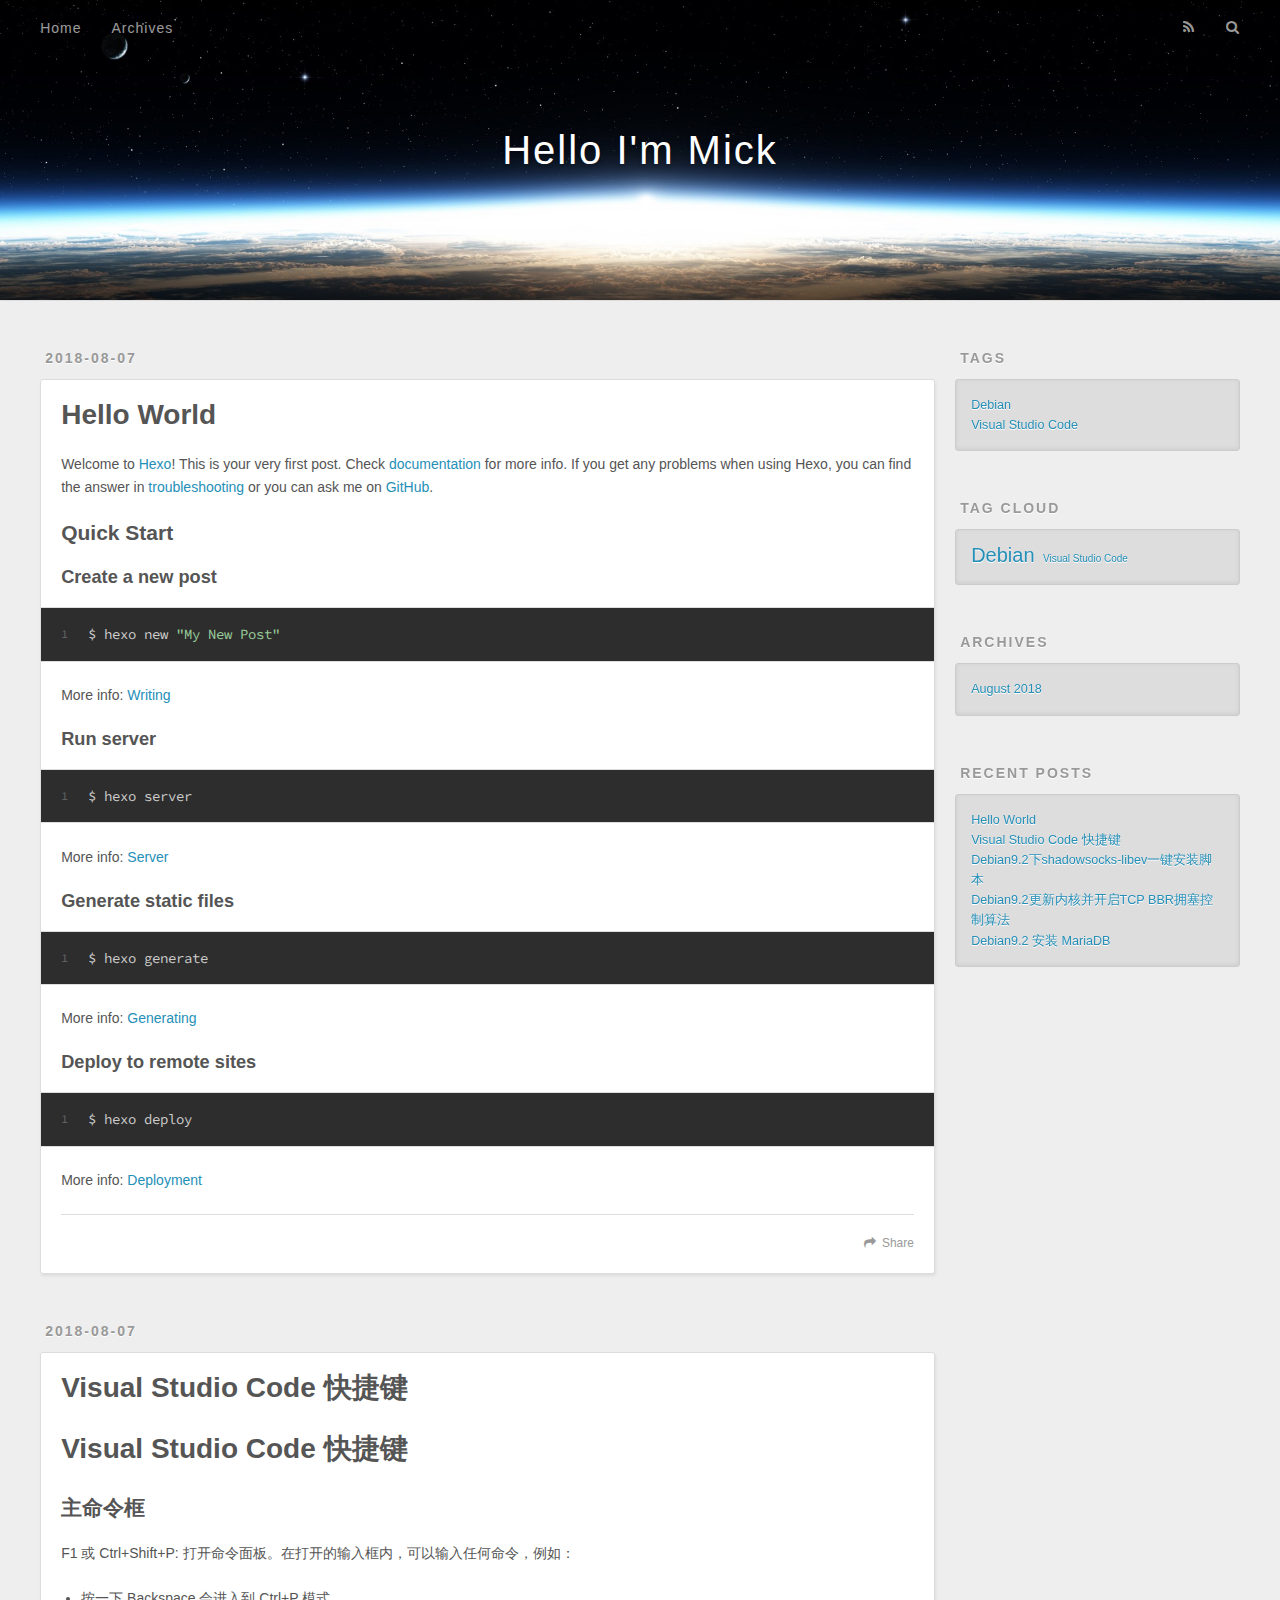
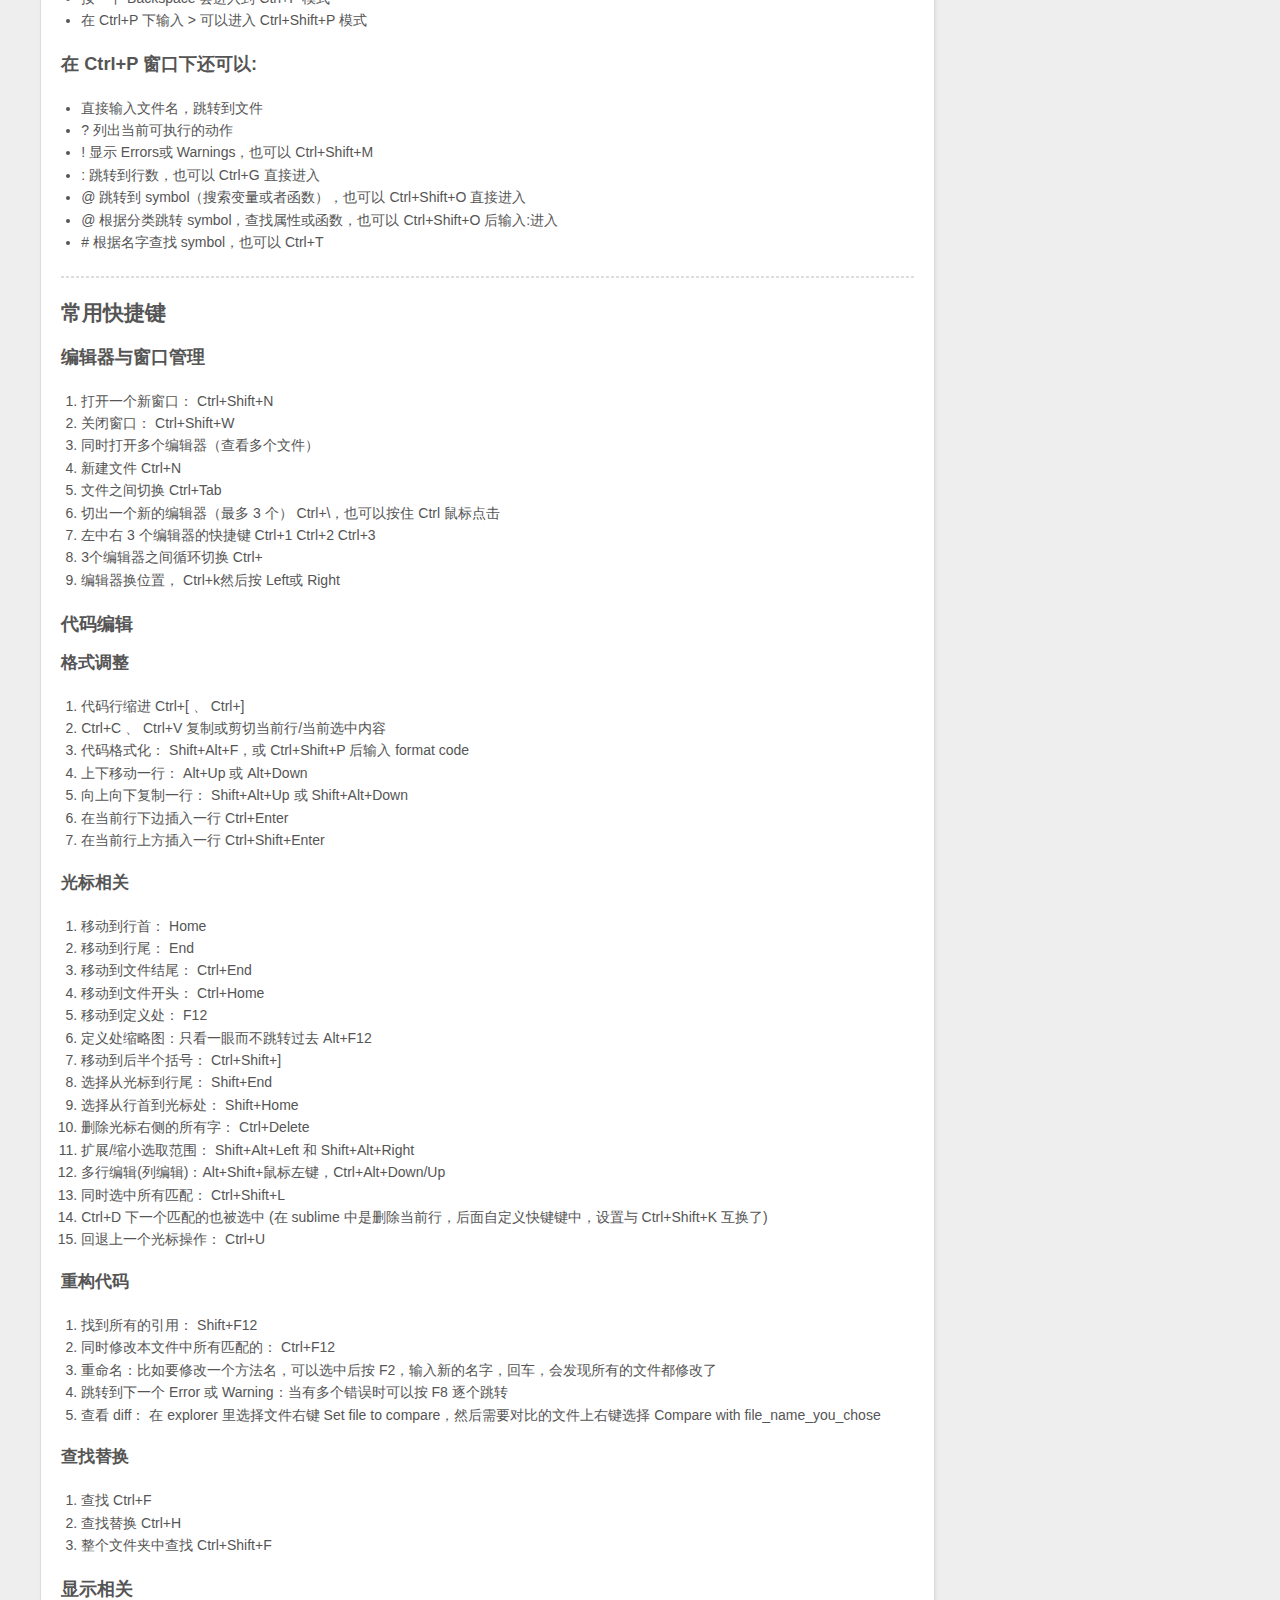
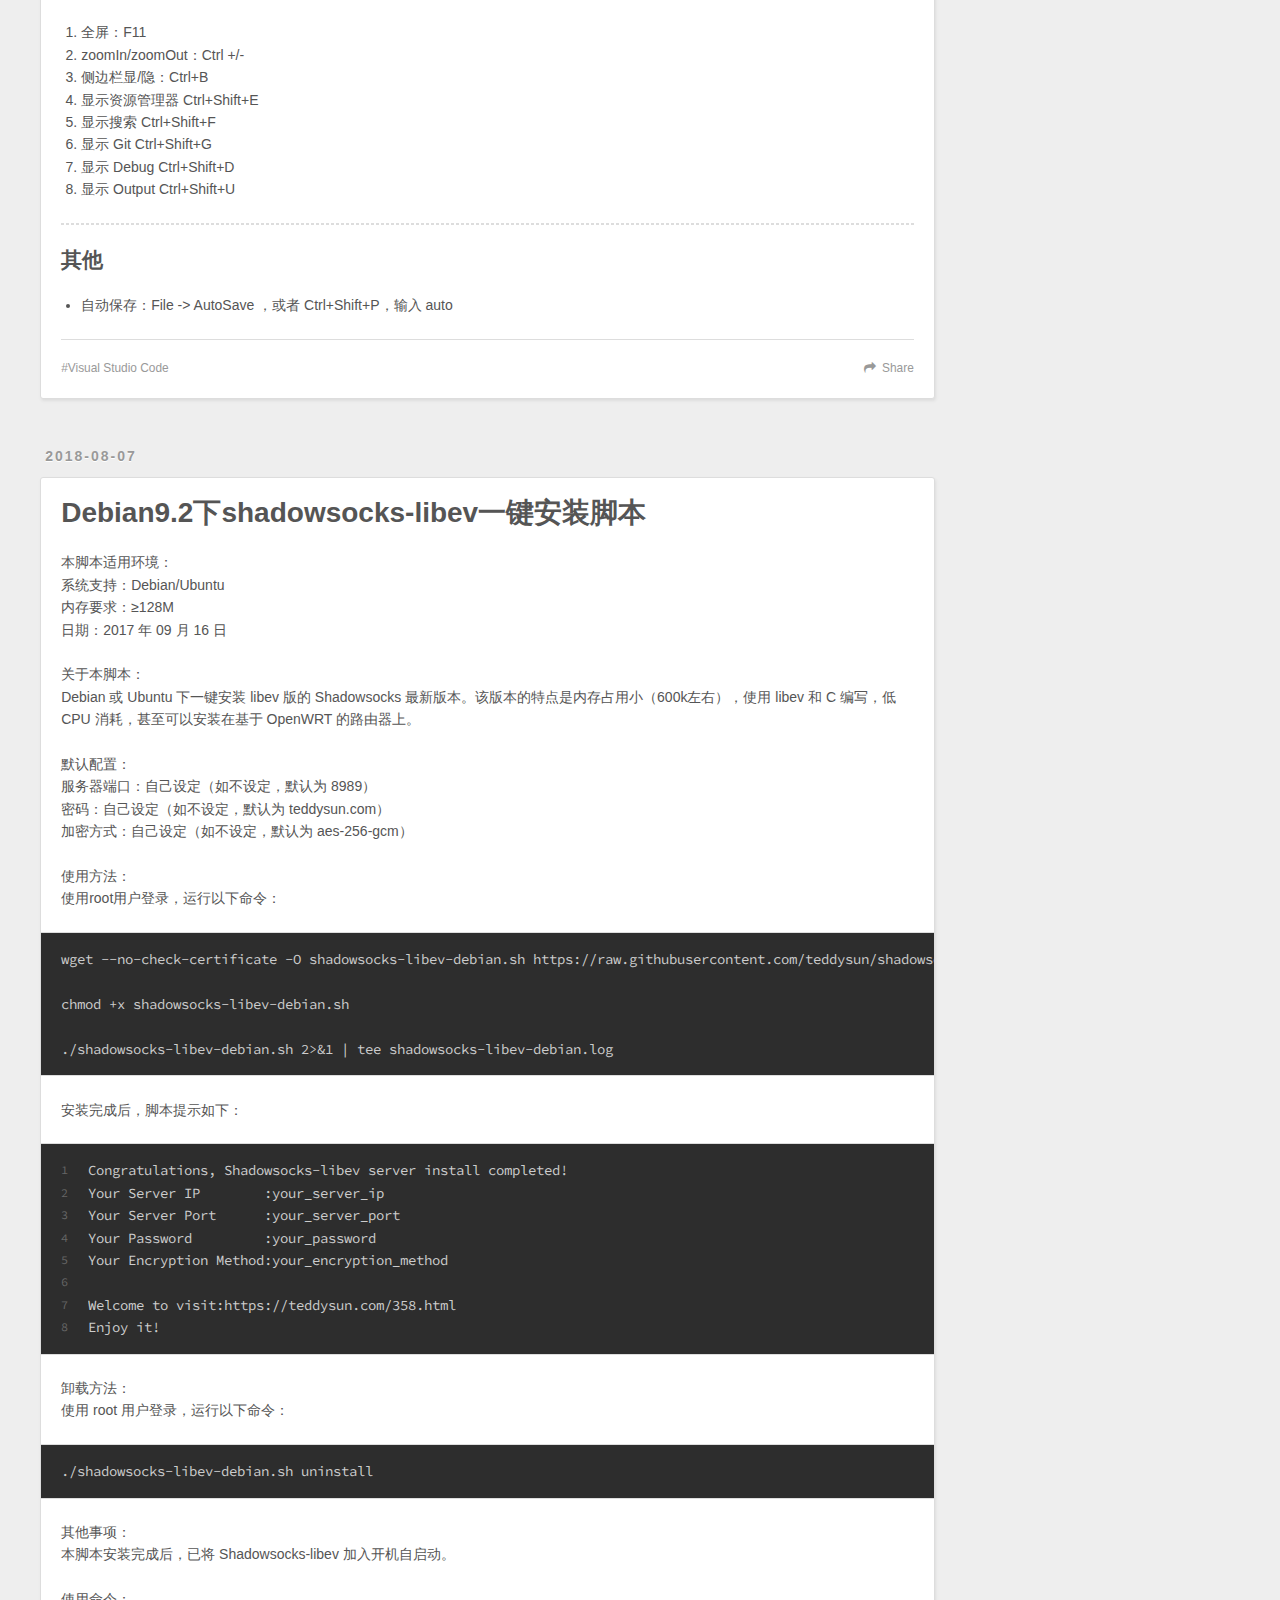
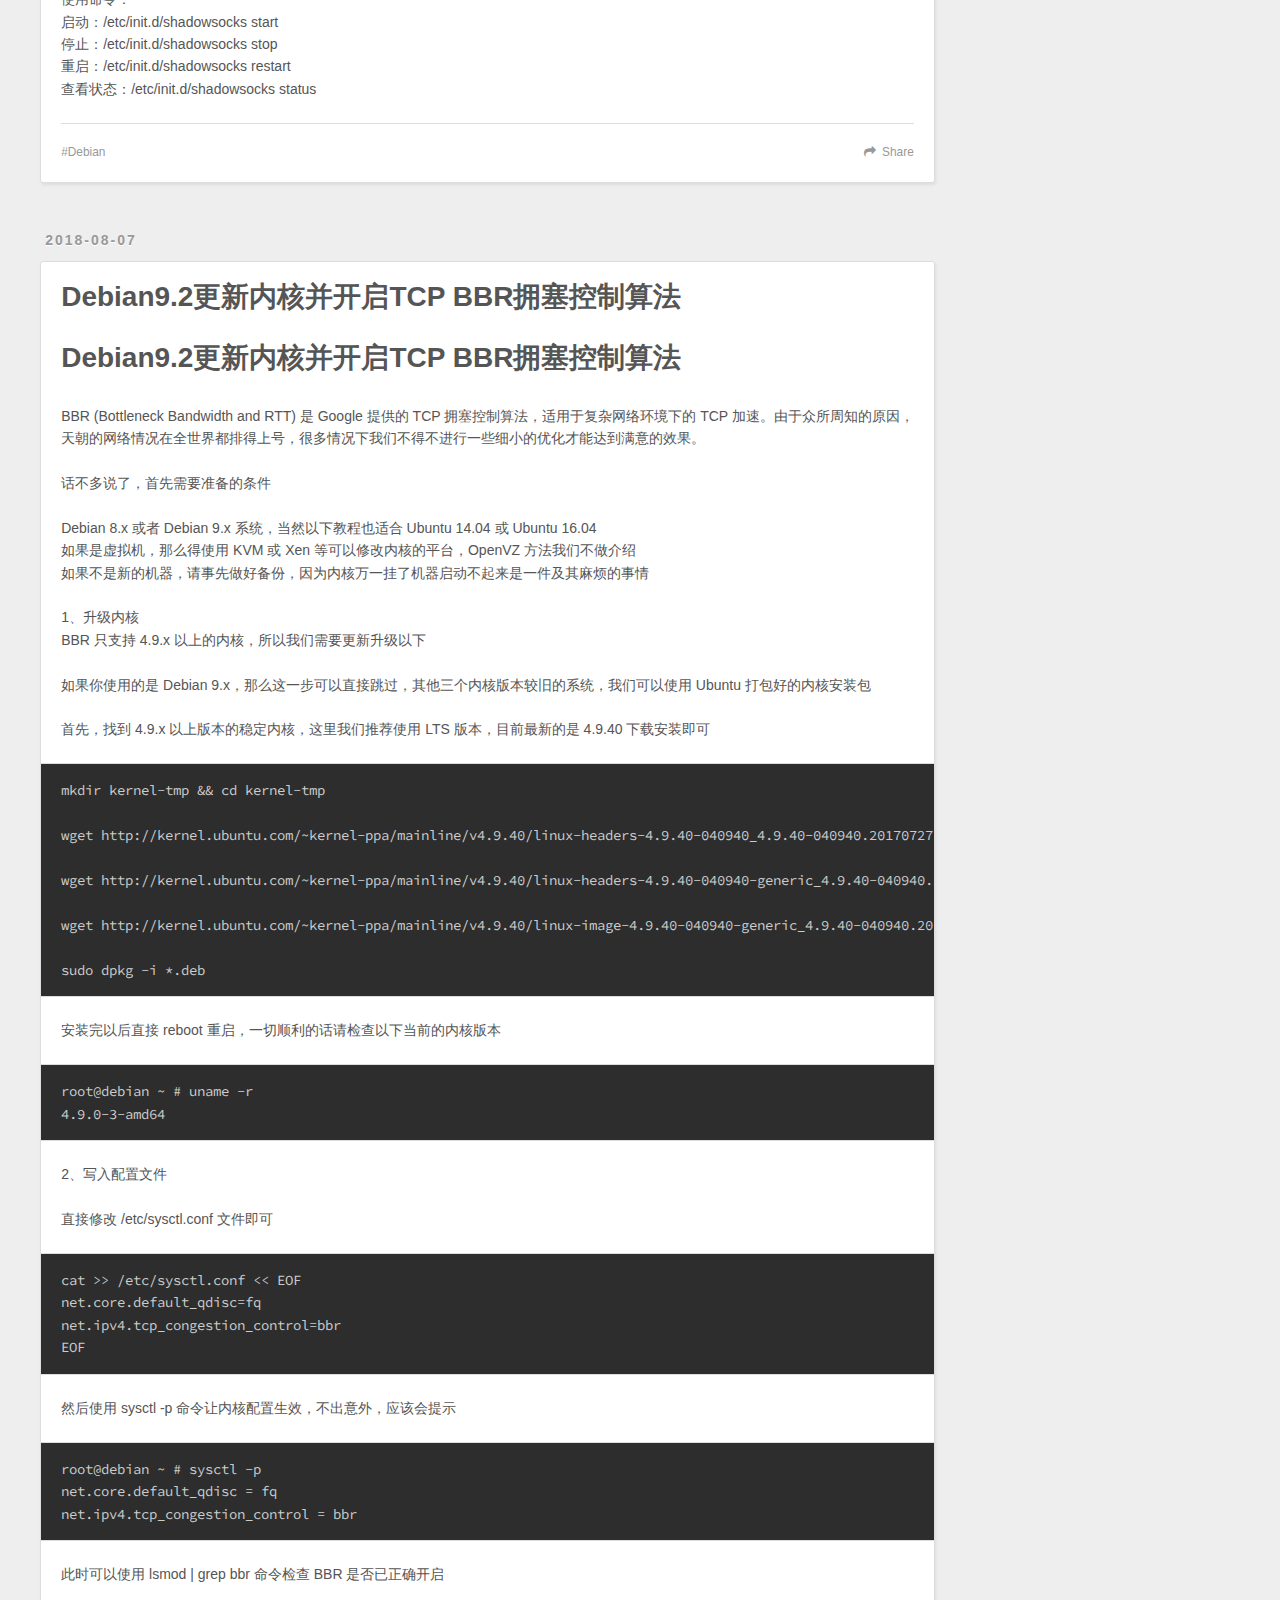
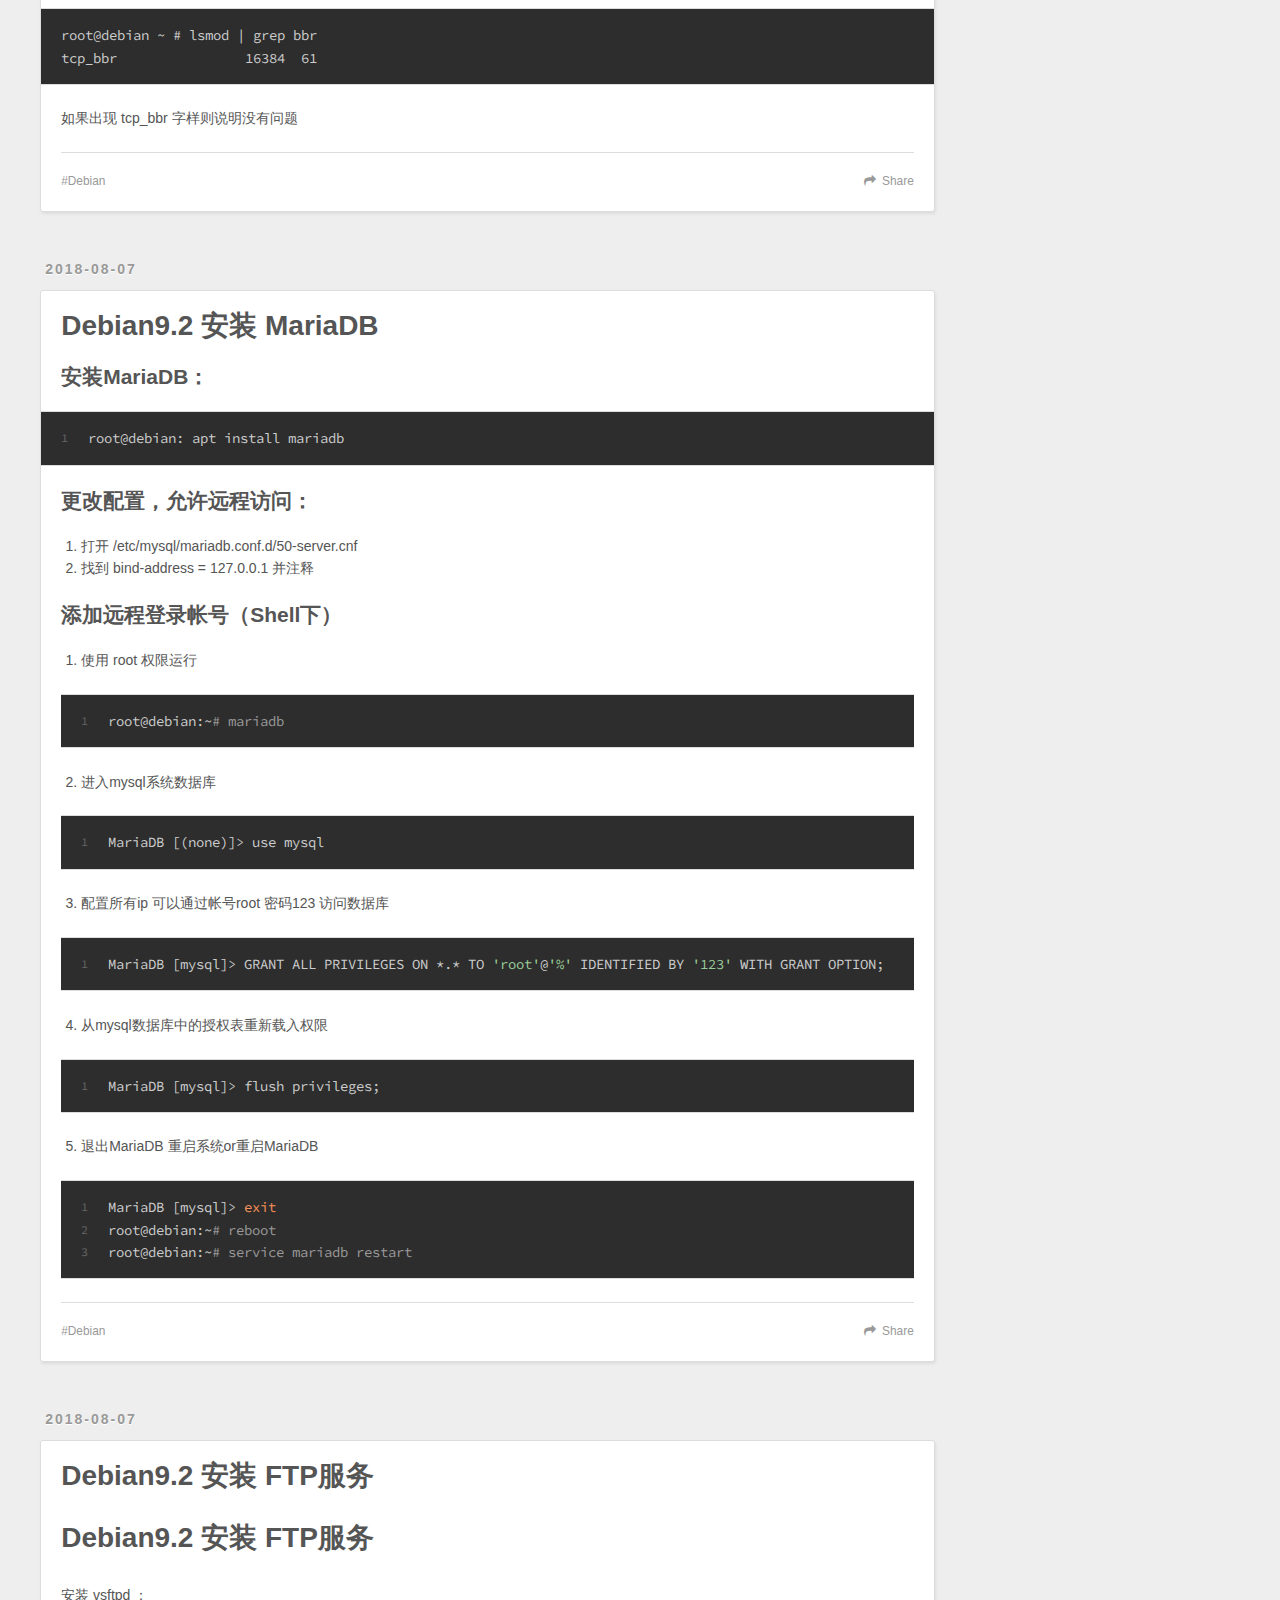
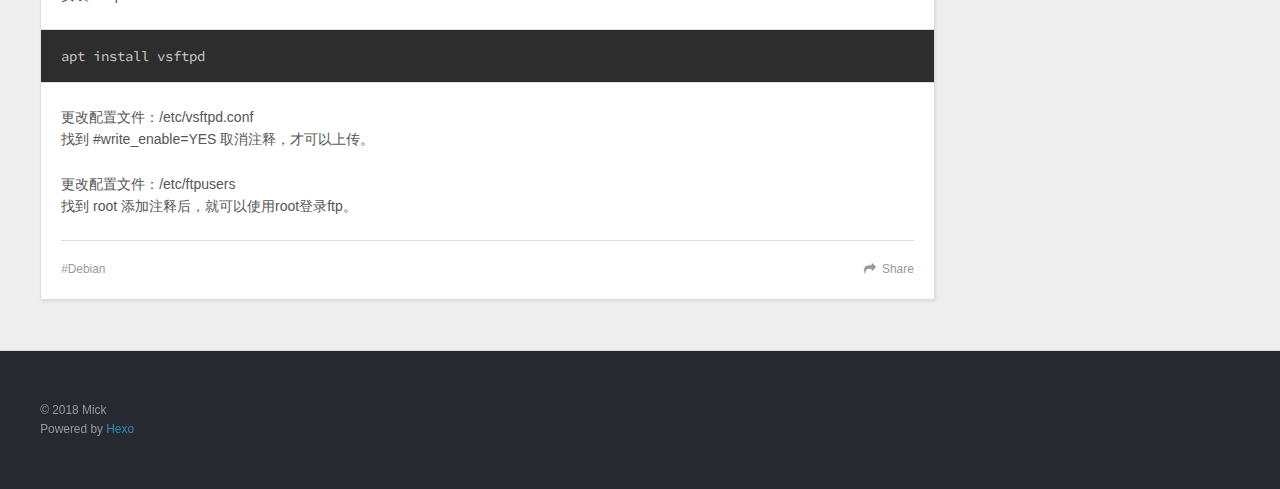
==== index.html @ a0a9a5d2 "Site updated: 2018-08-07 22:03:08" ====
<!DOCTYPE html>
<html>
<head>
  <meta charset="utf-8">
  
  <title>Hello I&#39;m Mick</title>
  <meta name="viewport" content="width=device-width, initial-scale=1, maximum-scale=1">
  <meta property="og:type" content="website">
<meta property="og:title" content="Hello I&#39;m Mick">
<meta property="og:url" content="http://yoursite.com/index.html">
<meta property="og:site_name" content="Hello I&#39;m Mick">
<meta property="og:locale" content="default">
<meta name="twitter:card" content="summary">
<meta name="twitter:title" content="Hello I&#39;m Mick">
  
    <link rel="alternate" href="/atom.xml" title="Hello I&#39;m Mick" type="application/atom+xml">
  
  
    <link rel="icon" href="/favicon.png">
  
  
    <link href="//fonts.googleapis.com/css?family=Source+Code+Pro" rel="stylesheet" type="text/css">
  
  <link rel="stylesheet" href="/css/style.css">
  

</head>

<body>
  <div id="container">
    <div id="wrap">
      <header id="header">
  <div id="banner"></div>
  <div id="header-outer" class="outer">
    <div id="header-title" class="inner">
      <h1 id="logo-wrap">
        <a href="/" id="logo">Hello I&#39;m Mick</a>
      </h1>
      
    </div>
    <div id="header-inner" class="inner">
      <nav id="main-nav">
        <a id="main-nav-toggle" class="nav-icon"></a>
        
          <a class="main-nav-link" href="/">Home</a>
        
          <a class="main-nav-link" href="/archives">Archives</a>
        
      </nav>
      <nav id="sub-nav">
        
          <a id="nav-rss-link" class="nav-icon" href="/atom.xml" title="RSS Feed"></a>
        
        <a id="nav-search-btn" class="nav-icon" title="Search"></a>
      </nav>
      <div id="search-form-wrap">
        <form action="//google.com/search" method="get" accept-charset="UTF-8" class="search-form"><input type="search" name="q" class="search-form-input" placeholder="Search"><button type="submit" class="search-form-submit">&#xF002;</button><input type="hidden" name="sitesearch" value="http://yoursite.com"></form>
      </div>
    </div>
  </div>
</header>
      <div class="outer">
        <section id="main">
  
    <article id="post-hello-world" class="article article-type-post" itemscope itemprop="blogPost">
  <div class="article-meta">
    <a href="/2018/08/07/hello-world/" class="article-date">
  <time datetime="2018-08-07T12:58:47.757Z" itemprop="datePublished">2018-08-07</time>
</a>
    
  </div>
  <div class="article-inner">
    
    
      <header class="article-header">
        
  
    <h1 itemprop="name">
      <a class="article-title" href="/2018/08/07/hello-world/">Hello World</a>
    </h1>
  

      </header>
    
    <div class="article-entry" itemprop="articleBody">
      
        <p>Welcome to <a href="https://hexo.io/" target="_blank" rel="noopener">Hexo</a>! This is your very first post. Check <a href="https://hexo.io/docs/" target="_blank" rel="noopener">documentation</a> for more info. If you get any problems when using Hexo, you can find the answer in <a href="https://hexo.io/docs/troubleshooting.html" target="_blank" rel="noopener">troubleshooting</a> or you can ask me on <a href="https://github.com/hexojs/hexo/issues" target="_blank" rel="noopener">GitHub</a>.</p>
<h2 id="Quick-Start"><a href="#Quick-Start" class="headerlink" title="Quick Start"></a>Quick Start</h2><h3 id="Create-a-new-post"><a href="#Create-a-new-post" class="headerlink" title="Create a new post"></a>Create a new post</h3><figure class="highlight bash"><table><tr><td class="gutter"><pre><span class="line">1</span><br></pre></td><td class="code"><pre><span class="line">$ hexo new <span class="string">"My New Post"</span></span><br></pre></td></tr></table></figure>
<p>More info: <a href="https://hexo.io/docs/writing.html" target="_blank" rel="noopener">Writing</a></p>
<h3 id="Run-server"><a href="#Run-server" class="headerlink" title="Run server"></a>Run server</h3><figure class="highlight bash"><table><tr><td class="gutter"><pre><span class="line">1</span><br></pre></td><td class="code"><pre><span class="line">$ hexo server</span><br></pre></td></tr></table></figure>
<p>More info: <a href="https://hexo.io/docs/server.html" target="_blank" rel="noopener">Server</a></p>
<h3 id="Generate-static-files"><a href="#Generate-static-files" class="headerlink" title="Generate static files"></a>Generate static files</h3><figure class="highlight bash"><table><tr><td class="gutter"><pre><span class="line">1</span><br></pre></td><td class="code"><pre><span class="line">$ hexo generate</span><br></pre></td></tr></table></figure>
<p>More info: <a href="https://hexo.io/docs/generating.html" target="_blank" rel="noopener">Generating</a></p>
<h3 id="Deploy-to-remote-sites"><a href="#Deploy-to-remote-sites" class="headerlink" title="Deploy to remote sites"></a>Deploy to remote sites</h3><figure class="highlight bash"><table><tr><td class="gutter"><pre><span class="line">1</span><br></pre></td><td class="code"><pre><span class="line">$ hexo deploy</span><br></pre></td></tr></table></figure>
<p>More info: <a href="https://hexo.io/docs/deployment.html" target="_blank" rel="noopener">Deployment</a></p>

      
    </div>
    <footer class="article-footer">
      <a data-url="http://yoursite.com/2018/08/07/hello-world/" data-id="cjkjqob4a0000i4hbagsqkv3a" class="article-share-link">Share</a>
      
      
    </footer>
  </div>
  
</article>


  
    <article id="post-VsCode快捷键" class="article article-type-post" itemscope itemprop="blogPost">
  <div class="article-meta">
    <a href="/2018/08/07/VsCode快捷键/" class="article-date">
  <time datetime="2018-08-07T12:15:24.054Z" itemprop="datePublished">2018-08-07</time>
</a>
    
  </div>
  <div class="article-inner">
    
    
      <header class="article-header">
        
  
    <h1 itemprop="name">
      <a class="article-title" href="/2018/08/07/VsCode快捷键/">Visual Studio Code 快捷键</a>
    </h1>
  

      </header>
    
    <div class="article-entry" itemprop="articleBody">
      
        <h1 id="Visual-Studio-Code-快捷键"><a href="#Visual-Studio-Code-快捷键" class="headerlink" title="Visual Studio Code 快捷键"></a>Visual Studio Code 快捷键</h1><h2 id="主命令框"><a href="#主命令框" class="headerlink" title="主命令框"></a>主命令框</h2><p>F1 或 Ctrl+Shift+P: 打开命令面板。在打开的输入框内，可以输入任何命令，例如：</p>
<ul>
<li>按一下 Backspace 会进入到 Ctrl+P 模式</li>
<li>在 Ctrl+P 下输入 &gt; 可以进入 Ctrl+Shift+P 模式</li>
</ul>
<h3 id="在-Ctrl-P-窗口下还可以"><a href="#在-Ctrl-P-窗口下还可以" class="headerlink" title="在 Ctrl+P 窗口下还可以:"></a>在 Ctrl+P 窗口下还可以:</h3><ul>
<li>直接输入文件名，跳转到文件</li>
<li>? 列出当前可执行的动作</li>
<li>! 显示 Errors或 Warnings，也可以 Ctrl+Shift+M</li>
<li>: 跳转到行数，也可以 Ctrl+G 直接进入</li>
<li>@ 跳转到 symbol（搜索变量或者函数），也可以 Ctrl+Shift+O 直接进入</li>
<li>@ 根据分类跳转 symbol，查找属性或函数，也可以 Ctrl+Shift+O 后输入:进入</li>
<li># 根据名字查找 symbol，也可以 Ctrl+T</li>
</ul>
<hr>
<h2 id="常用快捷键"><a href="#常用快捷键" class="headerlink" title="常用快捷键"></a>常用快捷键</h2><h3 id="编辑器与窗口管理"><a href="#编辑器与窗口管理" class="headerlink" title="编辑器与窗口管理"></a>编辑器与窗口管理</h3><ol>
<li>打开一个新窗口： Ctrl+Shift+N</li>
<li>关闭窗口： Ctrl+Shift+W</li>
<li>同时打开多个编辑器（查看多个文件）</li>
<li>新建文件 Ctrl+N</li>
<li>文件之间切换 Ctrl+Tab</li>
<li>切出一个新的编辑器（最多 3 个） Ctrl+\，也可以按住 Ctrl 鼠标点击</li>
<li>左中右 3 个编辑器的快捷键 Ctrl+1 Ctrl+2 Ctrl+3</li>
<li>3个编辑器之间循环切换 Ctrl+</li>
<li>编辑器换位置， Ctrl+k然后按 Left或 Right</li>
</ol>
<h3 id="代码编辑"><a href="#代码编辑" class="headerlink" title="代码编辑"></a>代码编辑</h3><h4 id="格式调整"><a href="#格式调整" class="headerlink" title="格式调整"></a>格式调整</h4><ol>
<li>代码行缩进 Ctrl+[ 、 Ctrl+]</li>
<li>Ctrl+C 、 Ctrl+V 复制或剪切当前行/当前选中内容</li>
<li>代码格式化： Shift+Alt+F，或 Ctrl+Shift+P 后输入 format code</li>
<li>上下移动一行： Alt+Up 或 Alt+Down</li>
<li>向上向下复制一行： Shift+Alt+Up 或 Shift+Alt+Down</li>
<li>在当前行下边插入一行 Ctrl+Enter</li>
<li>在当前行上方插入一行 Ctrl+Shift+Enter</li>
</ol>
<h4 id="光标相关"><a href="#光标相关" class="headerlink" title="光标相关"></a>光标相关</h4><ol>
<li>移动到行首： Home</li>
<li>移动到行尾： End</li>
<li>移动到文件结尾： Ctrl+End</li>
<li>移动到文件开头： Ctrl+Home</li>
<li>移动到定义处： F12</li>
<li>定义处缩略图：只看一眼而不跳转过去 Alt+F12</li>
<li>移动到后半个括号： Ctrl+Shift+]</li>
<li>选择从光标到行尾： Shift+End</li>
<li>选择从行首到光标处： Shift+Home</li>
<li>删除光标右侧的所有字： Ctrl+Delete</li>
<li>扩展/缩小选取范围： Shift+Alt+Left 和 Shift+Alt+Right</li>
<li>多行编辑(列编辑)：Alt+Shift+鼠标左键，Ctrl+Alt+Down/Up</li>
<li>同时选中所有匹配： Ctrl+Shift+L</li>
<li>Ctrl+D 下一个匹配的也被选中 (在 sublime 中是删除当前行，后面自定义快键键中，设置与 Ctrl+Shift+K 互换了)</li>
<li>回退上一个光标操作： Ctrl+U</li>
</ol>
<h4 id="重构代码"><a href="#重构代码" class="headerlink" title="重构代码"></a>重构代码</h4><ol>
<li>找到所有的引用： Shift+F12</li>
<li>同时修改本文件中所有匹配的： Ctrl+F12</li>
<li>重命名：比如要修改一个方法名，可以选中后按 F2，输入新的名字，回车，会发现所有的文件都修改了</li>
<li>跳转到下一个 Error 或 Warning：当有多个错误时可以按 F8 逐个跳转</li>
<li>查看 diff： 在 explorer 里选择文件右键 Set file to compare，然后需要对比的文件上右键选择 Compare with file_name_you_chose</li>
</ol>
<h4 id="查找替换"><a href="#查找替换" class="headerlink" title="查找替换"></a>查找替换</h4><ol>
<li>查找 Ctrl+F</li>
<li>查找替换 Ctrl+H</li>
<li>整个文件夹中查找 Ctrl+Shift+F</li>
</ol>
<h3 id="显示相关"><a href="#显示相关" class="headerlink" title="显示相关"></a>显示相关</h3><ol>
<li>全屏：F11</li>
<li>zoomIn/zoomOut：Ctrl +/-</li>
<li>侧边栏显/隐：Ctrl+B</li>
<li>显示资源管理器 Ctrl+Shift+E</li>
<li>显示搜索 Ctrl+Shift+F</li>
<li>显示 Git Ctrl+Shift+G</li>
<li>显示 Debug Ctrl+Shift+D</li>
<li>显示 Output Ctrl+Shift+U</li>
</ol>
<hr>
<h2 id="其他"><a href="#其他" class="headerlink" title="其他"></a>其他</h2><ul>
<li>自动保存：File -&gt; AutoSave ，或者 Ctrl+Shift+P，输入 auto</li>
</ul>

      
    </div>
    <footer class="article-footer">
      <a data-url="http://yoursite.com/2018/08/07/VsCode快捷键/" data-id="cjkjr12at0006w8hbyylfmfjt" class="article-share-link">Share</a>
      
      
  <ul class="article-tag-list"><li class="article-tag-list-item"><a class="article-tag-list-link" href="/tags/Visual-Studio-Code/">Visual Studio Code</a></li></ul>

    </footer>
  </div>
  
</article>


  
    <article id="post-Debian9.2下shadowsocks-libev一键安装脚本" class="article article-type-post" itemscope itemprop="blogPost">
  <div class="article-meta">
    <a href="/2018/08/07/Debian9.2下shadowsocks-libev一键安装脚本/" class="article-date">
  <time datetime="2018-08-07T12:15:24.049Z" itemprop="datePublished">2018-08-07</time>
</a>
    
  </div>
  <div class="article-inner">
    
    
      <header class="article-header">
        
  
    <h1 itemprop="name">
      <a class="article-title" href="/2018/08/07/Debian9.2下shadowsocks-libev一键安装脚本/">Debian9.2下shadowsocks-libev一键安装脚本</a>
    </h1>
  

      </header>
    
    <div class="article-entry" itemprop="articleBody">
      
        <p>本脚本适用环境：<br>系统支持：Debian/Ubuntu<br>内存要求：≥128M<br>日期：2017 年 09 月 16 日</p>
<p>关于本脚本：<br>Debian 或 Ubuntu 下一键安装 libev 版的 Shadowsocks 最新版本。该版本的特点是内存占用小（600k左右），使用 libev 和 C 编写，低 CPU 消耗，甚至可以安装在基于 OpenWRT 的路由器上。</p>
<p>默认配置：<br>服务器端口：自己设定（如不设定，默认为 8989）<br>密码：自己设定（如不设定，默认为 teddysun.com）<br>加密方式：自己设定（如不设定，默认为 aes-256-gcm）</p>
<p>使用方法：<br>使用root用户登录，运行以下命令：</p>
<pre><code>wget --no-check-certificate -O shadowsocks-libev-debian.sh https://raw.githubusercontent.com/teddysun/shadowsocks_install/master/shadowsocks-libev-debian.sh

chmod +x shadowsocks-libev-debian.sh

./shadowsocks-libev-debian.sh 2&gt;&amp;1 | tee shadowsocks-libev-debian.log
</code></pre><p>安装完成后，脚本提示如下：<br><figure class="highlight plain"><table><tr><td class="gutter"><pre><span class="line">1</span><br><span class="line">2</span><br><span class="line">3</span><br><span class="line">4</span><br><span class="line">5</span><br><span class="line">6</span><br><span class="line">7</span><br><span class="line">8</span><br></pre></td><td class="code"><pre><span class="line">Congratulations, Shadowsocks-libev server install completed!</span><br><span class="line">Your Server IP        :your_server_ip</span><br><span class="line">Your Server Port      :your_server_port</span><br><span class="line">Your Password         :your_password</span><br><span class="line">Your Encryption Method:your_encryption_method</span><br><span class="line"></span><br><span class="line">Welcome to visit:https://teddysun.com/358.html</span><br><span class="line">Enjoy it!</span><br></pre></td></tr></table></figure></p>
<p>卸载方法：<br>使用 root 用户登录，运行以下命令：</p>
<pre><code>./shadowsocks-libev-debian.sh uninstall
</code></pre><p>其他事项：<br>本脚本安装完成后，已将 Shadowsocks-libev 加入开机自启动。</p>
<p>使用命令：<br>启动：/etc/init.d/shadowsocks start<br>停止：/etc/init.d/shadowsocks stop<br>重启：/etc/init.d/shadowsocks restart<br>查看状态：/etc/init.d/shadowsocks status</p>

      
    </div>
    <footer class="article-footer">
      <a data-url="http://yoursite.com/2018/08/07/Debian9.2下shadowsocks-libev一键安装脚本/" data-id="cjkjr12ak0003w8hb2k1i2zhe" class="article-share-link">Share</a>
      
      
  <ul class="article-tag-list"><li class="article-tag-list-item"><a class="article-tag-list-link" href="/tags/Debian/">Debian</a></li></ul>

    </footer>
  </div>
  
</article>


  
    <article id="post-Debian9.2更新内核并开启TCP BBR拥塞控制算法" class="article article-type-post" itemscope itemprop="blogPost">
  <div class="article-meta">
    <a href="/2018/08/07/Debian9.2更新内核并开启TCP BBR拥塞控制算法/" class="article-date">
  <time datetime="2018-08-07T12:15:24.045Z" itemprop="datePublished">2018-08-07</time>
</a>
    
  </div>
  <div class="article-inner">
    
    
      <header class="article-header">
        
  
    <h1 itemprop="name">
      <a class="article-title" href="/2018/08/07/Debian9.2更新内核并开启TCP BBR拥塞控制算法/">Debian9.2更新内核并开启TCP BBR拥塞控制算法</a>
    </h1>
  

      </header>
    
    <div class="article-entry" itemprop="articleBody">
      
        <h1 id="Debian9-2更新内核并开启TCP-BBR拥塞控制算法"><a href="#Debian9-2更新内核并开启TCP-BBR拥塞控制算法" class="headerlink" title="Debian9.2更新内核并开启TCP BBR拥塞控制算法"></a>Debian9.2更新内核并开启TCP BBR拥塞控制算法</h1><p>BBR (Bottleneck Bandwidth and RTT) 是 Google 提供的 TCP 拥塞控制算法，适用于复杂网络环境下的 TCP 加速。由于众所周知的原因，天朝的网络情况在全世界都排得上号，很多情况下我们不得不进行一些细小的优化才能达到满意的效果。</p>
<p>话不多说了，首先需要准备的条件</p>
<p>Debian 8.x 或者 Debian 9.x 系统，当然以下教程也适合 Ubuntu 14.04 或 Ubuntu 16.04<br>如果是虚拟机，那么得使用 KVM 或 Xen 等可以修改内核的平台，OpenVZ 方法我们不做介绍<br>如果不是新的机器，请事先做好备份，因为内核万一挂了机器启动不起来是一件及其麻烦的事情</p>
<p>1、升级内核<br>BBR 只支持 4.9.x 以上的内核，所以我们需要更新升级以下</p>
<p>如果你使用的是 Debian 9.x，那么这一步可以直接跳过，其他三个内核版本较旧的系统，我们可以使用 Ubuntu 打包好的内核安装包</p>
<p>首先，找到 4.9.x 以上版本的稳定内核，这里我们推荐使用 LTS 版本，目前最新的是 4.9.40 下载安装即可</p>
<pre><code>mkdir kernel-tmp &amp;&amp; cd kernel-tmp

wget http://kernel.ubuntu.com/~kernel-ppa/mainline/v4.9.40/linux-headers-4.9.40-040940_4.9.40-040940.201707271932_all.deb

wget http://kernel.ubuntu.com/~kernel-ppa/mainline/v4.9.40/linux-headers-4.9.40-040940-generic_4.9.40-040940.201707271932_amd64.deb

wget http://kernel.ubuntu.com/~kernel-ppa/mainline/v4.9.40/linux-image-4.9.40-040940-generic_4.9.40-040940.201707271932_amd64.deb

sudo dpkg -i *.deb
</code></pre><p>安装完以后直接 reboot 重启，一切顺利的话请检查以下当前的内核版本</p>
<pre><code>root@debian ~ # uname -r
4.9.0-3-amd64
</code></pre><p>2、写入配置文件</p>
<p>直接修改 /etc/sysctl.conf 文件即可</p>
<pre><code>cat &gt;&gt; /etc/sysctl.conf &lt;&lt; EOF
net.core.default_qdisc=fq
net.ipv4.tcp_congestion_control=bbr
EOF
</code></pre><p>然后使用 sysctl -p 命令让内核配置生效，不出意外，应该会提示</p>
<pre><code>root@debian ~ # sysctl -p
net.core.default_qdisc = fq
net.ipv4.tcp_congestion_control = bbr
</code></pre><p>此时可以使用 lsmod | grep bbr 命令检查 BBR 是否已正确开启</p>
<pre><code>root@debian ~ # lsmod | grep bbr
tcp_bbr                16384  61
</code></pre><p>如果出现 tcp_bbr 字样则说明没有问题</p>

      
    </div>
    <footer class="article-footer">
      <a data-url="http://yoursite.com/2018/08/07/Debian9.2更新内核并开启TCP BBR拥塞控制算法/" data-id="cjkjr12ar0005w8hbxsnm3tf0" class="article-share-link">Share</a>
      
      
  <ul class="article-tag-list"><li class="article-tag-list-item"><a class="article-tag-list-link" href="/tags/Debian/">Debian</a></li></ul>

    </footer>
  </div>
  
</article>


  
    <article id="post-Debian9.2安装MariaDB" class="article article-type-post" itemscope itemprop="blogPost">
  <div class="article-meta">
    <a href="/2018/08/07/Debian9.2安装MariaDB/" class="article-date">
  <time datetime="2018-08-07T12:15:24.030Z" itemprop="datePublished">2018-08-07</time>
</a>
    
  </div>
  <div class="article-inner">
    
    
      <header class="article-header">
        
  
    <h1 itemprop="name">
      <a class="article-title" href="/2018/08/07/Debian9.2安装MariaDB/">Debian9.2 安装 MariaDB</a>
    </h1>
  

      </header>
    
    <div class="article-entry" itemprop="articleBody">
      
        <h2 id="安装MariaDB："><a href="#安装MariaDB：" class="headerlink" title="安装MariaDB："></a>安装MariaDB：</h2><figure class="highlight bash"><table><tr><td class="gutter"><pre><span class="line">1</span><br></pre></td><td class="code"><pre><span class="line">root@debian: apt install mariadb</span><br></pre></td></tr></table></figure>
<h2 id="更改配置，允许远程访问："><a href="#更改配置，允许远程访问：" class="headerlink" title="更改配置，允许远程访问："></a>更改配置，允许远程访问：</h2><ol>
<li>打开 /etc/mysql/mariadb.conf.d/50-server.cnf</li>
<li>找到 bind-address = 127.0.0.1 并注释</li>
</ol>
<h2 id="添加远程登录帐号（Shell下）"><a href="#添加远程登录帐号（Shell下）" class="headerlink" title="添加远程登录帐号（Shell下）"></a>添加远程登录帐号（Shell下）</h2><ol>
<li><p>使用 root 权限运行</p>
<figure class="highlight bash"><table><tr><td class="gutter"><pre><span class="line">1</span><br></pre></td><td class="code"><pre><span class="line">root@debian:~<span class="comment"># mariadb</span></span><br></pre></td></tr></table></figure>
</li>
<li><p>进入mysql系统数据库</p>
<figure class="highlight bash"><table><tr><td class="gutter"><pre><span class="line">1</span><br></pre></td><td class="code"><pre><span class="line">MariaDB [(none)]&gt; use mysql</span><br></pre></td></tr></table></figure>
</li>
<li><p>配置所有ip 可以通过帐号root 密码123 访问数据库  </p>
<figure class="highlight bash"><table><tr><td class="gutter"><pre><span class="line">1</span><br></pre></td><td class="code"><pre><span class="line">MariaDB [mysql]&gt; GRANT ALL PRIVILEGES ON *.* TO <span class="string">'root'</span>@<span class="string">'%'</span> IDENTIFIED BY <span class="string">'123'</span> WITH GRANT OPTION;</span><br></pre></td></tr></table></figure>
</li>
<li><p>从mysql数据库中的授权表重新载入权限  </p>
<figure class="highlight bash"><table><tr><td class="gutter"><pre><span class="line">1</span><br></pre></td><td class="code"><pre><span class="line">MariaDB [mysql]&gt; flush privileges;</span><br></pre></td></tr></table></figure>
</li>
<li><p>退出MariaDB 重启系统or重启MariaDB</p>
<figure class="highlight bash"><table><tr><td class="gutter"><pre><span class="line">1</span><br><span class="line">2</span><br><span class="line">3</span><br></pre></td><td class="code"><pre><span class="line">MariaDB [mysql]&gt; <span class="built_in">exit</span></span><br><span class="line">root@debian:~<span class="comment"># reboot</span></span><br><span class="line">root@debian:~<span class="comment"># service mariadb restart</span></span><br></pre></td></tr></table></figure>
</li>
</ol>

      
    </div>
    <footer class="article-footer">
      <a data-url="http://yoursite.com/2018/08/07/Debian9.2安装MariaDB/" data-id="cjkjr12b1000aw8hbl68caaic" class="article-share-link">Share</a>
      
      
  <ul class="article-tag-list"><li class="article-tag-list-item"><a class="article-tag-list-link" href="/tags/Debian/">Debian</a></li></ul>

    </footer>
  </div>
  
</article>


  
    <article id="post-Debian9.2安装FTP服务" class="article article-type-post" itemscope itemprop="blogPost">
  <div class="article-meta">
    <a href="/2018/08/07/Debian9.2安装FTP服务/" class="article-date">
  <time datetime="2018-08-07T12:15:24.005Z" itemprop="datePublished">2018-08-07</time>
</a>
    
  </div>
  <div class="article-inner">
    
    
      <header class="article-header">
        
  
    <h1 itemprop="name">
      <a class="article-title" href="/2018/08/07/Debian9.2安装FTP服务/">Debian9.2 安装 FTP服务</a>
    </h1>
  

      </header>
    
    <div class="article-entry" itemprop="articleBody">
      
        <h1 id="Debian9-2-安装-FTP服务"><a href="#Debian9-2-安装-FTP服务" class="headerlink" title="Debian9.2 安装 FTP服务"></a>Debian9.2 安装 FTP服务</h1><p>安装 vsftpd ：</p>
<pre><code>apt install vsftpd
</code></pre><p>更改配置文件：/etc/vsftpd.conf<br>找到 #write_enable=YES 取消注释，才可以上传。</p>
<p>更改配置文件：/etc/ftpusers<br>找到 root 添加注释后，就可以使用root登录ftp。</p>

      
    </div>
    <footer class="article-footer">
      <a data-url="http://yoursite.com/2018/08/07/Debian9.2安装FTP服务/" data-id="cjkjr12a90000w8hbs233yugj" class="article-share-link">Share</a>
      
      
  <ul class="article-tag-list"><li class="article-tag-list-item"><a class="article-tag-list-link" href="/tags/Debian/">Debian</a></li></ul>

    </footer>
  </div>
  
</article>


  

</section>
        
          <aside id="sidebar">
  
    

  
    
  <div class="widget-wrap">
    <h3 class="widget-title">Tags</h3>
    <div class="widget">
      <ul class="tag-list"><li class="tag-list-item"><a class="tag-list-link" href="/tags/Debian/">Debian</a></li><li class="tag-list-item"><a class="tag-list-link" href="/tags/Visual-Studio-Code/">Visual Studio Code</a></li></ul>
    </div>
  </div>


  
    
  <div class="widget-wrap">
    <h3 class="widget-title">Tag Cloud</h3>
    <div class="widget tagcloud">
      <a href="/tags/Debian/" style="font-size: 20px;">Debian</a> <a href="/tags/Visual-Studio-Code/" style="font-size: 10px;">Visual Studio Code</a>
    </div>
  </div>

  
    
  <div class="widget-wrap">
    <h3 class="widget-title">Archives</h3>
    <div class="widget">
      <ul class="archive-list"><li class="archive-list-item"><a class="archive-list-link" href="/archives/2018/08/">August 2018</a></li></ul>
    </div>
  </div>


  
    
  <div class="widget-wrap">
    <h3 class="widget-title">Recent Posts</h3>
    <div class="widget">
      <ul>
        
          <li>
            <a href="/2018/08/07/hello-world/">Hello World</a>
          </li>
        
          <li>
            <a href="/2018/08/07/VsCode快捷键/">Visual Studio Code 快捷键</a>
          </li>
        
          <li>
            <a href="/2018/08/07/Debian9.2下shadowsocks-libev一键安装脚本/">Debian9.2下shadowsocks-libev一键安装脚本</a>
          </li>
        
          <li>
            <a href="/2018/08/07/Debian9.2更新内核并开启TCP BBR拥塞控制算法/">Debian9.2更新内核并开启TCP BBR拥塞控制算法</a>
          </li>
        
          <li>
            <a href="/2018/08/07/Debian9.2安装MariaDB/">Debian9.2 安装 MariaDB</a>
          </li>
        
      </ul>
    </div>
  </div>

  
</aside>
        
      </div>
      <footer id="footer">
  
  <div class="outer">
    <div id="footer-info" class="inner">
      &copy; 2018 Mick<br>
      Powered by <a href="http://hexo.io/" target="_blank">Hexo</a>
    </div>
  </div>
</footer>
    </div>
    <nav id="mobile-nav">
  
    <a href="/" class="mobile-nav-link">Home</a>
  
    <a href="/archives" class="mobile-nav-link">Archives</a>
  
</nav>
    

<script src="//ajax.googleapis.com/ajax/libs/jquery/2.0.3/jquery.min.js"></script>


  <link rel="stylesheet" href="/fancybox/jquery.fancybox.css">
  <script src="/fancybox/jquery.fancybox.pack.js"></script>


<script src="/js/script.js"></script>

  </div>
</body>
</html>
---- css/style.css ----
body {
  width: 100%;
}
body:before,
body:after {
  content: "";
  display: table;
}
body:after {
  clear: both;
}
html,
body,
div,
span,
applet,
object,
iframe,
h1,
h2,
h3,
h4,
h5,
h6,
p,
blockquote,
pre,
a,
abbr,
acronym,
address,
big,
cite,
code,
del,
dfn,
em,
img,
ins,
kbd,
q,
s,
samp,
small,
strike,
strong,
sub,
sup,
tt,
var,
dl,
dt,
dd,
ol,
ul,
li,
fieldset,
form,
label,
legend,
table,
caption,
tbody,
tfoot,
thead,
tr,
th,
td {
  margin: 0;
  padding: 0;
  border: 0;
  outline: 0;
  font-weight: inherit;
  font-style: inherit;
  font-family: inherit;
  font-size: 100%;
  vertical-align: baseline;
}
body {
  line-height: 1;
  color: #000;
  background: #fff;
}
ol,
ul {
  list-style: none;
}
table {
  border-collapse: separate;
  border-spacing: 0;
  vertical-align: middle;
}
caption,
th,
td {
  text-align: left;
  font-weight: normal;
  vertical-align: middle;
}
a img {
  border: none;
}
input,
button {
  margin: 0;
  padding: 0;
}
input::-moz-focus-inner,
button::-moz-focus-inner {
  border: 0;
  padding: 0;
}
@font-face {
  font-family: FontAwesome;
  font-style: normal;
  font-weight: normal;
  src: url("fonts/fontawesome-webfont.eot?v=#4.0.3");
  src: url("fonts/fontawesome-webfont.eot?#iefix&v=#4.0.3") format("embedded-opentype"), url("fonts/fontawesome-webfont.woff?v=#4.0.3") format("woff"), url("fonts/fontawesome-webfont.ttf?v=#4.0.3") format("truetype"), url("fonts/fontawesome-webfont.svg#fontawesomeregular?v=#4.0.3") format("svg");
}
html,
body,
#container {
  height: 100%;
}
body {
  background: #eee;
  font: 14px "Helvetica Neue", Helvetica, Arial, sans-serif;
  -webkit-text-size-adjust: 100%;
}
.outer {
  max-width: 1220px;
  margin: 0 auto;
  padding: 0 20px;
}
.outer:before,
.outer:after {
  content: "";
  display: table;
}
.outer:after {
  clear: both;
}
.inner {
  display: inline;
  float: left;
  width: 98.33333333333333%;
  margin: 0 0.833333333333333%;
}
.left,
.alignleft {
  float: left;
}
.right,
.alignright {
  float: right;
}
.clear {
  clear: both;
}
#container {
  position: relative;
}
.mobile-nav-on {
  overflow: hidden;
}
#wrap {
  height: 100%;
  width: 100%;
  position: absolute;
  top: 0;
  left: 0;
  -webkit-transition: 0.2s ease-out;
  -moz-transition: 0.2s ease-out;
  -ms-transition: 0.2s ease-out;
  transition: 0.2s ease-out;
  z-index: 1;
  background: #eee;
}
.mobile-nav-on #wrap {
  left: 280px;
}
@media screen and (min-width: 768px) {
  #main {
    display: inline;
    float: left;
    width: 73.33333333333333%;
    margin: 0 0.833333333333333%;
  }
}
.article-date,
.article-category-link,
.archive-year,
.widget-title {
  text-decoration: none;
  text-transform: uppercase;
  letter-spacing: 2px;
  color: #999;
  margin-bottom: 1em;
  margin-left: 5px;
  line-height: 1em;
  text-shadow: 0 1px #fff;
  font-weight: bold;
}
.article-inner,
.archive-article-inner {
  background: #fff;
  -webkit-box-shadow: 1px 2px 3px #ddd;
  box-shadow: 1px 2px 3px #ddd;
  border: 1px solid #ddd;
  border-radius: 3px;
}
.article-entry h1,
.widget h1 {
  font-size: 2em;
}
.article-entry h2,
.widget h2 {
  font-size: 1.5em;
}
.article-entry h3,
.widget h3 {
  font-size: 1.3em;
}
.article-entry h4,
.widget h4 {
  font-size: 1.2em;
}
.article-entry h5,
.widget h5 {
  font-size: 1em;
}
.article-entry h6,
.widget h6 {
  font-size: 1em;
  color: #999;
}
.article-entry hr,
.widget hr {
  border: 1px dashed #ddd;
}
.article-entry strong,
.widget strong {
  font-weight: bold;
}
.article-entry em,
.widget em,
.article-entry cite,
.widget cite {
  font-style: italic;
}
.article-entry sup,
.widget sup,
.article-entry sub,
.widget sub {
  font-size: 0.75em;
  line-height: 0;
  position: relative;
  vertical-align: baseline;
}
.article-entry sup,
.widget sup {
  top: -0.5em;
}
.article-entry sub,
.widget sub {
  bottom: -0.2em;
}
.article-entry small,
.widget small {
  font-size: 0.85em;
}
.article-entry acronym,
.widget acronym,
.article-entry abbr,
.widget abbr {
  border-bottom: 1px dotted;
}
.article-entry ul,
.widget ul,
.article-entry ol,
.widget ol,
.article-entry dl,
.widget dl {
  margin: 0 20px;
  line-height: 1.6em;
}
.article-entry ul ul,
.widget ul ul,
.article-entry ol ul,
.widget ol ul,
.article-entry ul ol,
.widget ul ol,
.article-entry ol ol,
.widget ol ol {
  margin-top: 0;
  margin-bottom: 0;
}
.article-entry ul,
.widget ul {
  list-style: disc;
}
.article-entry ol,
.widget ol {
  list-style: decimal;
}
.article-entry dt,
.widget dt {
  font-weight: bold;
}
#header {
  height: 300px;
  position: relative;
  border-bottom: 1px solid #ddd;
}
#header:before,
#header:after {
  content: "";
  position: absolute;
  left: 0;
  right: 0;
  height: 40px;
}
#header:before {
  top: 0;
  background: -webkit-linear-gradient(rgba(0,0,0,0.2), transparent);
  background: -moz-linear-gradient(rgba(0,0,0,0.2), transparent);
  background: -ms-linear-gradient(rgba(0,0,0,0.2), transparent);
  background: linear-gradient(rgba(0,0,0,0.2), transparent);
}
#header:after {
  bottom: 0;
  background: -webkit-linear-gradient(transparent, rgba(0,0,0,0.2));
  background: -moz-linear-gradient(transparent, rgba(0,0,0,0.2));
  background: -ms-linear-gradient(transparent, rgba(0,0,0,0.2));
  background: linear-gradient(transparent, rgba(0,0,0,0.2));
}
#header-outer {
  height: 100%;
  position: relative;
}
#header-inner {
  position: relative;
  overflow: hidden;
}
#banner {
  position: absolute;
  top: 0;
  left: 0;
  width: 100%;
  height: 100%;
  background: url("images/banner.jpg") center #000;
  -webkit-background-size: cover;
  -moz-background-size: cover;
  background-size: cover;
  z-index: -1;
}
#header-title {
  text-align: center;
  height: 40px;
  position: absolute;
  top: 50%;
  left: 0;
  margin-top: -20px;
}
#logo,
#subtitle {
  text-decoration: none;
  color: #fff;
  font-weight: 300;
  text-shadow: 0 1px 4px rgba(0,0,0,0.3);
}
#logo {
  font-size: 40px;
  line-height: 40px;
  letter-spacing: 2px;
}
#subtitle {
  font-size: 16px;
  line-height: 16px;
  letter-spacing: 1px;
}
#subtitle-wrap {
  margin-top: 16px;
}
#main-nav {
  float: left;
  margin-left: -15px;
}
.nav-icon,
.main-nav-link {
  float: left;
  color: #fff;
  opacity: 0.6;
  text-decoration: none;
  text-shadow: 0 1px rgba(0,0,0,0.2);
  -webkit-transition: opacity 0.2s;
  -moz-transition: opacity 0.2s;
  -ms-transition: opacity 0.2s;
  transition: opacity 0.2s;
  display: block;
  padding: 20px 15px;
}
.nav-icon:hover,
.main-nav-link:hover {
  opacity: 1;
}
.nav-icon {
  font-family: FontAwesome;
  text-align: center;
  font-size: 14px;
  width: 14px;
  height: 14px;
  padding: 20px 15px;
  position: relative;
  cursor: pointer;
}
.main-nav-link {
  font-weight: 300;
  letter-spacing: 1px;
}
@media screen and (max-width: 479px) {
  .main-nav-link {
    display: none;
  }
}
#main-nav-toggle {
  display: none;
}
#main-nav-toggle:before {
  content: "\f0c9";
}
@media screen and (max-width: 479px) {
  #main-nav-toggle {
    display: block;
  }
}
#sub-nav {
  float: right;
  margin-right: -15px;
}
#nav-rss-link:before {
  content: "\f09e";
}
#nav-search-btn:before {
  content: "\f002";
}
#search-form-wrap {
  position: absolute;
  top: 15px;
  width: 150px;
  height: 30px;
  right: -150px;
  opacity: 0;
  -webkit-transition: 0.2s ease-out;
  -moz-transition: 0.2s ease-out;
  -ms-transition: 0.2s ease-out;
  transition: 0.2s ease-out;
}
#search-form-wrap.on {
  opacity: 1;
  right: 0;
}
@media screen and (max-width: 479px) {
  #search-form-wrap {
    width: 100%;
    right: -100%;
  }
}
.search-form {
  position: absolute;
  top: 0;
  left: 0;
  right: 0;
  background: #fff;
  padding: 5px 15px;
  border-radius: 15px;
  -webkit-box-shadow: 0 0 10px rgba(0,0,0,0.3);
  box-shadow: 0 0 10px rgba(0,0,0,0.3);
}
.search-form-input {
  border: none;
  background: none;
  color: #555;
  width: 100%;
  font: 13px "Helvetica Neue", Helvetica, Arial, sans-serif;
  outline: none;
}
.search-form-input::-webkit-search-results-decoration,
.search-form-input::-webkit-search-cancel-button {
  -webkit-appearance: none;
}
.search-form-submit {
  position: absolute;
  top: 50%;
  right: 10px;
  margin-top: -7px;
  font: 13px FontAwesome;
  border: none;
  background: none;
  color: #bbb;
  cursor: pointer;
}
.search-form-submit:hover,
.search-form-submit:focus {
  color: #777;
}
.article {
  margin: 50px 0;
}
.article-inner {
  overflow: hidden;
}
.article-meta:before,
.article-meta:after {
  content: "";
  display: table;
}
.article-meta:after {
  clear: both;
}
.article-date {
  float: left;
}
.article-category {
  float: left;
  line-height: 1em;
  color: #ccc;
  text-shadow: 0 1px #fff;
  margin-left: 8px;
}
.article-category:before {
  content: "\2022";
}
.article-category-link {
  margin: 0 12px 1em;
}
.article-header {
  padding: 20px 20px 0;
}
.article-title {
  text-decoration: none;
  font-size: 2em;
  font-weight: bold;
  color: #555;
  line-height: 1.1em;
  -webkit-transition: color 0.2s;
  -moz-transition: color 0.2s;
  -ms-transition: color 0.2s;
  transition: color 0.2s;
}
a.article-title:hover {
  color: #258fb8;
}
.article-entry {
  color: #555;
  padding: 0 20px;
}
.article-entry:before,
.article-entry:after {
  content: "";
  display: table;
}
.article-entry:after {
  clear: both;
}
.article-entry p,
.article-entry table {
  line-height: 1.6em;
  margin: 1.6em 0;
}
.article-entry h1,
.article-entry h2,
.article-entry h3,
.article-entry h4,
.article-entry h5,
.article-entry h6 {
  font-weight: bold;
}
.article-entry h1,
.article-entry h2,
.article-entry h3,
.article-entry h4,
.article-entry h5,
.article-entry h6 {
  line-height: 1.1em;
  margin: 1.1em 0;
}
.article-entry a {
  color: #258fb8;
  text-decoration: none;
}
.article-entry a:hover {
  text-decoration: underline;
}
.article-entry ul,
.article-entry ol,
.article-entry dl {
  margin-top: 1.6em;
  margin-bottom: 1.6em;
}
.article-entry img,
.article-entry video {
  max-width: 100%;
  height: auto;
  display: block;
  margin: auto;
}
.article-entry iframe {
  border: none;
}
.article-entry table {
  width: 100%;
  border-collapse: collapse;
  border-spacing: 0;
}
.article-entry th {
  font-weight: bold;
  border-bottom: 3px solid #ddd;
  padding-bottom: 0.5em;
}
.article-entry td {
  border-bottom: 1px solid #ddd;
  padding: 10px 0;
}
.article-entry blockquote {
  font-family: Georgia, "Times New Roman", serif;
  font-size: 1.4em;
  margin: 1.6em 20px;
  text-align: center;
}
.article-entry blockquote footer {
  font-size: 14px;
  margin: 1.6em 0;
  font-family: "Helvetica Neue", Helvetica, Arial, sans-serif;
}
.article-entry blockquote footer cite:before {
  content: "—";
  padding: 0 0.5em;
}
.article-entry .pullquote {
  text-align: left;
  width: 45%;
  margin: 0;
}
.article-entry .pullquote.left {
  margin-left: 0.5em;
  margin-right: 1em;
}
.article-entry .pullquote.right {
  margin-right: 0.5em;
  margin-left: 1em;
}
.article-entry .caption {
  color: #999;
  display: block;
  font-size: 0.9em;
  margin-top: 0.5em;
  position: relative;
  text-align: center;
}
.article-entry .video-container {
  position: relative;
  padding-top: 56.25%;
  height: 0;
  overflow: hidden;
}
.article-entry .video-container iframe,
.article-entry .video-container object,
.article-entry .video-container embed {
  position: absolute;
  top: 0;
  left: 0;
  width: 100%;
  height: 100%;
  margin-top: 0;
}
.article-more-link a {
  display: inline-block;
  line-height: 1em;
  padding: 6px 15px;
  border-radius: 15px;
  background: #eee;
  color: #999;
  text-shadow: 0 1px #fff;
  text-decoration: none;
}
.article-more-link a:hover {
  background: #258fb8;
  color: #fff;
  text-decoration: none;
  text-shadow: 0 1px #1e7293;
}
.article-footer {
  font-size: 0.85em;
  line-height: 1.6em;
  border-top: 1px solid #ddd;
  padding-top: 1.6em;
  margin: 0 20px 20px;
}
.article-footer:before,
.article-footer:after {
  content: "";
  display: table;
}
.article-footer:after {
  clear: both;
}
.article-footer a {
  color: #999;
  text-decoration: none;
}
.article-footer a:hover {
  color: #555;
}
.article-tag-list-item {
  float: left;
  margin-right: 10px;
}
.article-tag-list-link:before {
  content: "#";
}
.article-comment-link {
  float: right;
}
.article-comment-link:before {
  content: "\f075";
  font-family: FontAwesome;
  padding-right: 8px;
}
.article-share-link {
  cursor: pointer;
  float: right;
  margin-left: 20px;
}
.article-share-link:before {
  content: "\f064";
  font-family: FontAwesome;
  padding-right: 6px;
}
#article-nav {
  position: relative;
}
#article-nav:before,
#article-nav:after {
  content: "";
  display: table;
}
#article-nav:after {
  clear: both;
}
@media screen and (min-width: 768px) {
  #article-nav {
    margin: 50px 0;
  }
  #article-nav:before {
    width: 8px;
    height: 8px;
    position: absolute;
    top: 50%;
    left: 50%;
    margin-top: -4px;
    margin-left: -4px;
    content: "";
    border-radius: 50%;
    background: #ddd;
    -webkit-box-shadow: 0 1px 2px #fff;
    box-shadow: 0 1px 2px #fff;
  }
}
.article-nav-link-wrap {
  text-decoration: none;
  text-shadow: 0 1px #fff;
  color: #999;
  -webkit-box-sizing: border-box;
  -moz-box-sizing: border-box;
  box-sizing: border-box;
  margin-top: 50px;
  text-align: center;
  display: block;
}
.article-nav-link-wrap:hover {
  color: #555;
}
@media screen and (min-width: 768px) {
  .article-nav-link-wrap {
    width: 50%;
    margin-top: 0;
  }
}
@media screen and (min-width: 768px) {
  #article-nav-newer {
    float: left;
    text-align: right;
    padding-right: 20px;
  }
}
@media screen and (min-width: 768px) {
  #article-nav-older {
    float: right;
    text-align: left;
    padding-left: 20px;
  }
}
.article-nav-caption {
  text-transform: uppercase;
  letter-spacing: 2px;
  color: #ddd;
  line-height: 1em;
  font-weight: bold;
}
#article-nav-newer .article-nav-caption {
  margin-right: -2px;
}
.article-nav-title {
  font-size: 0.85em;
  line-height: 1.6em;
  margin-top: 0.5em;
}
.article-share-box {
  position: absolute;
  display: none;
  background: #fff;
  -webkit-box-shadow: 1px 2px 10px rgba(0,0,0,0.2);
  box-shadow: 1px 2px 10px rgba(0,0,0,0.2);
  border-radius: 3px;
  margin-left: -145px;
  overflow: hidden;
  z-index: 1;
}
.article-share-box.on {
  display: block;
}
.article-share-input {
  width: 100%;
  background: none;
  -webkit-box-sizing: border-box;
  -moz-box-sizing: border-box;
  box-sizing: border-box;
  font: 14px "Helvetica Neue", Helvetica, Arial, sans-serif;
  padding: 0 15px;
  color: #555;
  outline: none;
  border: 1px solid #ddd;
  border-radius: 3px 3px 0 0;
  height: 36px;
  line-height: 36px;
}
.article-share-links {
  background: #eee;
}
.article-share-links:before,
.article-share-links:after {
  content: "";
  display: table;
}
.article-share-links:after {
  clear: both;
}
.article-share-twitter,
.article-share-facebook,
.article-share-pinterest,
.article-share-google {
  width: 50px;
  height: 36px;
  display: block;
  float: left;
  position: relative;
  color: #999;
  text-shadow: 0 1px #fff;
}
.article-share-twitter:before,
.article-share-facebook:before,
.article-share-pinterest:before,
.article-share-google:before {
  font-size: 20px;
  font-family: FontAwesome;
  width: 20px;
  height: 20px;
  position: absolute;
  top: 50%;
  left: 50%;
  margin-top: -10px;
  margin-left: -10px;
  text-align: center;
}
.article-share-twitter:hover,
.article-share-facebook:hover,
.article-share-pinterest:hover,
.article-share-google:hover {
  color: #fff;
}
.article-share-twitter:before {
  content: "\f099";
}
.article-share-twitter:hover {
  background: #00aced;
  text-shadow: 0 1px #008abe;
}
.article-share-facebook:before {
  content: "\f09a";
}
.article-share-facebook:hover {
  background: #3b5998;
  text-shadow: 0 1px #2f477a;
}
.article-share-pinterest:before {
  content: "\f0d2";
}
.article-share-pinterest:hover {
  background: #cb2027;
  text-shadow: 0 1px #a21a1f;
}
.article-share-google:before {
  content: "\f0d5";
}
.article-share-google:hover {
  background: #dd4b39;
  text-shadow: 0 1px #be3221;
}
.article-gallery {
  background: #000;
  position: relative;
}
.article-gallery-photos {
  position: relative;
  overflow: hidden;
}
.article-gallery-img {
  display: none;
  max-width: 100%;
}
.article-gallery-img:first-child {
  display: block;
}
.article-gallery-img.loaded {
  position: absolute;
  display: block;
}
.article-gallery-img img {
  display: block;
  max-width: 100%;
  margin: 0 auto;
}
#comments {
  background: #fff;
  -webkit-box-shadow: 1px 2px 3px #ddd;
  box-shadow: 1px 2px 3px #ddd;
  padding: 20px;
  border: 1px solid #ddd;
  border-radius: 3px;
  margin: 50px 0;
}
#comments a {
  color: #258fb8;
}
.archives-wrap {
  margin: 50px 0;
}
.archives:before,
.archives:after {
  content: "";
  display: table;
}
.archives:after {
  clear: both;
}
.archive-year-wrap {
  margin-bottom: 1em;
}
.archives {
  -webkit-column-gap: 10px;
  -moz-column-gap: 10px;
  column-gap: 10px;
}
@media screen and (min-width: 480px) and (max-width: 767px) {
  .archives {
    -webkit-column-count: 2;
    -moz-column-count: 2;
    column-count: 2;
  }
}
@media screen and (min-width: 768px) {
  .archives {
    -webkit-column-count: 3;
    -moz-column-count: 3;
    column-count: 3;
  }
}
.archive-article {
  -webkit-column-break-inside: avoid;
  page-break-inside: avoid;
  overflow: hidden;
  break-inside: avoid-column;
}
.archive-article-inner {
  padding: 10px;
  margin-bottom: 15px;
}
.archive-article-title {
  text-decoration: none;
  font-weight: bold;
  color: #555;
  -webkit-transition: color 0.2s;
  -moz-transition: color 0.2s;
  -ms-transition: color 0.2s;
  transition: color 0.2s;
  line-height: 1.6em;
}
.archive-article-title:hover {
  color: #258fb8;
}
.archive-article-footer {
  margin-top: 1em;
}
.archive-article-date {
  color: #999;
  text-decoration: none;
  font-size: 0.85em;
  line-height: 1em;
  margin-bottom: 0.5em;
  display: block;
}
#page-nav {
  margin: 50px auto;
  background: #fff;
  -webkit-box-shadow: 1px 2px 3px #ddd;
  box-shadow: 1px 2px 3px #ddd;
  border: 1px solid #ddd;
  border-radius: 3px;
  text-align: center;
  color: #999;
  overflow: hidden;
}
#page-nav:before,
#page-nav:after {
  content: "";
  display: table;
}
#page-nav:after {
  clear: both;
}
#page-nav a,
#page-nav span {
  padding: 10px 20px;
  line-height: 1;
  height: 2ex;
}
#page-nav a {
  color: #999;
  text-decoration: none;
}
#page-nav a:hover {
  background: #999;
  color: #fff;
}
#page-nav .prev {
  float: left;
}
#page-nav .next {
  float: right;
}
#page-nav .page-number {
  display: inline-block;
}
@media screen and (max-width: 479px) {
  #page-nav .page-number {
    display: none;
  }
}
#page-nav .current {
  color: #555;
  font-weight: bold;
}
#page-nav .space {
  color: #ddd;
}
#footer {
  background: #262a30;
  padding: 50px 0;
  border-top: 1px solid #ddd;
  color: #999;
}
#footer a {
  color: #258fb8;
  text-decoration: none;
}
#footer a:hover {
  text-decoration: underline;
}
#footer-info {
  line-height: 1.6em;
  font-size: 0.85em;
}
.article-entry pre,
.article-entry .highlight {
  background: #2d2d2d;
  margin: 0 -20px;
  padding: 15px 20px;
  border-style: solid;
  border-color: #ddd;
  border-width: 1px 0;
  overflow: auto;
  color: #ccc;
  line-height: 22.400000000000002px;
}
.article-entry .highlight .gutter pre,
.article-entry .gist .gist-file .gist-data .line-numbers {
  color: #666;
  font-size: 0.85em;
}
.article-entry pre,
.article-entry code {
  font-family: "Source Code Pro", Consolas, Monaco, Menlo, Consolas, monospace;
}
.article-entry code {
  background: #eee;
  text-shadow: 0 1px #fff;
  padding: 0 0.3em;
}
.article-entry pre code {
  background: none;
  text-shadow: none;
  padding: 0;
}
.article-entry .highlight pre {
  border: none;
  margin: 0;
  padding: 0;
}
.article-entry .highlight table {
  margin: 0;
  width: auto;
}
.article-entry .highlight td {
  border: none;
  padding: 0;
}
.article-entry .highlight figcaption {
  font-size: 0.85em;
  color: #999;
  line-height: 1em;
  margin-bottom: 1em;
}
.article-entry .highlight figcaption:before,
.article-entry .highlight figcaption:after {
  content: "";
  display: table;
}
.article-entry .highlight figcaption:after {
  clear: both;
}
.article-entry .highlight figcaption a {
  float: right;
}
.article-entry .highlight .gutter pre {
  text-align: right;
  padding-right: 20px;
}
.article-entry .highlight .line {
  height: 22.400000000000002px;
}
.article-entry .highlight .line.marked {
  background: #515151;
}
.article-entry .gist {
  margin: 0 -20px;
  border-style: solid;
  border-color: #ddd;
  border-width: 1px 0;
  background: #2d2d2d;
  padding: 15px 20px 15px 0;
}
.article-entry .gist .gist-file {
  border: none;
  font-family: "Source Code Pro", Consolas, Monaco, Menlo, Consolas, monospace;
  margin: 0;
}
.article-entry .gist .gist-file .gist-data {
  background: none;
  border: none;
}
.article-entry .gist .gist-file .gist-data .line-numbers {
  background: none;
  border: none;
  padding: 0 20px 0 0;
}
.article-entry .gist .gist-file .gist-data .line-data {
  padding: 0 !important;
}
.article-entry .gist .gist-file .highlight {
  margin: 0;
  padding: 0;
  border: none;
}
.article-entry .gist .gist-file .gist-meta {
  background: #2d2d2d;
  color: #999;
  font: 0.85em "Helvetica Neue", Helvetica, Arial, sans-serif;
  text-shadow: 0 0;
  padding: 0;
  margin-top: 1em;
  margin-left: 20px;
}
.article-entry .gist .gist-file .gist-meta a {
  color: #258fb8;
  font-weight: normal;
}
.article-entry .gist .gist-file .gist-meta a:hover {
  text-decoration: underline;
}
pre .comment,
pre .title {
  color: #999;
}
pre .variable,
pre .attribute,
pre .tag,
pre .regexp,
pre .ruby .constant,
pre .xml .tag .title,
pre .xml .pi,
pre .xml .doctype,
pre .html .doctype,
pre .css .id,
pre .css .class,
pre .css .pseudo {
  color: #f2777a;
}
pre .number,
pre .preprocessor,
pre .built_in,
pre .literal,
pre .params,
pre .constant {
  color: #f99157;
}
pre .class,
pre .ruby .class .title,
pre .css .rules .attribute {
  color: #9c9;
}
pre .string,
pre .value,
pre .inheritance,
pre .header,
pre .ruby .symbol,
pre .xml .cdata {
  color: #9c9;
}
pre .css .hexcolor {
  color: #6cc;
}
pre .function,
pre .python .decorator,
pre .python .title,
pre .ruby .function .title,
pre .ruby .title .keyword,
pre .perl .sub,
pre .javascript .title,
pre .coffeescript .title {
  color: #69c;
}
pre .keyword,
pre .javascript .function {
  color: #c9c;
}
@media screen and (max-width: 479px) {
  #mobile-nav {
    position: absolute;
    top: 0;
    left: 0;
    width: 280px;
    height: 100%;
    background: #191919;
    border-right: 1px solid #fff;
  }
}
@media screen and (max-width: 479px) {
  .mobile-nav-link {
    display: block;
    color: #999;
    text-decoration: none;
    padding: 15px 20px;
    font-weight: bold;
  }
  .mobile-nav-link:hover {
    color: #fff;
  }
}
@media screen and (min-width: 768px) {
  #sidebar {
    display: inline;
    float: left;
    width: 23.333333333333332%;
    margin: 0 0.833333333333333%;
  }
}
.widget-wrap {
  margin: 50px 0;
}
.widget {
  color: #777;
  text-shadow: 0 1px #fff;
  background: #ddd;
  -webkit-box-shadow: 0 -1px 4px #ccc inset;
  box-shadow: 0 -1px 4px #ccc inset;
  border: 1px solid #ccc;
  padding: 15px;
  border-radius: 3px;
}
.widget a {
  color: #258fb8;
  text-decoration: none;
}
.widget a:hover {
  text-decoration: underline;
}
.widget ul ul,
.widget ol ul,
.widget dl ul,
.widget ul ol,
.widget ol ol,
.widget dl ol,
.widget ul dl,
.widget ol dl,
.widget dl dl {
  margin-left: 15px;
  list-style: disc;
}
.widget {
  line-height: 1.6em;
  word-wrap: break-word;
  font-size: 0.9em;
}
.widget ul,
.widget ol {
  list-style: none;
  margin: 0;
}
.widget ul ul,
.widget ol ul,
.widget ul ol,
.widget ol ol {
  margin: 0 20px;
}
.widget ul ul,
.widget ol ul {
  list-style: disc;
}
.widget ul ol,
.widget ol ol {
  list-style: decimal;
}
.category-list-count,
.tag-list-count,
.archive-list-count {
  padding-left: 5px;
  color: #999;
  font-size: 0.85em;
}
.category-list-count:before,
.tag-list-count:before,
.archive-list-count:before {
  content: "(";
}
.category-list-count:after,
.tag-list-count:after,
.archive-list-count:after {
  content: ")";
}
.tagcloud a {
  margin-right: 5px;
  display: inline-block;
}
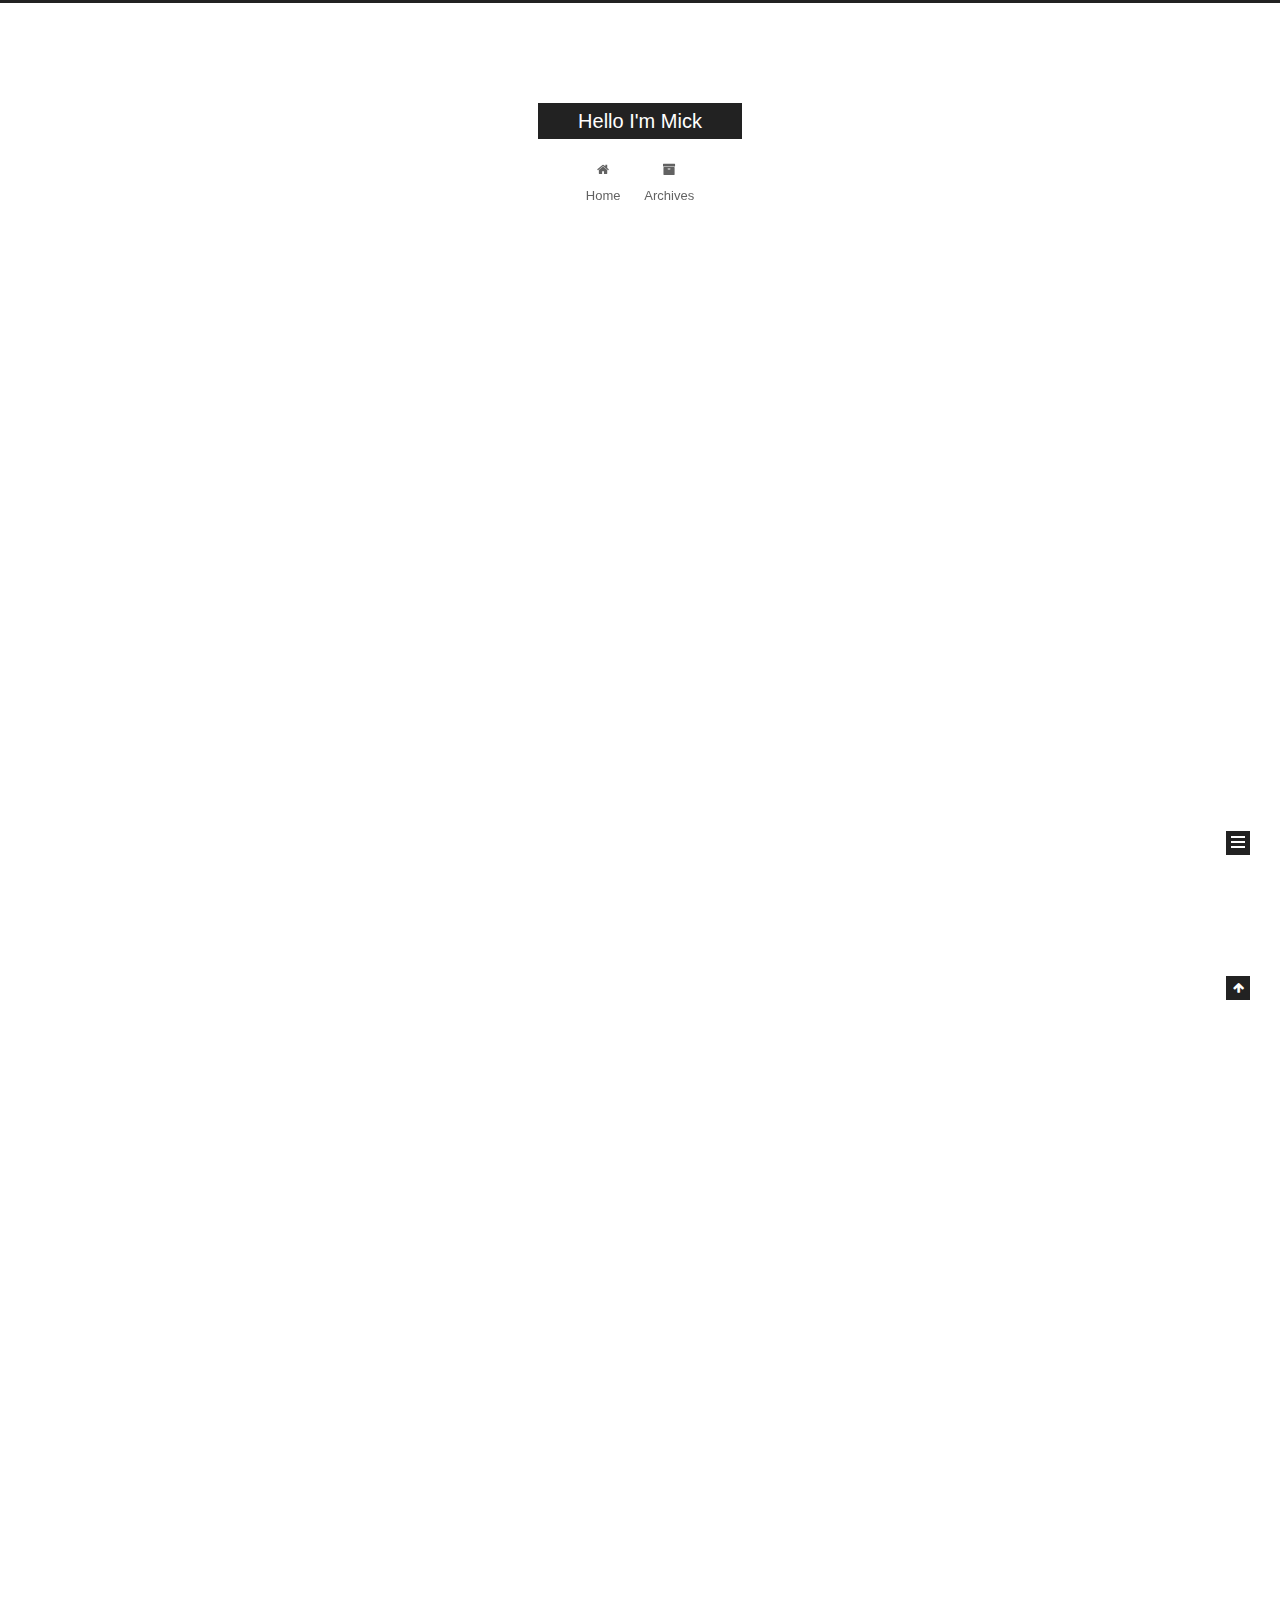
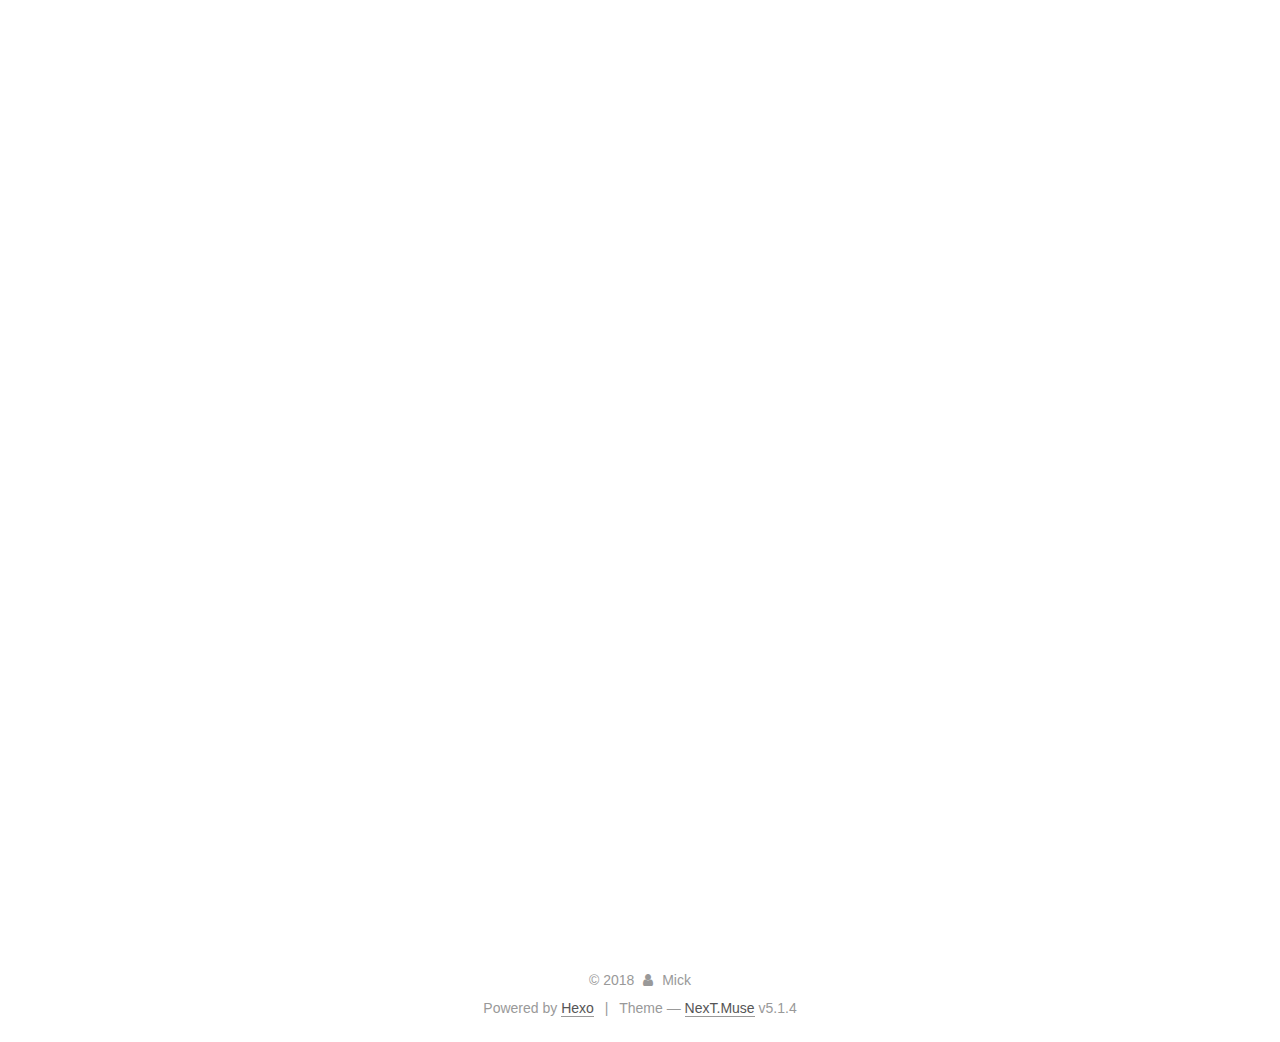
==== commit 2e6dd1e6: "Site updated: 2018-08-07 23:29:52" ====
--- a/index.html
+++ b/index.html
@@ -1,90 +1,306 @@
 <!DOCTYPE html>
-<html>
+
+
+
+  
+
+
+<html class="theme-next muse use-motion" lang="">
 <head>
-  <meta charset="utf-8">
-  
-  <title>Hello I&#39;m Mick</title>
-  <meta name="viewport" content="width=device-width, initial-scale=1, maximum-scale=1">
-  <meta property="og:type" content="website">
+  <meta charset="UTF-8"/>
+<meta http-equiv="X-UA-Compatible" content="IE=edge" />
+<meta name="viewport" content="width=device-width, initial-scale=1, maximum-scale=1"/>
+<meta name="theme-color" content="#222">
+
+
+
+
+
+
+
+
+
+<meta http-equiv="Cache-Control" content="no-transform" />
+<meta http-equiv="Cache-Control" content="no-siteapp" />
+
+
+
+
+
+
+
+
+
+
+
+
+
+
+
+
+  
+  
+  <link href="/lib/fancybox/source/jquery.fancybox.css?v=2.1.5" rel="stylesheet" type="text/css" />
+
+
+
+
+
+
+
+<link href="/lib/font-awesome/css/font-awesome.min.css?v=4.6.2" rel="stylesheet" type="text/css" />
+
+<link href="/css/main.css?v=5.1.4" rel="stylesheet" type="text/css" />
+
+
+  <link rel="apple-touch-icon" sizes="180x180" href="/images/apple-touch-icon-next.png?v=5.1.4">
+
+
+  <link rel="icon" type="image/png" sizes="32x32" href="/images/favicon-32x32-next.png?v=5.1.4">
+
+
+  <link rel="icon" type="image/png" sizes="16x16" href="/images/favicon-16x16-next.png?v=5.1.4">
+
+
+  <link rel="mask-icon" href="/images/logo.svg?v=5.1.4" color="#222">
+
+
+
+
+
+  <meta name="keywords" content="Hexo, NexT" />
+
+
+
+
+
+
+
+
+
+
+<meta property="og:type" content="website">
 <meta property="og:title" content="Hello I&#39;m Mick">
 <meta property="og:url" content="http://yoursite.com/index.html">
 <meta property="og:site_name" content="Hello I&#39;m Mick">
 <meta property="og:locale" content="default">
 <meta name="twitter:card" content="summary">
 <meta name="twitter:title" content="Hello I&#39;m Mick">
-  
-    <link rel="alternate" href="/atom.xml" title="Hello I&#39;m Mick" type="application/atom+xml">
-  
-  
-    <link rel="icon" href="/favicon.png">
-  
-  
-    <link href="//fonts.googleapis.com/css?family=Source+Code+Pro" rel="stylesheet" type="text/css">
-  
-  <link rel="stylesheet" href="/css/style.css">
-  
+
+
+
+<script type="text/javascript" id="hexo.configurations">
+  var NexT = window.NexT || {};
+  var CONFIG = {
+    root: '/',
+    scheme: 'Muse',
+    version: '5.1.4',
+    sidebar: {"position":"left","display":"post","offset":12,"b2t":false,"scrollpercent":false,"onmobile":false},
+    fancybox: true,
+    tabs: true,
+    motion: {"enable":true,"async":false,"transition":{"post_block":"fadeIn","post_header":"slideDownIn","post_body":"slideDownIn","coll_header":"slideLeftIn","sidebar":"slideUpIn"}},
+    duoshuo: {
+      userId: '0',
+      author: 'Author'
+    },
+    algolia: {
+      applicationID: '',
+      apiKey: '',
+      indexName: '',
+      hits: {"per_page":10},
+      labels: {"input_placeholder":"Search for Posts","hits_empty":"We didn't find any results for the search: ${query}","hits_stats":"${hits} results found in ${time} ms"}
+    }
+  };
+</script>
+
+
+
+  <link rel="canonical" href="http://yoursite.com/"/>
+
+
+
+
+
+  <title>Hello I'm Mick</title>
+  
+
+
+
+
+
+
+
 
 </head>
 
-<body>
-  <div id="container">
-    <div id="wrap">
-      <header id="header">
-  <div id="banner"></div>
-  <div id="header-outer" class="outer">
-    <div id="header-title" class="inner">
-      <h1 id="logo-wrap">
-        <a href="/" id="logo">Hello I&#39;m Mick</a>
-      </h1>
-      
+<body itemscope itemtype="http://schema.org/WebPage" lang="default">
+
+  
+  
+    
+  
+
+  <div class="container sidebar-position-left 
+  page-home">
+    <div class="headband"></div>
+
+    <header id="header" class="header" itemscope itemtype="http://schema.org/WPHeader">
+      <div class="header-inner"><div class="site-brand-wrapper">
+  <div class="site-meta ">
+    
+
+    <div class="custom-logo-site-title">
+      <a href="/"  class="brand" rel="start">
+        <span class="logo-line-before"><i></i></span>
+        <span class="site-title">Hello I'm Mick</span>
+        <span class="logo-line-after"><i></i></span>
+      </a>
     </div>
-    <div id="header-inner" class="inner">
-      <nav id="main-nav">
-        <a id="main-nav-toggle" class="nav-icon"></a>
-        
-          <a class="main-nav-link" href="/">Home</a>
-        
-          <a class="main-nav-link" href="/archives">Archives</a>
-        
-      </nav>
-      <nav id="sub-nav">
-        
-          <a id="nav-rss-link" class="nav-icon" href="/atom.xml" title="RSS Feed"></a>
-        
-        <a id="nav-search-btn" class="nav-icon" title="Search"></a>
-      </nav>
-      <div id="search-form-wrap">
-        <form action="//google.com/search" method="get" accept-charset="UTF-8" class="search-form"><input type="search" name="q" class="search-form-input" placeholder="Search"><button type="submit" class="search-form-submit">&#xF002;</button><input type="hidden" name="sitesearch" value="http://yoursite.com"></form>
-      </div>
-    </div>
+      
+        <p class="site-subtitle"></p>
+      
   </div>
-</header>
-      <div class="outer">
-        <section id="main">
-  
-    <article id="post-hello-world" class="article article-type-post" itemscope itemprop="blogPost">
-  <div class="article-meta">
-    <a href="/2018/08/07/hello-world/" class="article-date">
-  <time datetime="2018-08-07T12:58:47.757Z" itemprop="datePublished">2018-08-07</time>
-</a>
-    
+
+  <div class="site-nav-toggle">
+    <button>
+      <span class="btn-bar"></span>
+      <span class="btn-bar"></span>
+      <span class="btn-bar"></span>
+    </button>
   </div>
-  <div class="article-inner">
-    
-    
-      <header class="article-header">
-        
-  
-    <h1 itemprop="name">
-      <a class="article-title" href="/2018/08/07/hello-world/">Hello World</a>
-    </h1>
-  
-
+</div>
+
+<nav class="site-nav">
+  
+
+  
+    <ul id="menu" class="menu">
+      
+        
+        <li class="menu-item menu-item-home">
+          <a href="/" rel="section">
+            
+              <i class="menu-item-icon fa fa-fw fa-home"></i> <br />
+            
+            Home
+          </a>
+        </li>
+      
+        
+        <li class="menu-item menu-item-archives">
+          <a href="/archives/" rel="section">
+            
+              <i class="menu-item-icon fa fa-fw fa-archive"></i> <br />
+            
+            Archives
+          </a>
+        </li>
+      
+
+      
+    </ul>
+  
+
+  
+</nav>
+
+
+
+ </div>
+    </header>
+
+    <main id="main" class="main">
+      <div class="main-inner">
+        <div class="content-wrap">
+          <div id="content" class="content">
+            
+  <section id="posts" class="posts-expand">
+    
+      
+
+  
+
+  
+  
+  
+
+  <article class="post post-type-normal" itemscope itemtype="http://schema.org/Article">
+  
+  
+  
+  <div class="post-block">
+    <link itemprop="mainEntityOfPage" href="http://yoursite.com/2018/08/07/hello-world/">
+
+    <span hidden itemprop="author" itemscope itemtype="http://schema.org/Person">
+      <meta itemprop="name" content="Mick">
+      <meta itemprop="description" content="">
+      <meta itemprop="image" content="/images/avatar.gif">
+    </span>
+
+    <span hidden itemprop="publisher" itemscope itemtype="http://schema.org/Organization">
+      <meta itemprop="name" content="Hello I'm Mick">
+    </span>
+
+    
+      <header class="post-header">
+
+        
+        
+          <h1 class="post-title" itemprop="name headline">
+                
+                <a class="post-title-link" href="/2018/08/07/hello-world/" itemprop="url">Hello World</a></h1>
+        
+
+        <div class="post-meta">
+          <span class="post-time">
+            
+              <span class="post-meta-item-icon">
+                <i class="fa fa-calendar-o"></i>
+              </span>
+              
+                <span class="post-meta-item-text">Posted on</span>
+              
+              <time title="Post created" itemprop="dateCreated datePublished" datetime="2018-08-07T20:58:47+08:00">
+                2018-08-07
+              </time>
+            
+
+            
+
+            
+          </span>
+
+          
+
+          
+            
+          
+
+          
+          
+
+          
+
+          
+
+          
+
+        </div>
       </header>
     
-    <div class="article-entry" itemprop="articleBody">
-      
-        <p>Welcome to <a href="https://hexo.io/" target="_blank" rel="noopener">Hexo</a>! This is your very first post. Check <a href="https://hexo.io/docs/" target="_blank" rel="noopener">documentation</a> for more info. If you get any problems when using Hexo, you can find the answer in <a href="https://hexo.io/docs/troubleshooting.html" target="_blank" rel="noopener">troubleshooting</a> or you can ask me on <a href="https://github.com/hexojs/hexo/issues" target="_blank" rel="noopener">GitHub</a>.</p>
+
+    
+    
+    
+    <div class="post-body" itemprop="articleBody">
+
+      
+      
+
+      
+        
+          
+            <p>Welcome to <a href="https://hexo.io/" target="_blank" rel="noopener">Hexo</a>! This is your very first post. Check <a href="https://hexo.io/docs/" target="_blank" rel="noopener">documentation</a> for more info. If you get any problems when using Hexo, you can find the answer in <a href="https://hexo.io/docs/troubleshooting.html" target="_blank" rel="noopener">troubleshooting</a> or you can ask me on <a href="https://github.com/hexojs/hexo/issues" target="_blank" rel="noopener">GitHub</a>.</p>
 <h2 id="Quick-Start"><a href="#Quick-Start" class="headerlink" title="Quick Start"></a>Quick Start</h2><h3 id="Create-a-new-post"><a href="#Create-a-new-post" class="headerlink" title="Create a new post"></a>Create a new post</h3><figure class="highlight bash"><table><tr><td class="gutter"><pre><span class="line">1</span><br></pre></td><td class="code"><pre><span class="line">$ hexo new <span class="string">"My New Post"</span></span><br></pre></td></tr></table></figure>
 <p>More info: <a href="https://hexo.io/docs/writing.html" target="_blank" rel="noopener">Writing</a></p>
 <h3 id="Run-server"><a href="#Run-server" class="headerlink" title="Run server"></a>Run server</h3><figure class="highlight bash"><table><tr><td class="gutter"><pre><span class="line">1</span><br></pre></td><td class="code"><pre><span class="line">$ hexo server</span><br></pre></td></tr></table></figure>
@@ -94,42 +310,125 @@
 <h3 id="Deploy-to-remote-sites"><a href="#Deploy-to-remote-sites" class="headerlink" title="Deploy to remote sites"></a>Deploy to remote sites</h3><figure class="highlight bash"><table><tr><td class="gutter"><pre><span class="line">1</span><br></pre></td><td class="code"><pre><span class="line">$ hexo deploy</span><br></pre></td></tr></table></figure>
 <p>More info: <a href="https://hexo.io/docs/deployment.html" target="_blank" rel="noopener">Deployment</a></p>
 
+          
+        
       
     </div>
-    <footer class="article-footer">
-      <a data-url="http://yoursite.com/2018/08/07/hello-world/" data-id="cjkjqob4a0000i4hbagsqkv3a" class="article-share-link">Share</a>
-      
+    
+    
+    
+
+    
+
+    
+
+    
+
+    <footer class="post-footer">
+      
+
+      
+
+      
+
+      
+      
+        <div class="post-eof"></div>
       
     </footer>
   </div>
   
-</article>
-
-
-  
-    <article id="post-VsCode快捷键" class="article article-type-post" itemscope itemprop="blogPost">
-  <div class="article-meta">
-    <a href="/2018/08/07/VsCode快捷键/" class="article-date">
-  <time datetime="2018-08-07T12:15:24.054Z" itemprop="datePublished">2018-08-07</time>
-</a>
-    
-  </div>
-  <div class="article-inner">
-    
-    
-      <header class="article-header">
-        
-  
-    <h1 itemprop="name">
-      <a class="article-title" href="/2018/08/07/VsCode快捷键/">Visual Studio Code 快捷键</a>
-    </h1>
-  
-
+  
+  
+  </article>
+
+
+    
+      
+
+  
+
+  
+  
+  
+
+  <article class="post post-type-normal" itemscope itemtype="http://schema.org/Article">
+  
+  
+  
+  <div class="post-block">
+    <link itemprop="mainEntityOfPage" href="http://yoursite.com/2018/08/07/VsCode快捷键/">
+
+    <span hidden itemprop="author" itemscope itemtype="http://schema.org/Person">
+      <meta itemprop="name" content="Mick">
+      <meta itemprop="description" content="">
+      <meta itemprop="image" content="/images/avatar.gif">
+    </span>
+
+    <span hidden itemprop="publisher" itemscope itemtype="http://schema.org/Organization">
+      <meta itemprop="name" content="Hello I'm Mick">
+    </span>
+
+    
+      <header class="post-header">
+
+        
+        
+          <h1 class="post-title" itemprop="name headline">
+                
+                <a class="post-title-link" href="/2018/08/07/VsCode快捷键/" itemprop="url">Visual Studio Code 快捷键</a></h1>
+        
+
+        <div class="post-meta">
+          <span class="post-time">
+            
+              <span class="post-meta-item-icon">
+                <i class="fa fa-calendar-o"></i>
+              </span>
+              
+                <span class="post-meta-item-text">Posted on</span>
+              
+              <time title="Post created" itemprop="dateCreated datePublished" datetime="2018-08-07T20:15:24+08:00">
+                2018-08-07
+              </time>
+            
+
+            
+
+            
+          </span>
+
+          
+
+          
+            
+          
+
+          
+          
+
+          
+
+          
+
+          
+
+        </div>
       </header>
     
-    <div class="article-entry" itemprop="articleBody">
-      
-        <h1 id="Visual-Studio-Code-快捷键"><a href="#Visual-Studio-Code-快捷键" class="headerlink" title="Visual Studio Code 快捷键"></a>Visual Studio Code 快捷键</h1><h2 id="主命令框"><a href="#主命令框" class="headerlink" title="主命令框"></a>主命令框</h2><p>F1 或 Ctrl+Shift+P: 打开命令面板。在打开的输入框内，可以输入任何命令，例如：</p>
+
+    
+    
+    
+    <div class="post-body" itemprop="articleBody">
+
+      
+      
+
+      
+        
+          
+            <h1 id="Visual-Studio-Code-快捷键"><a href="#Visual-Studio-Code-快捷键" class="headerlink" title="Visual Studio Code 快捷键"></a>Visual Studio Code 快捷键</h1><h2 id="主命令框"><a href="#主命令框" class="headerlink" title="主命令框"></a>主命令框</h2><p>F1 或 Ctrl+Shift+P: 打开命令面板。在打开的输入框内，可以输入任何命令，例如：</p>
 <ul>
 <li>按一下 Backspace 会进入到 Ctrl+P 模式</li>
 <li>在 Ctrl+P 下输入 &gt; 可以进入 Ctrl+Shift+P 模式</li>
@@ -208,44 +507,125 @@
 <li>自动保存：File -&gt; AutoSave ，或者 Ctrl+Shift+P，输入 auto</li>
 </ul>
 
+          
+        
       
     </div>
-    <footer class="article-footer">
-      <a data-url="http://yoursite.com/2018/08/07/VsCode快捷键/" data-id="cjkjr12at0006w8hbyylfmfjt" class="article-share-link">Share</a>
-      
-      
-  <ul class="article-tag-list"><li class="article-tag-list-item"><a class="article-tag-list-link" href="/tags/Visual-Studio-Code/">Visual Studio Code</a></li></ul>
-
+    
+    
+    
+
+    
+
+    
+
+    
+
+    <footer class="post-footer">
+      
+
+      
+
+      
+
+      
+      
+        <div class="post-eof"></div>
+      
     </footer>
   </div>
   
-</article>
-
-
-  
-    <article id="post-Debian9.2下shadowsocks-libev一键安装脚本" class="article article-type-post" itemscope itemprop="blogPost">
-  <div class="article-meta">
-    <a href="/2018/08/07/Debian9.2下shadowsocks-libev一键安装脚本/" class="article-date">
-  <time datetime="2018-08-07T12:15:24.049Z" itemprop="datePublished">2018-08-07</time>
-</a>
-    
-  </div>
-  <div class="article-inner">
-    
-    
-      <header class="article-header">
-        
-  
-    <h1 itemprop="name">
-      <a class="article-title" href="/2018/08/07/Debian9.2下shadowsocks-libev一键安装脚本/">Debian9.2下shadowsocks-libev一键安装脚本</a>
-    </h1>
-  
-
+  
+  
+  </article>
+
+
+    
+      
+
+  
+
+  
+  
+  
+
+  <article class="post post-type-normal" itemscope itemtype="http://schema.org/Article">
+  
+  
+  
+  <div class="post-block">
+    <link itemprop="mainEntityOfPage" href="http://yoursite.com/2018/08/07/Debian9.2下shadowsocks-libev一键安装脚本/">
+
+    <span hidden itemprop="author" itemscope itemtype="http://schema.org/Person">
+      <meta itemprop="name" content="Mick">
+      <meta itemprop="description" content="">
+      <meta itemprop="image" content="/images/avatar.gif">
+    </span>
+
+    <span hidden itemprop="publisher" itemscope itemtype="http://schema.org/Organization">
+      <meta itemprop="name" content="Hello I'm Mick">
+    </span>
+
+    
+      <header class="post-header">
+
+        
+        
+          <h1 class="post-title" itemprop="name headline">
+                
+                <a class="post-title-link" href="/2018/08/07/Debian9.2下shadowsocks-libev一键安装脚本/" itemprop="url">Debian9.2下shadowsocks-libev一键安装脚本</a></h1>
+        
+
+        <div class="post-meta">
+          <span class="post-time">
+            
+              <span class="post-meta-item-icon">
+                <i class="fa fa-calendar-o"></i>
+              </span>
+              
+                <span class="post-meta-item-text">Posted on</span>
+              
+              <time title="Post created" itemprop="dateCreated datePublished" datetime="2018-08-07T20:15:24+08:00">
+                2018-08-07
+              </time>
+            
+
+            
+
+            
+          </span>
+
+          
+
+          
+            
+          
+
+          
+          
+
+          
+
+          
+
+          
+
+        </div>
       </header>
     
-    <div class="article-entry" itemprop="articleBody">
-      
-        <p>本脚本适用环境：<br>系统支持：Debian/Ubuntu<br>内存要求：≥128M<br>日期：2017 年 09 月 16 日</p>
+
+    
+    
+    
+    <div class="post-body" itemprop="articleBody">
+
+      
+      
+
+      
+        
+          
+            <p>本脚本适用环境：<br>系统支持：Debian/Ubuntu<br>内存要求：≥128M<br>日期：2017 年 09 月 16 日</p>
 <p>关于本脚本：<br>Debian 或 Ubuntu 下一键安装 libev 版的 Shadowsocks 最新版本。该版本的特点是内存占用小（600k左右），使用 libev 和 C 编写，低 CPU 消耗，甚至可以安装在基于 OpenWRT 的路由器上。</p>
 <p>默认配置：<br>服务器端口：自己设定（如不设定，默认为 8989）<br>密码：自己设定（如不设定，默认为 teddysun.com）<br>加密方式：自己设定（如不设定，默认为 aes-256-gcm）</p>
 <p>使用方法：<br>使用root用户登录，运行以下命令：</p>
@@ -260,44 +640,125 @@
 </code></pre><p>其他事项：<br>本脚本安装完成后，已将 Shadowsocks-libev 加入开机自启动。</p>
 <p>使用命令：<br>启动：/etc/init.d/shadowsocks start<br>停止：/etc/init.d/shadowsocks stop<br>重启：/etc/init.d/shadowsocks restart<br>查看状态：/etc/init.d/shadowsocks status</p>
 
+          
+        
       
     </div>
-    <footer class="article-footer">
-      <a data-url="http://yoursite.com/2018/08/07/Debian9.2下shadowsocks-libev一键安装脚本/" data-id="cjkjr12ak0003w8hb2k1i2zhe" class="article-share-link">Share</a>
-      
-      
-  <ul class="article-tag-list"><li class="article-tag-list-item"><a class="article-tag-list-link" href="/tags/Debian/">Debian</a></li></ul>
-
+    
+    
+    
+
+    
+
+    
+
+    
+
+    <footer class="post-footer">
+      
+
+      
+
+      
+
+      
+      
+        <div class="post-eof"></div>
+      
     </footer>
   </div>
   
-</article>
-
-
-  
-    <article id="post-Debian9.2更新内核并开启TCP BBR拥塞控制算法" class="article article-type-post" itemscope itemprop="blogPost">
-  <div class="article-meta">
-    <a href="/2018/08/07/Debian9.2更新内核并开启TCP BBR拥塞控制算法/" class="article-date">
-  <time datetime="2018-08-07T12:15:24.045Z" itemprop="datePublished">2018-08-07</time>
-</a>
-    
-  </div>
-  <div class="article-inner">
-    
-    
-      <header class="article-header">
-        
-  
-    <h1 itemprop="name">
-      <a class="article-title" href="/2018/08/07/Debian9.2更新内核并开启TCP BBR拥塞控制算法/">Debian9.2更新内核并开启TCP BBR拥塞控制算法</a>
-    </h1>
-  
-
+  
+  
+  </article>
+
+
+    
+      
+
+  
+
+  
+  
+  
+
+  <article class="post post-type-normal" itemscope itemtype="http://schema.org/Article">
+  
+  
+  
+  <div class="post-block">
+    <link itemprop="mainEntityOfPage" href="http://yoursite.com/2018/08/07/Debian9.2更新内核并开启TCP BBR拥塞控制算法/">
+
+    <span hidden itemprop="author" itemscope itemtype="http://schema.org/Person">
+      <meta itemprop="name" content="Mick">
+      <meta itemprop="description" content="">
+      <meta itemprop="image" content="/images/avatar.gif">
+    </span>
+
+    <span hidden itemprop="publisher" itemscope itemtype="http://schema.org/Organization">
+      <meta itemprop="name" content="Hello I'm Mick">
+    </span>
+
+    
+      <header class="post-header">
+
+        
+        
+          <h1 class="post-title" itemprop="name headline">
+                
+                <a class="post-title-link" href="/2018/08/07/Debian9.2更新内核并开启TCP BBR拥塞控制算法/" itemprop="url">Debian9.2更新内核并开启TCP BBR拥塞控制算法</a></h1>
+        
+
+        <div class="post-meta">
+          <span class="post-time">
+            
+              <span class="post-meta-item-icon">
+                <i class="fa fa-calendar-o"></i>
+              </span>
+              
+                <span class="post-meta-item-text">Posted on</span>
+              
+              <time title="Post created" itemprop="dateCreated datePublished" datetime="2018-08-07T20:15:24+08:00">
+                2018-08-07
+              </time>
+            
+
+            
+
+            
+          </span>
+
+          
+
+          
+            
+          
+
+          
+          
+
+          
+
+          
+
+          
+
+        </div>
       </header>
     
-    <div class="article-entry" itemprop="articleBody">
-      
-        <h1 id="Debian9-2更新内核并开启TCP-BBR拥塞控制算法"><a href="#Debian9-2更新内核并开启TCP-BBR拥塞控制算法" class="headerlink" title="Debian9.2更新内核并开启TCP BBR拥塞控制算法"></a>Debian9.2更新内核并开启TCP BBR拥塞控制算法</h1><p>BBR (Bottleneck Bandwidth and RTT) 是 Google 提供的 TCP 拥塞控制算法，适用于复杂网络环境下的 TCP 加速。由于众所周知的原因，天朝的网络情况在全世界都排得上号，很多情况下我们不得不进行一些细小的优化才能达到满意的效果。</p>
+
+    
+    
+    
+    <div class="post-body" itemprop="articleBody">
+
+      
+      
+
+      
+        
+          
+            <h1 id="Debian9-2更新内核并开启TCP-BBR拥塞控制算法"><a href="#Debian9-2更新内核并开启TCP-BBR拥塞控制算法" class="headerlink" title="Debian9.2更新内核并开启TCP BBR拥塞控制算法"></a>Debian9.2更新内核并开启TCP BBR拥塞控制算法</h1><p>BBR (Bottleneck Bandwidth and RTT) 是 Google 提供的 TCP 拥塞控制算法，适用于复杂网络环境下的 TCP 加速。由于众所周知的原因，天朝的网络情况在全世界都排得上号，很多情况下我们不得不进行一些细小的优化才能达到满意的效果。</p>
 <p>话不多说了，首先需要准备的条件</p>
 <p>Debian 8.x 或者 Debian 9.x 系统，当然以下教程也适合 Ubuntu 14.04 或 Ubuntu 16.04<br>如果是虚拟机，那么得使用 KVM 或 Xen 等可以修改内核的平台，OpenVZ 方法我们不做介绍<br>如果不是新的机器，请事先做好备份，因为内核万一挂了机器启动不起来是一件及其麻烦的事情</p>
 <p>1、升级内核<br>BBR 只支持 4.9.x 以上的内核，所以我们需要更新升级以下</p>
@@ -330,44 +791,125 @@
 tcp_bbr                16384  61
 </code></pre><p>如果出现 tcp_bbr 字样则说明没有问题</p>
 
+          
+        
       
     </div>
-    <footer class="article-footer">
-      <a data-url="http://yoursite.com/2018/08/07/Debian9.2更新内核并开启TCP BBR拥塞控制算法/" data-id="cjkjr12ar0005w8hbxsnm3tf0" class="article-share-link">Share</a>
-      
-      
-  <ul class="article-tag-list"><li class="article-tag-list-item"><a class="article-tag-list-link" href="/tags/Debian/">Debian</a></li></ul>
-
+    
+    
+    
+
+    
+
+    
+
+    
+
+    <footer class="post-footer">
+      
+
+      
+
+      
+
+      
+      
+        <div class="post-eof"></div>
+      
     </footer>
   </div>
   
-</article>
-
-
-  
-    <article id="post-Debian9.2安装MariaDB" class="article article-type-post" itemscope itemprop="blogPost">
-  <div class="article-meta">
-    <a href="/2018/08/07/Debian9.2安装MariaDB/" class="article-date">
-  <time datetime="2018-08-07T12:15:24.030Z" itemprop="datePublished">2018-08-07</time>
-</a>
-    
-  </div>
-  <div class="article-inner">
-    
-    
-      <header class="article-header">
-        
-  
-    <h1 itemprop="name">
-      <a class="article-title" href="/2018/08/07/Debian9.2安装MariaDB/">Debian9.2 安装 MariaDB</a>
-    </h1>
-  
-
+  
+  
+  </article>
+
+
+    
+      
+
+  
+
+  
+  
+  
+
+  <article class="post post-type-normal" itemscope itemtype="http://schema.org/Article">
+  
+  
+  
+  <div class="post-block">
+    <link itemprop="mainEntityOfPage" href="http://yoursite.com/2018/08/07/Debian9.2安装MariaDB/">
+
+    <span hidden itemprop="author" itemscope itemtype="http://schema.org/Person">
+      <meta itemprop="name" content="Mick">
+      <meta itemprop="description" content="">
+      <meta itemprop="image" content="/images/avatar.gif">
+    </span>
+
+    <span hidden itemprop="publisher" itemscope itemtype="http://schema.org/Organization">
+      <meta itemprop="name" content="Hello I'm Mick">
+    </span>
+
+    
+      <header class="post-header">
+
+        
+        
+          <h1 class="post-title" itemprop="name headline">
+                
+                <a class="post-title-link" href="/2018/08/07/Debian9.2安装MariaDB/" itemprop="url">Debian9.2 安装 MariaDB</a></h1>
+        
+
+        <div class="post-meta">
+          <span class="post-time">
+            
+              <span class="post-meta-item-icon">
+                <i class="fa fa-calendar-o"></i>
+              </span>
+              
+                <span class="post-meta-item-text">Posted on</span>
+              
+              <time title="Post created" itemprop="dateCreated datePublished" datetime="2018-08-07T20:15:24+08:00">
+                2018-08-07
+              </time>
+            
+
+            
+
+            
+          </span>
+
+          
+
+          
+            
+          
+
+          
+          
+
+          
+
+          
+
+          
+
+        </div>
       </header>
     
-    <div class="article-entry" itemprop="articleBody">
-      
-        <h2 id="安装MariaDB："><a href="#安装MariaDB：" class="headerlink" title="安装MariaDB："></a>安装MariaDB：</h2><figure class="highlight bash"><table><tr><td class="gutter"><pre><span class="line">1</span><br></pre></td><td class="code"><pre><span class="line">root@debian: apt install mariadb</span><br></pre></td></tr></table></figure>
+
+    
+    
+    
+    <div class="post-body" itemprop="articleBody">
+
+      
+      
+
+      
+        
+          
+            <h2 id="安装MariaDB："><a href="#安装MariaDB：" class="headerlink" title="安装MariaDB："></a>安装MariaDB：</h2><figure class="highlight bash"><table><tr><td class="gutter"><pre><span class="line">1</span><br></pre></td><td class="code"><pre><span class="line">root@debian: apt install mariadb</span><br></pre></td></tr></table></figure>
 <h2 id="更改配置，允许远程访问："><a href="#更改配置，允许远程访问：" class="headerlink" title="更改配置，允许远程访问："></a>更改配置，允许远程访问：</h2><ol>
 <li>打开 /etc/mysql/mariadb.conf.d/50-server.cnf</li>
 <li>找到 bind-address = 127.0.0.1 并注释</li>
@@ -390,162 +932,439 @@
 </li>
 </ol>
 
+          
+        
       
     </div>
-    <footer class="article-footer">
-      <a data-url="http://yoursite.com/2018/08/07/Debian9.2安装MariaDB/" data-id="cjkjr12b1000aw8hbl68caaic" class="article-share-link">Share</a>
-      
-      
-  <ul class="article-tag-list"><li class="article-tag-list-item"><a class="article-tag-list-link" href="/tags/Debian/">Debian</a></li></ul>
-
+    
+    
+    
+
+    
+
+    
+
+    
+
+    <footer class="post-footer">
+      
+
+      
+
+      
+
+      
+      
+        <div class="post-eof"></div>
+      
     </footer>
   </div>
   
-</article>
-
-
-  
-    <article id="post-Debian9.2安装FTP服务" class="article article-type-post" itemscope itemprop="blogPost">
-  <div class="article-meta">
-    <a href="/2018/08/07/Debian9.2安装FTP服务/" class="article-date">
-  <time datetime="2018-08-07T12:15:24.005Z" itemprop="datePublished">2018-08-07</time>
-</a>
-    
-  </div>
-  <div class="article-inner">
-    
-    
-      <header class="article-header">
-        
-  
-    <h1 itemprop="name">
-      <a class="article-title" href="/2018/08/07/Debian9.2安装FTP服务/">Debian9.2 安装 FTP服务</a>
-    </h1>
-  
-
+  
+  
+  </article>
+
+
+    
+      
+
+  
+
+  
+  
+  
+
+  <article class="post post-type-normal" itemscope itemtype="http://schema.org/Article">
+  
+  
+  
+  <div class="post-block">
+    <link itemprop="mainEntityOfPage" href="http://yoursite.com/2018/08/07/Debian9.2安装FTP服务/">
+
+    <span hidden itemprop="author" itemscope itemtype="http://schema.org/Person">
+      <meta itemprop="name" content="Mick">
+      <meta itemprop="description" content="">
+      <meta itemprop="image" content="/images/avatar.gif">
+    </span>
+
+    <span hidden itemprop="publisher" itemscope itemtype="http://schema.org/Organization">
+      <meta itemprop="name" content="Hello I'm Mick">
+    </span>
+
+    
+      <header class="post-header">
+
+        
+        
+          <h1 class="post-title" itemprop="name headline">
+                
+                <a class="post-title-link" href="/2018/08/07/Debian9.2安装FTP服务/" itemprop="url">Debian9.2 安装 FTP服务</a></h1>
+        
+
+        <div class="post-meta">
+          <span class="post-time">
+            
+              <span class="post-meta-item-icon">
+                <i class="fa fa-calendar-o"></i>
+              </span>
+              
+                <span class="post-meta-item-text">Posted on</span>
+              
+              <time title="Post created" itemprop="dateCreated datePublished" datetime="2018-08-07T20:15:24+08:00">
+                2018-08-07
+              </time>
+            
+
+            
+
+            
+          </span>
+
+          
+
+          
+            
+          
+
+          
+          
+
+          
+
+          
+
+          
+
+        </div>
       </header>
     
-    <div class="article-entry" itemprop="articleBody">
-      
-        <h1 id="Debian9-2-安装-FTP服务"><a href="#Debian9-2-安装-FTP服务" class="headerlink" title="Debian9.2 安装 FTP服务"></a>Debian9.2 安装 FTP服务</h1><p>安装 vsftpd ：</p>
+
+    
+    
+    
+    <div class="post-body" itemprop="articleBody">
+
+      
+      
+
+      
+        
+          
+            <h1 id="Debian9-2-安装-FTP服务"><a href="#Debian9-2-安装-FTP服务" class="headerlink" title="Debian9.2 安装 FTP服务"></a>Debian9.2 安装 FTP服务</h1><p>安装 vsftpd ：</p>
 <pre><code>apt install vsftpd
 </code></pre><p>更改配置文件：/etc/vsftpd.conf<br>找到 #write_enable=YES 取消注释，才可以上传。</p>
 <p>更改配置文件：/etc/ftpusers<br>找到 root 添加注释后，就可以使用root登录ftp。</p>
 
+          
+        
       
     </div>
-    <footer class="article-footer">
-      <a data-url="http://yoursite.com/2018/08/07/Debian9.2安装FTP服务/" data-id="cjkjr12a90000w8hbs233yugj" class="article-share-link">Share</a>
-      
-      
-  <ul class="article-tag-list"><li class="article-tag-list-item"><a class="article-tag-list-link" href="/tags/Debian/">Debian</a></li></ul>
-
+    
+    
+    
+
+    
+
+    
+
+    
+
+    <footer class="post-footer">
+      
+
+      
+
+      
+
+      
+      
+        <div class="post-eof"></div>
+      
     </footer>
   </div>
   
-</article>
-
-
-  
-
-</section>
-        
-          <aside id="sidebar">
-  
-    
-
-  
-    
-  <div class="widget-wrap">
-    <h3 class="widget-title">Tags</h3>
-    <div class="widget">
-      <ul class="tag-list"><li class="tag-list-item"><a class="tag-list-link" href="/tags/Debian/">Debian</a></li><li class="tag-list-item"><a class="tag-list-link" href="/tags/Visual-Studio-Code/">Visual Studio Code</a></li></ul>
+  
+  
+  </article>
+
+
+    
+  </section>
+
+  
+
+
+          </div>
+          
+
+
+          
+
+        </div>
+        
+          
+  
+  <div class="sidebar-toggle">
+    <div class="sidebar-toggle-line-wrap">
+      <span class="sidebar-toggle-line sidebar-toggle-line-first"></span>
+      <span class="sidebar-toggle-line sidebar-toggle-line-middle"></span>
+      <span class="sidebar-toggle-line sidebar-toggle-line-last"></span>
     </div>
   </div>
 
-
-  
-    
-  <div class="widget-wrap">
-    <h3 class="widget-title">Tag Cloud</h3>
-    <div class="widget tagcloud">
-      <a href="/tags/Debian/" style="font-size: 20px;">Debian</a> <a href="/tags/Visual-Studio-Code/" style="font-size: 10px;">Visual Studio Code</a>
+  <aside id="sidebar" class="sidebar">
+    
+    <div class="sidebar-inner">
+
+      
+
+      
+
+      <section class="site-overview-wrap sidebar-panel sidebar-panel-active">
+        <div class="site-overview">
+          <div class="site-author motion-element" itemprop="author" itemscope itemtype="http://schema.org/Person">
+            
+              <p class="site-author-name" itemprop="name">Mick</p>
+              <p class="site-description motion-element" itemprop="description"></p>
+          </div>
+
+          <nav class="site-state motion-element">
+
+            
+              <div class="site-state-item site-state-posts">
+              
+                <a href="/archives/">
+              
+                  <span class="site-state-item-count">6</span>
+                  <span class="site-state-item-name">posts</span>
+                </a>
+              </div>
+            
+
+            
+
+            
+              
+              
+              <div class="site-state-item site-state-tags">
+                
+                  <span class="site-state-item-count">2</span>
+                  <span class="site-state-item-name">tags</span>
+                
+              </div>
+            
+
+          </nav>
+
+          
+
+          
+
+          
+          
+
+          
+          
+
+          
+
+        </div>
+      </section>
+
+      
+
+      
+
     </div>
+  </aside>
+
+
+        
+      </div>
+    </main>
+
+    <footer id="footer" class="footer">
+      <div class="footer-inner">
+        <div class="copyright">&copy; <span itemprop="copyrightYear">2018</span>
+  <span class="with-love">
+    <i class="fa fa-user"></i>
+  </span>
+  <span class="author" itemprop="copyrightHolder">Mick</span>
+
+  
+</div>
+
+
+  <div class="powered-by">Powered by <a class="theme-link" target="_blank" href="https://hexo.io">Hexo</a></div>
+
+
+
+  <span class="post-meta-divider">|</span>
+
+
+
+  <div class="theme-info">Theme &mdash; <a class="theme-link" target="_blank" href="https://github.com/iissnan/hexo-theme-next">NexT.Muse</a> v5.1.4</div>
+
+
+
+
+        
+
+
+
+
+
+
+
+        
+      </div>
+    </footer>
+
+    
+      <div class="back-to-top">
+        <i class="fa fa-arrow-up"></i>
+        
+      </div>
+    
+
+    
+
   </div>
 
   
-    
-  <div class="widget-wrap">
-    <h3 class="widget-title">Archives</h3>
-    <div class="widget">
-      <ul class="archive-list"><li class="archive-list-item"><a class="archive-list-link" href="/archives/2018/08/">August 2018</a></li></ul>
-    </div>
-  </div>
-
-
-  
-    
-  <div class="widget-wrap">
-    <h3 class="widget-title">Recent Posts</h3>
-    <div class="widget">
-      <ul>
-        
-          <li>
-            <a href="/2018/08/07/hello-world/">Hello World</a>
-          </li>
-        
-          <li>
-            <a href="/2018/08/07/VsCode快捷键/">Visual Studio Code 快捷键</a>
-          </li>
-        
-          <li>
-            <a href="/2018/08/07/Debian9.2下shadowsocks-libev一键安装脚本/">Debian9.2下shadowsocks-libev一键安装脚本</a>
-          </li>
-        
-          <li>
-            <a href="/2018/08/07/Debian9.2更新内核并开启TCP BBR拥塞控制算法/">Debian9.2更新内核并开启TCP BBR拥塞控制算法</a>
-          </li>
-        
-          <li>
-            <a href="/2018/08/07/Debian9.2安装MariaDB/">Debian9.2 安装 MariaDB</a>
-          </li>
-        
-      </ul>
-    </div>
-  </div>
-
-  
-</aside>
-        
-      </div>
-      <footer id="footer">
-  
-  <div class="outer">
-    <div id="footer-info" class="inner">
-      &copy; 2018 Mick<br>
-      Powered by <a href="http://hexo.io/" target="_blank">Hexo</a>
-    </div>
-  </div>
-</footer>
-    </div>
-    <nav id="mobile-nav">
-  
-    <a href="/" class="mobile-nav-link">Home</a>
-  
-    <a href="/archives" class="mobile-nav-link">Archives</a>
-  
-</nav>
-    
-
-<script src="//ajax.googleapis.com/ajax/libs/jquery/2.0.3/jquery.min.js"></script>
-
-
-  <link rel="stylesheet" href="/fancybox/jquery.fancybox.css">
-  <script src="/fancybox/jquery.fancybox.pack.js"></script>
-
-
-<script src="/js/script.js"></script>
-
-  </div>
+
+<script type="text/javascript">
+  if (Object.prototype.toString.call(window.Promise) !== '[object Function]') {
+    window.Promise = null;
+  }
+</script>
+
+
+
+
+
+
+
+
+
+  
+
+
+
+
+
+
+
+
+
+
+
+
+  
+  
+    <script type="text/javascript" src="/lib/jquery/index.js?v=2.1.3"></script>
+  
+
+  
+  
+    <script type="text/javascript" src="/lib/fastclick/lib/fastclick.min.js?v=1.0.6"></script>
+  
+
+  
+  
+    <script type="text/javascript" src="/lib/jquery_lazyload/jquery.lazyload.js?v=1.9.7"></script>
+  
+
+  
+  
+    <script type="text/javascript" src="/lib/velocity/velocity.min.js?v=1.2.1"></script>
+  
+
+  
+  
+    <script type="text/javascript" src="/lib/velocity/velocity.ui.min.js?v=1.2.1"></script>
+  
+
+  
+  
+    <script type="text/javascript" src="/lib/fancybox/source/jquery.fancybox.pack.js?v=2.1.5"></script>
+  
+
+
+  
+
+
+  <script type="text/javascript" src="/js/src/utils.js?v=5.1.4"></script>
+
+  <script type="text/javascript" src="/js/src/motion.js?v=5.1.4"></script>
+
+
+
+  
+  
+
+  
+
+  
+
+
+  <script type="text/javascript" src="/js/src/bootstrap.js?v=5.1.4"></script>
+
+
+
+  
+
+
+  
+
+
+
+
+	
+
+
+
+
+
+  
+
+
+
+
+
+  
+
+
+
+
+
+
+
+
+
+
+
+
+  
+
+
+
+
+
+  
+
+  
+
+  
+
+  
+  
+
+  
+
+  
+
+  
+
 </body>
-</html>+</html>
--- a/css/main.css
+++ b/css/main.css
@@ -0,0 +1,2662 @@
+/* normalize.css v3.0.2 | MIT License | git.io/normalize */
+html {
+  font-family: sans-serif; /* 1 */
+  -ms-text-size-adjust: 100%; /* 2 */
+  -webkit-text-size-adjust: 100%; /* 2 */
+}
+body {
+  margin: 0;
+}
+article,
+aside,
+details,
+figcaption,
+figure,
+footer,
+header,
+hgroup,
+main,
+menu,
+nav,
+section,
+summary {
+  display: block;
+}
+audio,
+canvas,
+progress,
+video {
+  display: inline-block; /* 1 */
+  vertical-align: baseline; /* 2 */
+}
+audio:not([controls]) {
+  display: none;
+  height: 0;
+}
+[hidden],
+template {
+  display: none;
+}
+a {
+  background-color: transparent;
+}
+a:active,
+a:hover {
+  outline: 0;
+}
+abbr[title] {
+  border-bottom: 1px dotted;
+}
+b,
+strong {
+  font-weight: bold;
+}
+dfn {
+  font-style: italic;
+}
+h1 {
+  font-size: 2em;
+  margin: 0.67em 0;
+}
+mark {
+  background: #ff0;
+  color: #000;
+}
+small {
+  font-size: 80%;
+}
+sub,
+sup {
+  font-size: 75%;
+  line-height: 0;
+  position: relative;
+  vertical-align: baseline;
+}
+sup {
+  top: -0.5em;
+}
+sub {
+  bottom: -0.25em;
+}
+img {
+  border: 0;
+}
+svg:not(:root) {
+  overflow: hidden;
+}
+figure {
+  margin: 1em 40px;
+}
+hr {
+  -moz-box-sizing: content-box;
+  box-sizing: content-box;
+  height: 0;
+}
+pre {
+  overflow: auto;
+}
+code,
+kbd,
+pre,
+samp {
+  font-family: monospace, monospace;
+  font-size: 1em;
+}
+button,
+input,
+optgroup,
+select,
+textarea {
+  color: inherit; /* 1 */
+  font: inherit; /* 2 */
+  margin: 0; /* 3 */
+}
+button {
+  overflow: visible;
+}
+button,
+select {
+  text-transform: none;
+}
+button,
+html input[type="button"],
+input[type="reset"],
+input[type="submit"] {
+  -webkit-appearance: button; /* 2 */
+  cursor: pointer; /* 3 */
+}
+button[disabled],
+html input[disabled] {
+  cursor: default;
+}
+button::-moz-focus-inner,
+input::-moz-focus-inner {
+  border: 0;
+  padding: 0;
+}
+input {
+  line-height: normal;
+}
+input[type="checkbox"],
+input[type="radio"] {
+  box-sizing: border-box; /* 1 */
+  padding: 0; /* 2 */
+}
+input[type="number"]::-webkit-inner-spin-button,
+input[type="number"]::-webkit-outer-spin-button {
+  height: auto;
+}
+input[type="search"] {
+  -webkit-appearance: textfield; /* 1 */
+  -moz-box-sizing: content-box;
+  -webkit-box-sizing: content-box; /* 2 */
+  box-sizing: content-box;
+}
+input[type="search"]::-webkit-search-cancel-button,
+input[type="search"]::-webkit-search-decoration {
+  -webkit-appearance: none;
+}
+fieldset {
+  border: 1px solid #c0c0c0;
+  margin: 0 2px;
+  padding: 0.35em 0.625em 0.75em;
+}
+legend {
+  border: 0; /* 1 */
+  padding: 0; /* 2 */
+}
+textarea {
+  overflow: auto;
+}
+optgroup {
+  font-weight: bold;
+}
+table {
+  border-collapse: collapse;
+  border-spacing: 0;
+}
+td,
+th {
+  padding: 0;
+}
+::selection {
+  background: #262a30;
+  color: #fff;
+}
+body {
+  position: relative;
+  font-family: 'Lato', "PingFang SC", "Microsoft YaHei", sans-serif;
+  font-size: 14px;
+  line-height: 2;
+  color: #555;
+  background: #fff;
+}
+@media (max-width: 767px) {
+  body {
+    padding-right: 0 !important;
+  }
+}
+@media (min-width: 768px) and (max-width: 991px) {
+  body {
+    padding-right: 0 !important;
+  }
+}
+@media (min-width: 1600px) {
+  body {
+    font-size: 16px;
+  }
+}
+h1,
+h2,
+h3,
+h4,
+h5,
+h6 {
+  margin: 0;
+  padding: 0;
+  font-weight: bold;
+  line-height: 1.5;
+  font-family: 'Lato', "PingFang SC", "Microsoft YaHei", sans-serif;
+}
+h2,
+h3,
+h4,
+h5,
+h6 {
+  margin: 20px 0 15px;
+}
+h1 {
+  font-size: 22px;
+}
+@media (max-width: 767px) {
+  h1 {
+    font-size: 18px;
+  }
+}
+h2 {
+  font-size: 20px;
+}
+@media (max-width: 767px) {
+  h2 {
+    font-size: 16px;
+  }
+}
+h3 {
+  font-size: 18px;
+}
+@media (max-width: 767px) {
+  h3 {
+    font-size: 14px;
+  }
+}
+h4 {
+  font-size: 16px;
+}
+@media (max-width: 767px) {
+  h4 {
+    font-size: 12px;
+  }
+}
+h5 {
+  font-size: 14px;
+}
+@media (max-width: 767px) {
+  h5 {
+    font-size: 10px;
+  }
+}
+h6 {
+  font-size: 12px;
+}
+@media (max-width: 767px) {
+  h6 {
+    font-size: 8px;
+  }
+}
+p {
+  margin: 0 0 20px 0;
+}
+a {
+  color: #555;
+  text-decoration: none;
+  outline: none;
+  border-bottom: 1px solid #999;
+  word-wrap: break-word;
+}
+a:hover {
+  color: #222;
+  border-bottom-color: #222;
+}
+blockquote {
+  margin: 0;
+  padding: 0;
+}
+img {
+  display: block;
+  margin: auto;
+  max-width: 100%;
+  height: auto;
+}
+hr {
+  margin: 40px 0;
+  height: 3px;
+  border: none;
+  background-color: #ddd;
+  background-image: repeating-linear-gradient(-45deg, #fff, #fff 4px, transparent 4px, transparent 8px);
+}
+blockquote {
+  padding: 0 15px;
+  color: #666;
+  border-left: 4px solid #ddd;
+}
+blockquote cite::before {
+  content: "-";
+  padding: 0 5px;
+}
+dt {
+  font-weight: 700;
+}
+dd {
+  margin: 0;
+  padding: 0;
+}
+kbd {
+  border: 1px solid #ccc;
+  border-radius: 0.2em;
+  box-shadow: 0.1em 0.1em 0.2em rgba(0,0,0,0.1);
+  background-color: #f9f9f9;
+  font-family: inherit;
+  background-image: -webkit-linear-gradient(top, #eee, #fff, #eee);
+  padding: 0.1em 0.3em;
+  white-space: nowrap;
+}
+.text-left {
+  text-align: left;
+}
+.text-center {
+  text-align: center;
+}
+.text-right {
+  text-align: right;
+}
+.text-justify {
+  text-align: justify;
+}
+.text-nowrap {
+  white-space: nowrap;
+}
+.text-lowercase {
+  text-transform: lowercase;
+}
+.text-uppercase {
+  text-transform: uppercase;
+}
+.text-capitalize {
+  text-transform: capitalize;
+}
+.center-block {
+  display: block;
+  margin-left: auto;
+  margin-right: auto;
+}
+.clearfix:before,
+.clearfix:after {
+  content: " ";
+  display: table;
+}
+.clearfix:after {
+  clear: both;
+}
+.pullquote {
+  width: 45%;
+}
+.pullquote.left {
+  float: left;
+  margin-left: 5px;
+  margin-right: 10px;
+}
+.pullquote.right {
+  float: right;
+  margin-left: 10px;
+  margin-right: 5px;
+}
+.affix.affix.affix {
+  position: fixed;
+}
+.translation {
+  margin-top: -20px;
+  font-size: 14px;
+  color: #999;
+}
+.scrollbar-measure {
+  width: 100px;
+  height: 100px;
+  overflow: scroll;
+  position: absolute;
+  top: -9999px;
+}
+.use-motion .motion-element {
+  opacity: 0;
+}
+table {
+  margin: 20px 0;
+  width: 100%;
+  border-collapse: collapse;
+  border-spacing: 0;
+  border: 1px solid #ddd;
+  font-size: 14px;
+  table-layout: fixed;
+  word-wrap: break-all;
+}
+table>tbody>tr:nth-of-type(odd) {
+  background-color: #f9f9f9;
+}
+table>tbody>tr:hover {
+  background-color: #f5f5f5;
+}
+caption,
+th,
+td {
+  padding: 8px;
+  text-align: left;
+  vertical-align: middle;
+  font-weight: normal;
+}
+th,
+td {
+  border-bottom: 3px solid #ddd;
+  border-right: 1px solid #eee;
+}
+th {
+  padding-bottom: 10px;
+  font-weight: 700;
+}
+td {
+  border-bottom-width: 1px;
+}
+html,
+body {
+  height: 100%;
+}
+.container {
+  position: relative;
+  min-height: 100%;
+}
+.header-inner {
+  margin: 0 auto;
+  padding: 100px 0 70px;
+  width: 700px;
+}
+@media (min-width: 1600px) {
+  .container .header-inner {
+    width: 900px;
+  }
+}
+.main {
+  padding-bottom: 150px;
+}
+.main-inner {
+  margin: 0 auto;
+  width: 700px;
+}
+@media (min-width: 1600px) {
+  .container .main-inner {
+    width: 900px;
+  }
+}
+.footer {
+  position: absolute;
+  left: 0;
+  bottom: 0;
+  width: 100%;
+  min-height: 50px;
+}
+.footer-inner {
+  box-sizing: border-box;
+  margin: 20px auto;
+  width: 700px;
+}
+@media (min-width: 1600px) {
+  .container .footer-inner {
+    width: 900px;
+  }
+}
+pre,
+.highlight {
+  overflow: auto;
+  margin: 20px 0;
+  padding: 0;
+  font-size: 13px;
+  color: #4d4d4c;
+  background: #f7f7f7;
+  line-height: 1.6;
+}
+pre,
+code {
+  font-family: consolas, Menlo, "PingFang SC", "Microsoft YaHei", monospace;
+}
+code {
+  padding: 2px 4px;
+  word-wrap: break-word;
+  color: #555;
+  background: #eee;
+  border-radius: 3px;
+  font-size: 13px;
+}
+pre {
+  padding: 10px;
+}
+pre code {
+  padding: 0;
+  color: #4d4d4c;
+  background: none;
+  text-shadow: none;
+}
+.highlight {
+  border-radius: 1px;
+}
+.highlight pre {
+  border: none;
+  margin: 0;
+  padding: 10px 0;
+}
+.highlight table {
+  margin: 0;
+  width: auto;
+  border: none;
+}
+.highlight td {
+  border: none;
+  padding: 0;
+}
+.highlight figcaption {
+  font-size: 1em;
+  color: #4d4d4c;
+  line-height: 1em;
+  margin-bottom: 1em;
+}
+.highlight figcaption:before,
+.highlight figcaption:after {
+  content: " ";
+  display: table;
+}
+.highlight figcaption:after {
+  clear: both;
+}
+.highlight figcaption a {
+  float: right;
+  color: #4d4d4c;
+}
+.highlight figcaption a:hover {
+  border-bottom-color: #4d4d4c;
+}
+.highlight .gutter pre {
+  padding-left: 10px;
+  padding-right: 10px;
+  color: #869194;
+  text-align: right;
+  background-color: #eff2f3;
+}
+.highlight .code pre {
+  width: 100%;
+  padding-left: 10px;
+  padding-right: 10px;
+  background-color: #f7f7f7;
+}
+.highlight .line {
+  height: 20px;
+}
+.gutter {
+  -webkit-user-select: none;
+  -moz-user-select: none;
+  -ms-user-select: none;
+  user-select: none;
+}
+.gist table {
+  width: auto;
+}
+.gist table td {
+  border: none;
+}
+pre .deletion {
+  background: #fdd;
+}
+pre .addition {
+  background: #dfd;
+}
+pre .meta {
+  color: #8959a8;
+}
+pre .comment {
+  color: #8e908c;
+}
+pre .variable,
+pre .attribute,
+pre .tag,
+pre .regexp,
+pre .ruby .constant,
+pre .xml .tag .title,
+pre .xml .pi,
+pre .xml .doctype,
+pre .html .doctype,
+pre .css .id,
+pre .css .class,
+pre .css .pseudo {
+  color: #c82829;
+}
+pre .number,
+pre .preprocessor,
+pre .built_in,
+pre .literal,
+pre .params,
+pre .constant,
+pre .command {
+  color: #f5871f;
+}
+pre .ruby .class .title,
+pre .css .rules .attribute,
+pre .string,
+pre .value,
+pre .inheritance,
+pre .header,
+pre .ruby .symbol,
+pre .xml .cdata,
+pre .special,
+pre .number,
+pre .formula {
+  color: #718c00;
+}
+pre .title,
+pre .css .hexcolor {
+  color: #3e999f;
+}
+pre .function,
+pre .python .decorator,
+pre .python .title,
+pre .ruby .function .title,
+pre .ruby .title .keyword,
+pre .perl .sub,
+pre .javascript .title,
+pre .coffeescript .title {
+  color: #4271ae;
+}
+pre .keyword,
+pre .javascript .function {
+  color: #8959a8;
+}
+.full-image.full-image.full-image.full-image {
+  border: none;
+  max-width: 100%;
+  width: auto;
+  margin: 20px auto 25px;
+}
+@media (min-width: 992px) {
+  .full-image.full-image.full-image.full-image {
+    max-width: none;
+    width: 110%;
+    margin: 25px -5%;
+  }
+}
+.blockquote-center,
+.page-home .post-type-quote blockquote,
+.page-post-detail .post-type-quote blockquote {
+  position: relative;
+  margin: 40px 0;
+  padding: 0;
+  border-left: none;
+  text-align: center;
+}
+.blockquote-center::before,
+.page-home .post-type-quote blockquote::before,
+.page-post-detail .post-type-quote blockquote::before,
+.blockquote-center::after,
+.page-home .post-type-quote blockquote::after,
+.page-post-detail .post-type-quote blockquote::after {
+  position: absolute;
+  content: ' ';
+  display: block;
+  width: 100%;
+  height: 24px;
+  opacity: 0.2;
+  background-repeat: no-repeat;
+  background-position: 0 -6px;
+  background-size: 22px 22px;
+}
+.blockquote-center::before,
+.page-home .post-type-quote blockquote::before,
+.page-post-detail .post-type-quote blockquote::before {
+  top: -20px;
+  background-image: url("../images/quote-l.svg");
+  border-top: 1px solid #ccc;
+}
+.blockquote-center::after,
+.page-home .post-type-quote blockquote::after,
+.page-post-detail .post-type-quote blockquote::after {
+  bottom: -20px;
+  background-image: url("../images/quote-r.svg");
+  border-bottom: 1px solid #ccc;
+  background-position: 100% 8px;
+}
+.blockquote-center p,
+.page-home .post-type-quote blockquote p,
+.page-post-detail .post-type-quote blockquote p,
+.blockquote-center div,
+.page-home .post-type-quote blockquote div,
+.page-post-detail .post-type-quote blockquote div {
+  text-align: center;
+}
+.post .post-body .group-picture img {
+  box-sizing: border-box;
+  padding: 0 3px;
+  border: none;
+}
+.post .group-picture-row {
+  overflow: hidden;
+  margin-top: 6px;
+}
+.post .group-picture-row:first-child {
+  margin-top: 0;
+}
+.post .group-picture-column {
+  float: left;
+}
+.page-post-detail .post-body .group-picture-column {
+  float: none;
+  margin-top: 10px;
+  width: auto !important;
+}
+.page-post-detail .post-body .group-picture-column img {
+  margin: 0 auto;
+}
+.page-archive .group-picture-container {
+  overflow: hidden;
+}
+.page-archive .group-picture-row {
+  float: left;
+}
+.page-archive .group-picture-row:first-child {
+  margin-top: 6px;
+}
+.page-archive .group-picture-column {
+  max-width: 150px;
+  max-height: 150px;
+}
+.post-body .note {
+  position: relative;
+  padding: 15px;
+  margin-bottom: 20px;
+  border: 1px solid #eee;
+  border-left-width: 5px;
+  border-radius: 3px;
+}
+.post-body .note h2,
+.post-body .note h3,
+.post-body .note h4,
+.post-body .note h5,
+.post-body .note h6 {
+  margin-top: 0;
+  margin-bottom: 0;
+  border-bottom: initial;
+  padding-top: 0 !important;
+}
+.post-body .note p:first-child,
+.post-body .note ul:first-child,
+.post-body .note ol:first-child,
+.post-body .note table:first-child,
+.post-body .note pre:first-child,
+.post-body .note blockquote:first-child {
+  margin-top: 0;
+}
+.post-body .note p:last-child,
+.post-body .note ul:last-child,
+.post-body .note ol:last-child,
+.post-body .note table:last-child,
+.post-body .note pre:last-child,
+.post-body .note blockquote:last-child {
+  margin-bottom: 0;
+}
+.post-body .note.default {
+  border-left-color: #777;
+}
+.post-body .note.default h2,
+.post-body .note.default h3,
+.post-body .note.default h4,
+.post-body .note.default h5,
+.post-body .note.default h6 {
+  color: #777;
+}
+.post-body .note.primary {
+  border-left-color: #6f42c1;
+}
+.post-body .note.primary h2,
+.post-body .note.primary h3,
+.post-body .note.primary h4,
+.post-body .note.primary h5,
+.post-body .note.primary h6 {
+  color: #6f42c1;
+}
+.post-body .note.info {
+  border-left-color: #428bca;
+}
+.post-body .note.info h2,
+.post-body .note.info h3,
+.post-body .note.info h4,
+.post-body .note.info h5,
+.post-body .note.info h6 {
+  color: #428bca;
+}
+.post-body .note.success {
+  border-left-color: #5cb85c;
+}
+.post-body .note.success h2,
+.post-body .note.success h3,
+.post-body .note.success h4,
+.post-body .note.success h5,
+.post-body .note.success h6 {
+  color: #5cb85c;
+}
+.post-body .note.warning {
+  border-left-color: #f0ad4e;
+}
+.post-body .note.warning h2,
+.post-body .note.warning h3,
+.post-body .note.warning h4,
+.post-body .note.warning h5,
+.post-body .note.warning h6 {
+  color: #f0ad4e;
+}
+.post-body .note.danger {
+  border-left-color: #d9534f;
+}
+.post-body .note.danger h2,
+.post-body .note.danger h3,
+.post-body .note.danger h4,
+.post-body .note.danger h5,
+.post-body .note.danger h6 {
+  color: #d9534f;
+}
+.post-body .label {
+  display: inline;
+  padding: 0 2px;
+  white-space: nowrap;
+}
+.post-body .label.default {
+  background-color: #f0f0f0;
+}
+.post-body .label.primary {
+  background-color: #efe6f7;
+}
+.post-body .label.info {
+  background-color: #e5f2f8;
+}
+.post-body .label.success {
+  background-color: #e7f4e9;
+}
+.post-body .label.warning {
+  background-color: #fcf6e1;
+}
+.post-body .label.danger {
+  background-color: #fae8eb;
+}
+.post-body .tabs {
+  position: relative;
+  display: block;
+  margin-bottom: 20px;
+  padding-top: 10px;
+}
+.post-body .tabs ul.nav-tabs {
+  margin: 0;
+  padding: 0;
+  display: flex;
+  margin-bottom: -1px;
+}
+@media (max-width: 413px) {
+  .post-body .tabs ul.nav-tabs {
+    display: block;
+    margin-bottom: 5px;
+  }
+}
+.post-body .tabs ul.nav-tabs li.tab {
+  list-style-type: none !important;
+  margin: 0 0.25em 0 0;
+  border-top: 3px solid transparent;
+  border-left: 1px solid transparent;
+  border-right: 1px solid transparent;
+}
+@media (max-width: 413px) {
+  .post-body .tabs ul.nav-tabs li.tab {
+    margin: initial;
+    border-top: 1px solid transparent;
+    border-left: 3px solid transparent;
+    border-right: 1px solid transparent;
+    border-bottom: 1px solid transparent;
+  }
+}
+.post-body .tabs ul.nav-tabs li.tab a {
+  outline: 0;
+  border-bottom: initial;
+  display: block;
+  line-height: 1.8em;
+  padding: 0.25em 0.75em;
+  transition-duration: 0.2s;
+  transition-timing-function: ease-out;
+  transition-delay: 0s;
+}
+.post-body .tabs ul.nav-tabs li.tab a i {
+  width: 1.285714285714286em;
+}
+.post-body .tabs ul.nav-tabs li.tab.active {
+  border-top: 3px solid #fc6423;
+  border-left: 1px solid #ddd;
+  border-right: 1px solid #ddd;
+  background-color: #fff;
+}
+@media (max-width: 413px) {
+  .post-body .tabs ul.nav-tabs li.tab.active {
+    border-top: 1px solid #ddd;
+    border-left: 3px solid #fc6423;
+    border-right: 1px solid #ddd;
+    border-bottom: 1px solid #ddd;
+  }
+}
+.post-body .tabs ul.nav-tabs li.tab.active a {
+  cursor: default;
+  color: #555;
+}
+.post-body .tabs .tab-content {
+  background-color: #fff;
+}
+.post-body .tabs .tab-content .tab-pane {
+  border: 1px solid #ddd;
+  padding: 20px 20px 0 20px;
+}
+.post-body .tabs .tab-content .tab-pane:not(.active) {
+  display: none !important;
+}
+.post-body .tabs .tab-content .tab-pane.active {
+  display: block !important;
+}
+.btn {
+  display: inline-block;
+  padding: 0 20px;
+  font-size: 14px;
+  color: #fff;
+  background: #222;
+  border: 2px solid #222;
+  text-decoration: none;
+  border-radius: 0;
+  transition-property: background-color;
+  transition-duration: 0.2s;
+  transition-timing-function: ease-in-out;
+  transition-delay: 0s;
+  line-height: 2;
+}
+.btn:hover {
+  border-color: #222;
+  color: #222;
+  background: #fff;
+}
+.btn +.btn {
+  margin: 0 0 8px 8px;
+}
+.btn .fa-fw {
+  width: 1.285714285714286em;
+  text-align: left;
+}
+.btn-bar {
+  display: block;
+  width: 22px;
+  height: 2px;
+  background: #555;
+  border-radius: 1px;
+}
+.btn-bar+.btn-bar {
+  margin-top: 4px;
+}
+.pagination {
+  margin: 120px 0 40px;
+  text-align: center;
+  border-top: 1px solid #eee;
+}
+.page-number-basic,
+.pagination .prev,
+.pagination .next,
+.pagination .page-number,
+.pagination .space {
+  display: inline-block;
+  position: relative;
+  top: -1px;
+  margin: 0 10px;
+  padding: 0 11px;
+}
+@media (max-width: 767px) {
+  .page-number-basic,
+  .pagination .prev,
+  .pagination .next,
+  .pagination .page-number,
+  .pagination .space {
+    margin: 0 5px;
+  }
+}
+.pagination .prev,
+.pagination .next,
+.pagination .page-number {
+  border-bottom: 0;
+  border-top: 1px solid #eee;
+  transition-property: border-color;
+  transition-duration: 0.2s;
+  transition-timing-function: ease-in-out;
+  transition-delay: 0s;
+}
+.pagination .prev:hover,
+.pagination .next:hover,
+.pagination .page-number:hover {
+  border-top-color: #222;
+}
+.pagination .space {
+  padding: 0;
+  margin: 0;
+}
+.pagination .prev {
+  margin-left: 0;
+}
+.pagination .next {
+  margin-right: 0;
+}
+.pagination .page-number.current {
+  color: #fff;
+  background: #ccc;
+  border-top-color: #ccc;
+}
+@media (max-width: 767px) {
+  .pagination {
+    border-top: none;
+  }
+  .pagination .prev,
+  .pagination .next,
+  .pagination .page-number {
+    margin-bottom: 10px;
+    border-top: 0;
+    border-bottom: 1px solid #eee;
+    padding: 0 10px;
+  }
+  .pagination .prev:hover,
+  .pagination .next:hover,
+  .pagination .page-number:hover {
+    border-bottom-color: #222;
+  }
+}
+.comments {
+  margin: 60px 20px 0;
+}
+.tag-cloud {
+  text-align: center;
+}
+.tag-cloud a {
+  display: inline-block;
+  margin: 10px;
+}
+.back-to-top {
+  box-sizing: border-box;
+  position: fixed;
+  bottom: -100px;
+  right: 30px;
+  z-index: 1050;
+  padding: 0 6px;
+  width: 24px;
+  background: #222;
+  font-size: 12px;
+  opacity: 1;
+  color: #fff;
+  cursor: pointer;
+  text-align: center;
+  -webkit-transform: translateZ(0);
+  transition-property: bottom;
+  transition-duration: 0.2s;
+  transition-timing-function: ease-in-out;
+  transition-delay: 0s;
+}
+@media (min-width: 768px) and (max-width: 991px) {
+  .back-to-top {
+    display: none !important;
+  }
+}
+@media (max-width: 767px) {
+  .back-to-top {
+    display: none !important;
+  }
+}
+.back-to-top.back-to-top-on {
+  bottom: 19px;
+}
+.header {
+  background: transparent;
+}
+.header-inner {
+  position: relative;
+}
+.headband {
+  height: 3px;
+  background: #222;
+}
+.site-meta {
+  margin: 0;
+  text-align: center;
+}
+@media (max-width: 767px) {
+  .site-meta {
+    text-align: center;
+  }
+}
+.brand {
+  position: relative;
+  display: inline-block;
+  padding: 0 40px;
+  color: #fff;
+  background: #222;
+  border-bottom: none;
+}
+.brand:hover {
+  color: #fff;
+}
+.logo {
+  display: inline-block;
+  margin-right: 5px;
+  line-height: 36px;
+  vertical-align: top;
+}
+.site-title {
+  display: inline-block;
+  vertical-align: top;
+  line-height: 36px;
+  font-size: 20px;
+  font-weight: normal;
+  font-family: 'Lato', "PingFang SC", "Microsoft YaHei", sans-serif;
+}
+.site-subtitle {
+  margin-top: 10px;
+  font-size: 13px;
+  color: #999;
+}
+.use-motion .brand {
+  opacity: 0;
+}
+.use-motion .logo,
+.use-motion .site-title,
+.use-motion .site-subtitle {
+  opacity: 0;
+  position: relative;
+  top: -10px;
+}
+.site-nav-toggle {
+  display: none;
+  position: absolute;
+  top: 10px;
+  left: 10px;
+}
+@media (max-width: 767px) {
+  .site-nav-toggle {
+    display: block;
+  }
+}
+.site-nav-toggle button {
+  margin-top: 2px;
+  padding: 9px 10px;
+  background: transparent;
+  border: none;
+}
+@media (max-width: 767px) {
+  .site-nav {
+    display: none;
+    margin: 0 -10px;
+    padding: 0 10px;
+    clear: both;
+    border-top: 1px solid #ddd;
+  }
+}
+@media (min-width: 768px) and (max-width: 991px) {
+  .site-nav {
+    display: block !important;
+  }
+}
+@media (min-width: 992px) {
+  .site-nav {
+    display: block !important;
+  }
+}
+.menu {
+  margin-top: 20px;
+  padding-left: 0;
+  text-align: center;
+}
+.menu .menu-item {
+  display: inline-block;
+  margin: 0 10px;
+  list-style: none;
+}
+@media screen and (max-width: 767px) {
+  .menu .menu-item {
+    margin-top: 10px;
+  }
+}
+.menu .menu-item a {
+  display: block;
+  font-size: 13px;
+  line-height: inherit;
+  border-bottom: 1px solid transparent;
+  transition-property: border-color;
+  transition-duration: 0.2s;
+  transition-timing-function: ease-in-out;
+  transition-delay: 0s;
+}
+.menu .menu-item a:hover {
+  border-bottom-color: #222;
+}
+.menu .menu-item .fa {
+  margin-right: 5px;
+}
+.use-motion .menu-item {
+  opacity: 0;
+}
+.post-body {
+  font-family: 'Lato', "PingFang SC", "Microsoft YaHei", sans-serif;
+}
+@media (max-width: 767px) {
+  .post-body {
+    word-break: break-word;
+  }
+}
+.post-body .fancybox img {
+  display: block !important;
+  margin: 0 auto;
+  cursor: pointer;
+  cursor: zoom-in;
+  cursor: -webkit-zoom-in;
+}
+.post-body .image-caption,
+.post-body .figure .caption {
+  margin: -20px auto 15px;
+  text-align: center;
+  font-size: 14px;
+  color: #999;
+  font-weight: bold;
+  line-height: 1;
+}
+.post-sticky-flag {
+  display: inline-block;
+  font-size: 16px;
+  -ms-transform: rotate(30deg);
+  -webkit-transform: rotate(30deg);
+  -moz-transform: rotate(30deg);
+  -ms-transform: rotate(30deg);
+  -o-transform: rotate(30deg);
+  transform: rotate(30deg);
+}
+.use-motion .post-block,
+.use-motion .pagination,
+.use-motion .comments {
+  opacity: 0;
+}
+.use-motion .post-header {
+  opacity: 0;
+}
+.use-motion .post-body {
+  opacity: 0;
+}
+.use-motion .collection-title {
+  opacity: 0;
+}
+.posts-expand {
+  padding-top: 40px;
+}
+@media (max-width: 767px) {
+  .posts-expand {
+    margin: 0 20px;
+  }
+  .post-body pre .gutter pre {
+    padding-right: 10px;
+  }
+  .post-body .highlight {
+    margin-left: 0px;
+    margin-right: 0px;
+    padding: 0;
+  }
+  .post-body .highlight .gutter pre {
+    padding-right: 10px;
+  }
+}
+@media (min-width: 992px) {
+  .posts-expand .post-body {
+    text-align: justify;
+  }
+}
+.posts-expand .post-body h2,
+.posts-expand .post-body h3,
+.posts-expand .post-body h4,
+.posts-expand .post-body h5,
+.posts-expand .post-body h6 {
+  padding-top: 10px;
+}
+.posts-expand .post-body h2 .header-anchor,
+.posts-expand .post-body h3 .header-anchor,
+.posts-expand .post-body h4 .header-anchor,
+.posts-expand .post-body h5 .header-anchor,
+.posts-expand .post-body h6 .header-anchor {
+  float: right;
+  margin-left: 10px;
+  color: #ccc;
+  border-bottom-style: none;
+  visibility: hidden;
+}
+.posts-expand .post-body h2 .header-anchor:hover,
+.posts-expand .post-body h3 .header-anchor:hover,
+.posts-expand .post-body h4 .header-anchor:hover,
+.posts-expand .post-body h5 .header-anchor:hover,
+.posts-expand .post-body h6 .header-anchor:hover {
+  color: inherit;
+}
+.posts-expand .post-body h2:hover .header-anchor,
+.posts-expand .post-body h3:hover .header-anchor,
+.posts-expand .post-body h4:hover .header-anchor,
+.posts-expand .post-body h5:hover .header-anchor,
+.posts-expand .post-body h6:hover .header-anchor {
+  visibility: visible;
+}
+.posts-expand .post-body ul li {
+  list-style: circle;
+}
+.posts-expand .post-body img {
+  box-sizing: border-box;
+  margin: auto;
+  padding: 3px;
+  border: 1px solid #ddd;
+}
+.posts-expand .post-body .fancybox img {
+  margin: 0 auto 25px;
+}
+@media (max-width: 767px) {
+  .posts-collapse {
+    margin: 0 20px;
+  }
+  .posts-collapse .post-title,
+  .posts-collapse .post-meta {
+    display: block;
+    width: auto;
+    text-align: left;
+  }
+}
+.posts-collapse {
+  position: relative;
+  z-index: 1010;
+  margin-left: 55px;
+}
+.posts-collapse::after {
+  content: " ";
+  position: absolute;
+  top: 20px;
+  left: 0;
+  margin-left: -2px;
+  width: 4px;
+  height: 100%;
+  background: #f5f5f5;
+  z-index: -1;
+}
+@media (max-width: 767px) {
+  .posts-collapse {
+    margin: 0 20px;
+  }
+}
+.posts-collapse .collection-title {
+  position: relative;
+  margin: 60px 0;
+}
+.posts-collapse .collection-title h1,
+.posts-collapse .collection-title h2 {
+  margin-left: 20px;
+}
+.posts-collapse .collection-title small {
+  color: #bbb;
+  margin-left: 5px;
+}
+.posts-collapse .collection-title::before {
+  content: " ";
+  position: absolute;
+  left: 0;
+  top: 50%;
+  margin-left: -4px;
+  margin-top: -4px;
+  width: 8px;
+  height: 8px;
+  background: #bbb;
+  border-radius: 50%;
+}
+.posts-collapse .post {
+  margin: 30px 0;
+}
+.posts-collapse .post-header {
+  position: relative;
+  transition-duration: 0.2s;
+  transition-timing-function: ease-in-out;
+  transition-delay: 0s;
+  transition-property: border;
+  border-bottom: 1px dashed #ccc;
+}
+.posts-collapse .post-header::before {
+  content: " ";
+  position: absolute;
+  left: 0;
+  top: 12px;
+  width: 6px;
+  height: 6px;
+  margin-left: -4px;
+  background: #bbb;
+  border-radius: 50%;
+  border: 1px solid #fff;
+  transition-duration: 0.2s;
+  transition-timing-function: ease-in-out;
+  transition-delay: 0s;
+  transition-property: background;
+}
+.posts-collapse .post-header:hover {
+  border-bottom-color: #666;
+}
+.posts-collapse .post-header:hover::before {
+  background: #222;
+}
+.posts-collapse .post-meta {
+  position: absolute;
+  font-size: 12px;
+  left: 20px;
+  top: 5px;
+}
+.posts-collapse .post-comments-count {
+  display: none;
+}
+.posts-collapse .post-title {
+  margin-left: 60px;
+  font-size: 16px;
+  font-weight: normal;
+  line-height: inherit;
+}
+.posts-collapse .post-title::after {
+  margin-left: 3px;
+  opacity: 0.6;
+}
+.posts-collapse .post-title a {
+  color: #666;
+  border-bottom: none;
+}
+.page-home .post-type-quote .post-header,
+.page-post-detail .post-type-quote .post-header,
+.page-home .post-type-quote .post-tags,
+.page-post-detail .post-type-quote .post-tags {
+  display: none;
+}
+.posts-expand .post-title {
+  text-align: center;
+  word-break: break-word;
+  font-weight: 400;
+}
+.posts-expand .post-title-link {
+  display: inline-block;
+  position: relative;
+  color: #555;
+  border-bottom: none;
+  line-height: 1.2;
+  vertical-align: top;
+}
+.posts-expand .post-title-link::before {
+  content: "";
+  position: absolute;
+  width: 100%;
+  height: 2px;
+  bottom: 0;
+  left: 0;
+  background-color: #000;
+  visibility: hidden;
+  -webkit-transform: scaleX(0);
+  -moz-transform: scaleX(0);
+  -ms-transform: scaleX(0);
+  -o-transform: scaleX(0);
+  transform: scaleX(0);
+  transition-duration: 0.2s;
+  transition-timing-function: ease-in-out;
+  transition-delay: 0s;
+}
+.posts-expand .post-title-link:hover::before {
+  visibility: visible;
+  -webkit-transform: scaleX(1);
+  -moz-transform: scaleX(1);
+  -ms-transform: scaleX(1);
+  -o-transform: scaleX(1);
+  transform: scaleX(1);
+}
+.posts-expand .post-title-link .fa {
+  font-size: 16px;
+}
+.posts-expand .post-meta {
+  margin: 3px 0 60px 0;
+  color: #999;
+  font-family: 'Lato', "PingFang SC", "Microsoft YaHei", sans-serif;
+  font-size: 12px;
+  text-align: center;
+}
+.posts-expand .post-meta .post-category-list {
+  display: inline-block;
+  margin: 0;
+  padding: 3px;
+}
+.posts-expand .post-meta .post-category-list-link {
+  color: #999;
+}
+.posts-expand .post-meta .post-description {
+  font-size: 14px;
+  margin-top: 2px;
+}
+.post-meta-divider {
+  margin: 0 0.5em;
+}
+.post-meta-item-icon {
+  margin-right: 3px;
+}
+@media (min-width: 768px) and (max-width: 991px) {
+  .post-meta-item-icon {
+    display: inline-block;
+  }
+}
+@media (max-width: 767px) {
+  .post-meta-item-icon {
+    display: inline-block;
+  }
+}
+@media (min-width: 768px) and (max-width: 991px) {
+  .post-meta-item-text {
+    display: none;
+  }
+}
+@media (max-width: 767px) {
+  .post-meta-item-text {
+    display: none;
+  }
+}
+@media (max-width: 767px) {
+  .posts-expand .post-comments-count {
+    display: none;
+  }
+}
+.post-button {
+  margin-top: 40px;
+}
+.posts-expand .post-tags {
+  margin-top: 40px;
+  text-align: center;
+}
+.posts-expand .post-tags a {
+  display: inline-block;
+  margin-right: 10px;
+  font-size: 13px;
+}
+.post-nav {
+  display: table;
+  margin-top: 15px;
+  width: 100%;
+  border-top: 1px solid #eee;
+}
+.post-nav-divider {
+  display: table-cell;
+  width: 10%;
+}
+.post-nav-item {
+  display: table-cell;
+  padding: 10px 0 0 0;
+  width: 45%;
+  vertical-align: top;
+}
+.post-nav-item a {
+  position: relative;
+  display: block;
+  line-height: 25px;
+  font-size: 14px;
+  color: #555;
+  border-bottom: none;
+}
+.post-nav-item a:hover {
+  color: #222;
+  border-bottom: none;
+}
+.post-nav-item a:active {
+  top: 2px;
+}
+.post-nav-item .fa {
+  position: absolute;
+  top: 8px;
+  left: 0;
+  font-size: 12px;
+}
+.post-nav-next a {
+  padding-left: 15px;
+}
+.post-nav-prev {
+  text-align: right;
+}
+.post-nav-prev a {
+  padding-right: 15px;
+}
+.post-nav-prev .fa {
+  right: 0;
+  left: auto;
+}
+.posts-expand .post-eof {
+  display: block;
+  margin: 80px auto 60px;
+  width: 8%;
+  height: 1px;
+  background: #ccc;
+  text-align: center;
+}
+.post:last-child .post-eof.post-eof.post-eof {
+  display: none;
+}
+.post-gallery {
+  display: table;
+  table-layout: fixed;
+  width: 100%;
+  border-collapse: separate;
+}
+.post-gallery-row {
+  display: table-row;
+}
+.post-gallery .post-gallery-img {
+  display: table-cell;
+  text-align: center;
+  vertical-align: middle;
+  border: none;
+}
+.post-gallery .post-gallery-img img {
+  max-width: 100%;
+  max-height: 100%;
+  border: none;
+}
+.fancybox-close,
+.fancybox-close:hover {
+  border: none;
+}
+.rtl.post-body p,
+.rtl.post-body a,
+.rtl.post-body h1,
+.rtl.post-body h2,
+.rtl.post-body h3,
+.rtl.post-body h4,
+.rtl.post-body h5,
+.rtl.post-body h6,
+.rtl.post-body li,
+.rtl.post-body ul,
+.rtl.post-body ol {
+  direction: rtl;
+  font-family: UKIJ Ekran;
+}
+.rtl.post-title {
+  font-family: UKIJ Ekran;
+}
+.sidebar {
+  position: fixed;
+  right: 0;
+  top: 0;
+  bottom: 0;
+  width: 0;
+  z-index: 1040;
+  box-shadow: inset 0 2px 6px #000;
+  background: #222;
+  -webkit-transform: translateZ(0);
+}
+.sidebar a {
+  color: #999;
+  border-bottom-color: #555;
+}
+.sidebar a:hover {
+  color: #eee;
+}
+@media (min-width: 768px) and (max-width: 991px) {
+  .sidebar {
+    display: none !important;
+  }
+}
+@media (max-width: 767px) {
+  .sidebar {
+    display: none !important;
+  }
+}
+.sidebar-inner {
+  position: relative;
+  padding: 20px 10px;
+  color: #999;
+  text-align: center;
+}
+.site-overview-wrap {
+  overflow: hidden;
+}
+.site-overview {
+  overflow-y: auto;
+  overflow-x: hidden;
+}
+.sidebar-toggle {
+  position: fixed;
+  right: 30px;
+  bottom: 45px;
+  width: 14px;
+  height: 14px;
+  padding: 5px;
+  background: #222;
+  line-height: 0;
+  z-index: 1050;
+  cursor: pointer;
+  -webkit-transform: translateZ(0);
+}
+@media (min-width: 768px) and (max-width: 991px) {
+  .sidebar-toggle {
+    display: none !important;
+  }
+}
+@media (max-width: 767px) {
+  .sidebar-toggle {
+    display: none !important;
+  }
+}
+.sidebar-toggle-line {
+  position: relative;
+  display: inline-block;
+  vertical-align: top;
+  height: 2px;
+  width: 100%;
+  background: #fff;
+  margin-top: 3px;
+}
+.sidebar-toggle-line:first-child {
+  margin-top: 0;
+}
+.site-author-image {
+  display: block;
+  margin: 0 auto;
+  padding: 2px;
+  max-width: 96px;
+  height: auto;
+  border: 2px solid #333;
+}
+.site-author-name {
+  margin: 5px 0 0;
+  text-align: center;
+  color: #f5f5f5;
+  font-weight: normal;
+}
+.site-description {
+  margin-top: 5px;
+  text-align: center;
+  font-size: 14px;
+  color: #999;
+}
+.site-state {
+  overflow: hidden;
+  line-height: 1.4;
+  white-space: nowrap;
+  text-align: center;
+}
+.site-state-item {
+  display: inline-block;
+  padding: 0 15px;
+  border-left: 1px solid #333;
+}
+.site-state-item:first-child {
+  border-left: none;
+}
+.site-state-item a {
+  border-bottom: none;
+}
+.site-state-item-count {
+  display: block;
+  text-align: center;
+  color: inherit;
+  font-weight: 600;
+  font-size: 18px;
+}
+.site-state-item-name {
+  font-size: 13px;
+  color: inherit;
+}
+.feed-link {
+  margin-top: 20px;
+}
+.feed-link a {
+  display: inline-block;
+  padding: 0 15px;
+  color: #fc6423;
+  border: 1px solid #fc6423;
+  border-radius: 4px;
+}
+.feed-link a i {
+  color: #fc6423;
+  font-size: 14px;
+}
+.feed-link a:hover {
+  color: #fff;
+  background: #fc6423;
+}
+.feed-link a:hover i {
+  color: #fff;
+}
+.links-of-author {
+  margin-top: 20px;
+}
+.links-of-author a {
+  display: inline-block;
+  vertical-align: middle;
+  margin-right: 10px;
+  margin-bottom: 10px;
+  border-bottom-color: #555;
+  font-size: 13px;
+}
+.links-of-author a:before {
+  display: inline-block;
+  vertical-align: middle;
+  margin-right: 3px;
+  content: " ";
+  width: 4px;
+  height: 4px;
+  border-radius: 50%;
+  background: #1d0ef0;
+}
+.links-of-blogroll {
+  font-size: 13px;
+}
+.links-of-blogroll-title {
+  margin-top: 20px;
+  font-size: 14px;
+  font-weight: 600;
+}
+.links-of-blogroll-list {
+  margin: 0;
+  padding: 0;
+  list-style: none;
+}
+.links-of-blogroll-item {
+  padding: 2px 10px;
+}
+.links-of-blogroll-item a {
+  max-width: 280px;
+  box-sizing: border-box;
+  display: inline-block;
+  overflow: hidden;
+  white-space: nowrap;
+  text-overflow: ellipsis;
+}
+.sidebar-nav {
+  margin: 0 0 20px;
+  padding-left: 0;
+}
+.sidebar-nav li {
+  display: inline-block;
+  cursor: pointer;
+  border-bottom: 1px solid transparent;
+  font-size: 14px;
+  color: #555;
+}
+.sidebar-nav li:hover {
+  color: #f5f5f5;
+}
+.page-post-detail .sidebar-nav-toc {
+  padding: 0 5px;
+}
+.page-post-detail .sidebar-nav-overview {
+  margin-left: 10px;
+}
+.sidebar-nav .sidebar-nav-active {
+  color: #87daff;
+  border-bottom-color: #87daff;
+}
+.sidebar-nav .sidebar-nav-active:hover {
+  color: #87daff;
+}
+.sidebar-panel {
+  display: none;
+}
+.sidebar-panel-active {
+  display: block;
+}
+.post-toc-empty {
+  font-size: 14px;
+  color: #666;
+}
+.post-toc-wrap {
+  overflow: hidden;
+}
+.post-toc {
+  overflow: auto;
+}
+.post-toc ol {
+  margin: 0;
+  padding: 0 2px 5px 10px;
+  text-align: left;
+  list-style: none;
+  font-size: 14px;
+}
+.post-toc ol > ol {
+  padding-left: 0;
+}
+.post-toc ol a {
+  transition-duration: 0.2s;
+  transition-timing-function: ease-in-out;
+  transition-delay: 0s;
+  transition-property: all;
+  color: #999;
+  border-bottom-color: #555;
+}
+.post-toc ol a:hover {
+  color: #ccc;
+  border-bottom-color: #ccc;
+}
+.post-toc .nav-item {
+  overflow: hidden;
+  text-overflow: ellipsis;
+  text-align: justify;
+  white-space: nowrap;
+  line-height: 1.8;
+}
+.post-toc .nav .nav-child {
+  display: none;
+}
+.post-toc .nav .active > .nav-child {
+  display: block;
+}
+.post-toc .nav .active-current > .nav-child {
+  display: block;
+}
+.post-toc .nav .active-current > .nav-child > .nav-item {
+  display: block;
+}
+.post-toc .nav .active > a {
+  color: #87daff;
+  border-bottom-color: #87daff;
+}
+.post-toc .nav .active-current > a {
+  color: #87daff;
+}
+.post-toc .nav .active-current > a:hover {
+  color: #87daff;
+}
+.footer {
+  font-size: 14px;
+  color: #999;
+}
+.footer img {
+  border: none;
+}
+.footer-inner {
+  text-align: center;
+}
+.with-love {
+  display: inline-block;
+  margin: 0 5px;
+}
+.powered-by,
+.theme-info {
+  display: inline-block;
+}
+.cc-license {
+  margin-top: 10px;
+  text-align: center;
+}
+.cc-license .cc-opacity {
+  opacity: 0.7;
+  border-bottom: none;
+}
+.cc-license .cc-opacity:hover {
+  opacity: 0.9;
+}
+.cc-license img {
+  display: inline-block;
+}
+.theme-next #ds-thread #ds-reset {
+  color: #555;
+}
+.theme-next #ds-thread #ds-reset .ds-replybox {
+  margin-bottom: 30px;
+}
+.theme-next #ds-thread #ds-reset .ds-replybox .ds-avatar,
+.theme-next #ds-reset .ds-avatar img {
+  box-shadow: none;
+}
+.theme-next #ds-thread #ds-reset .ds-textarea-wrapper {
+  border-color: #c7d4e1;
+  background: none;
+  border-top-right-radius: 3px;
+  border-top-left-radius: 3px;
+}
+.theme-next #ds-thread #ds-reset .ds-textarea-wrapper textarea {
+  height: 60px;
+}
+.theme-next #ds-reset .ds-rounded-top {
+  border-radius: 0;
+}
+.theme-next #ds-thread #ds-reset .ds-post-toolbar {
+  box-sizing: border-box;
+  border: 1px solid #c7d4e1;
+  background: #f6f8fa;
+}
+.theme-next #ds-thread #ds-reset .ds-post-options {
+  height: 40px;
+  border: none;
+  background: none;
+}
+.theme-next #ds-thread #ds-reset .ds-toolbar-buttons {
+  top: 11px;
+}
+.theme-next #ds-thread #ds-reset .ds-sync {
+  top: 5px;
+}
+.theme-next #ds-thread #ds-reset .ds-post-button {
+  top: 4px;
+  right: 5px;
+  width: 90px;
+  height: 30px;
+  border: 1px solid #c5ced7;
+  border-radius: 3px;
+  background-image: linear-gradient(#fbfbfc, #f5f7f9);
+  color: #60676d;
+}
+.theme-next #ds-thread #ds-reset .ds-post-button:hover {
+  background-position: 0 -30px;
+  color: #60676d;
+}
+.theme-next #ds-thread #ds-reset .ds-comments-info {
+  padding: 10px 0;
+}
+.theme-next #ds-thread #ds-reset .ds-sort {
+  display: none;
+}
+.theme-next #ds-thread #ds-reset li.ds-tab a.ds-current {
+  border: none;
+  background: #f6f8fa;
+  color: #60676d;
+}
+.theme-next #ds-thread #ds-reset li.ds-tab a.ds-current:hover {
+  background-color: #e9f0f7;
+  color: #60676d;
+}
+.theme-next #ds-thread #ds-reset li.ds-tab a {
+  border-radius: 2px;
+  padding: 5px;
+}
+.theme-next #ds-thread #ds-reset .ds-login-buttons p {
+  color: #999;
+  line-height: 36px;
+}
+.theme-next #ds-thread #ds-reset .ds-login-buttons .ds-service-list li {
+  height: 28px;
+}
+.theme-next #ds-thread #ds-reset .ds-service-list a {
+  background: none;
+  padding: 5px;
+  border: 1px solid;
+  border-radius: 3px;
+  text-align: center;
+}
+.theme-next #ds-thread #ds-reset .ds-service-list a:hover {
+  color: #fff;
+  background: #666;
+}
+.theme-next #ds-thread #ds-reset .ds-service-list .ds-weibo {
+  color: #fc9b00;
+  border-color: #fc9b00;
+}
+.theme-next #ds-thread #ds-reset .ds-service-list .ds-weibo:hover {
+  background: #fc9b00;
+}
+.theme-next #ds-thread #ds-reset .ds-service-list .ds-qq {
+  color: #60a3ec;
+  border-color: #60a3ec;
+}
+.theme-next #ds-thread #ds-reset .ds-service-list .ds-qq:hover {
+  background: #60a3ec;
+}
+.theme-next #ds-thread #ds-reset .ds-service-list .ds-renren {
+  color: #2e7ac4;
+  border-color: #2e7ac4;
+}
+.theme-next #ds-thread #ds-reset .ds-service-list .ds-renren:hover {
+  background: #2e7ac4;
+}
+.theme-next #ds-thread #ds-reset .ds-service-list .ds-douban {
+  color: #37994c;
+  border-color: #37994c;
+}
+.theme-next #ds-thread #ds-reset .ds-service-list .ds-douban:hover {
+  background: #37994c;
+}
+.theme-next #ds-thread #ds-reset .ds-service-list .ds-kaixin {
+  color: #fef20d;
+  border-color: #fef20d;
+}
+.theme-next #ds-thread #ds-reset .ds-service-list .ds-kaixin:hover {
+  background: #fef20d;
+}
+.theme-next #ds-thread #ds-reset .ds-service-list .ds-netease {
+  color: #f00;
+  border-color: #f00;
+}
+.theme-next #ds-thread #ds-reset .ds-service-list .ds-netease:hover {
+  background: #f00;
+}
+.theme-next #ds-thread #ds-reset .ds-service-list .ds-sohu {
+  color: #ffcb05;
+  border-color: #ffcb05;
+}
+.theme-next #ds-thread #ds-reset .ds-service-list .ds-sohu:hover {
+  background: #ffcb05;
+}
+.theme-next #ds-thread #ds-reset .ds-service-list .ds-baidu {
+  color: #2831e0;
+  border-color: #2831e0;
+}
+.theme-next #ds-thread #ds-reset .ds-service-list .ds-baidu:hover {
+  background: #2831e0;
+}
+.theme-next #ds-thread #ds-reset .ds-service-list .ds-google {
+  color: #166bec;
+  border-color: #166bec;
+}
+.theme-next #ds-thread #ds-reset .ds-service-list .ds-google:hover {
+  background: #166bec;
+}
+.theme-next #ds-thread #ds-reset .ds-service-list .ds-weixin {
+  color: #00ce0d;
+  border-color: #00ce0d;
+}
+.theme-next #ds-thread #ds-reset .ds-service-list .ds-weixin:hover {
+  background: #00ce0d;
+}
+.theme-next #ds-thread #ds-reset .ds-service-list .ds-more-services {
+  border: none;
+}
+.theme-next #ds-thread #ds-reset .ds-service-list .ds-more-services:hover {
+  background: none;
+}
+.theme-next #ds-reset .duoshuo-ua-admin {
+  display: inline-block;
+  color: #f00;
+}
+.theme-next #ds-reset .duoshuo-ua-platform,
+.theme-next #ds-reset .duoshuo-ua-browser {
+  color: #ccc;
+}
+.theme-next #ds-reset .duoshuo-ua-platform .fa,
+.theme-next #ds-reset .duoshuo-ua-browser .fa {
+  display: inline-block;
+  margin-right: 3px;
+}
+.theme-next #ds-reset .duoshuo-ua-separator {
+  display: inline-block;
+  margin-left: 5px;
+}
+.theme-next .this_ua {
+  background-color: #ccc !important;
+  border-radius: 4px;
+  padding: 0 5px !important;
+  margin: 1px 1px !important;
+  border: 1px solid #bbb !important;
+  color: #fff;
+  display: inline-block !important;
+}
+.theme-next .this_ua.admin {
+  background-color: #d9534f !important;
+  border-color: #d9534f !important;
+}
+.theme-next .this_ua.platform.iOS,
+.theme-next .this_ua.platform.Mac,
+.theme-next .this_ua.platform.Windows {
+  background-color: #39b3d7 !important;
+  border-color: #46b8da !important;
+}
+.theme-next .this_ua.platform.Linux {
+  background-color: #3a3a3a !important;
+  border-color: #1f1f1f !important;
+}
+.theme-next .this_ua.platform.Android {
+  background-color: #00c47d !important;
+  border-color: #01b171 !important;
+}
+.theme-next .this_ua.browser.Mobile,
+.theme-next .this_ua.browser.Chrome {
+  background-color: #5cb85c !important;
+  border-color: #4cae4c !important;
+}
+.theme-next .this_ua.browser.Firefox {
+  background-color: #f0ad4e !important;
+  border-color: #eea236 !important;
+}
+.theme-next .this_ua.browser.Maxthon,
+.theme-next .this_ua.browser.IE {
+  background-color: #428bca !important;
+  border-color: #357ebd !important;
+}
+.theme-next .this_ua.browser.baidu,
+.theme-next .this_ua.browser.UCBrowser,
+.theme-next .this_ua.browser.Opera {
+  background-color: #d9534f !important;
+  border-color: #d43f3a !important;
+}
+.theme-next .this_ua.browser.Android,
+.theme-next .this_ua.browser.QQBrowser {
+  background-color: #78ace9 !important;
+  border-color: #4cae4c !important;
+}
+.post-spread {
+  margin-top: 20px;
+  text-align: center;
+}
+.jiathis_style {
+  display: inline-block;
+}
+.jiathis_style a {
+  border: none;
+}
+.fa {
+  font-family: FontAwesome !important;
+}
+.post-spread {
+  margin-top: 20px;
+  text-align: center;
+}
+.bdshare-slide-button-box a {
+  border: none;
+}
+.bdsharebuttonbox {
+  display: inline-block;
+}
+.bdsharebuttonbox a {
+  border: none;
+}
+.local-search-pop-overlay {
+  position: fixed;
+  width: 100%;
+  height: 100%;
+  top: 0;
+  left: 0;
+  z-index: 2080;
+  background-color: rgba(0,0,0,0.3);
+}
+.local-search-popup {
+  display: none;
+  position: fixed;
+  top: 10%;
+  left: 50%;
+  margin-left: -350px;
+  width: 700px;
+  height: 80%;
+  padding: 0;
+  background: #fff;
+  color: #333;
+  z-index: 9999;
+  border-radius: 5px;
+}
+@media (max-width: 767px) {
+  .local-search-popup {
+    padding: 0;
+    top: 0;
+    left: 0;
+    margin: 0;
+    width: 100%;
+    height: 100%;
+    border-radius: 0;
+  }
+}
+.local-search-popup ul.search-result-list {
+  padding: 0;
+  margin: 0 5px;
+}
+.local-search-popup p.search-result {
+  border-bottom: 1px dashed #ccc;
+  padding: 5px 0;
+}
+.local-search-popup a.search-result-title {
+  font-weight: bold;
+  font-size: 16px;
+}
+.local-search-popup .search-keyword {
+  border-bottom: 1px dashed #f00;
+  font-weight: bold;
+  color: #f00;
+}
+.local-search-popup .local-search-header {
+  padding: 5px;
+  height: 36px;
+  background: #f5f5f5;
+  border-top-left-radius: 5px;
+  border-top-right-radius: 5px;
+}
+.local-search-popup #local-search-result {
+  overflow: auto;
+  position: relative;
+  padding: 5px 25px;
+  height: calc(100% - 55px);
+}
+.local-search-popup .local-search-input-wrapper {
+  display: inline-block;
+  width: calc(100% - 90px);
+  height: 36px;
+  line-height: 36px;
+  padding: 0 5px;
+}
+.local-search-popup .local-search-input-wrapper input {
+  padding: 8px 0;
+  height: 20px;
+  display: block;
+  width: 100%;
+  outline: none;
+  border: none;
+  background: transparent;
+  vertical-align: middle;
+}
+.local-search-popup .search-icon,
+.local-search-popup .popup-btn-close {
+  display: inline-block;
+  font-size: 18px;
+  color: #999;
+  height: 36px;
+  width: 18px;
+  padding-left: 10px;
+  padding-right: 10px;
+}
+.local-search-popup .search-icon {
+  float: left;
+}
+.local-search-popup .popup-btn-close {
+  border-left: 1px solid #eee;
+  float: right;
+  cursor: pointer;
+}
+.local-search-popup #no-result {
+  position: absolute;
+  left: 50%;
+  top: 50%;
+  -webkit-transform: translate(-50%, -50%);
+  -webkit-transform: translate(-50%, -50%);
+  -moz-transform: translate(-50%, -50%);
+  -ms-transform: translate(-50%, -50%);
+  -o-transform: translate(-50%, -50%);
+  transform: translate(-50%, -50%);
+  color: #ccc;
+}
+.site-uv,
+.site-pv,
+.page-pv {
+  display: inline-block;
+}
+.site-uv .busuanzi-value,
+.site-pv .busuanzi-value,
+.page-pv .busuanzi-value {
+  margin: 0 5px;
+}
+.site-uv {
+  margin-right: 10px;
+}
+.site-uv::after {
+  content: "|";
+  padding-left: 10px;
+}
+.page-archive .archive-page-counter {
+  position: relative;
+  top: 3px;
+  left: 20px;
+}
+@media (max-width: 767px) {
+  .page-archive .archive-page-counter {
+    top: 5px;
+  }
+}
+.page-archive .posts-collapse .archive-move-on {
+  position: absolute;
+  top: 11px;
+  left: 0;
+  margin-left: -6px;
+  width: 10px;
+  height: 10px;
+  opacity: 0.5;
+  background: #555;
+  border: 1px solid #fff;
+  border-radius: 50%;
+}
+.category-all-page .category-all-title {
+  text-align: center;
+}
+.category-all-page .category-all {
+  margin-top: 20px;
+}
+.category-all-page .category-list {
+  margin: 0;
+  padding: 0;
+  list-style: none;
+}
+.category-all-page .category-list-item {
+  margin: 5px 10px;
+}
+.category-all-page .category-list-count {
+  color: #bbb;
+}
+.category-all-page .category-list-count:before {
+  display: inline;
+  content: " (";
+}
+.category-all-page .category-list-count:after {
+  display: inline;
+  content: ") ";
+}
+.category-all-page .category-list-child {
+  padding-left: 10px;
+}
+#schedule ul#event-list {
+  padding-left: 30px;
+}
+#schedule ul#event-list hr {
+  margin: 20px 0 45px 0 !important;
+  background: #222;
+}
+#schedule ul#event-list hr:after {
+  display: inline-block;
+  content: 'NOW';
+  background: #222;
+  color: #fff;
+  font-weight: bold;
+  text-align: right;
+  padding: 0 5px;
+}
+#schedule ul#event-list li.event {
+  margin: 20px 0px;
+  background: #f9f9f9;
+  padding-left: 10px;
+  min-height: 40px;
+}
+#schedule ul#event-list li.event h2.event-summary {
+  margin: 0;
+  padding-bottom: 3px;
+}
+#schedule ul#event-list li.event h2.event-summary:before {
+  display: inline-block;
+  font-family: FontAwesome;
+  font-size: 8px;
+  content: '\f111';
+  vertical-align: middle;
+  margin-right: 25px;
+  color: #bbb;
+}
+#schedule ul#event-list li.event span.event-relative-time {
+  display: inline-block;
+  font-size: 12px;
+  font-weight: 400;
+  padding-left: 12px;
+  color: #bbb;
+}
+#schedule ul#event-list li.event span.event-details {
+  display: block;
+  color: #bbb;
+  margin-left: 56px;
+  padding-top: 3px;
+  padding-bottom: 6px;
+  text-indent: -24px;
+  line-height: 18px;
+}
+#schedule ul#event-list li.event span.event-details:before {
+  text-indent: 0;
+  display: inline-block;
+  width: 14px;
+  font-family: FontAwesome;
+  text-align: center;
+  margin-right: 9px;
+  color: #bbb;
+}
+#schedule ul#event-list li.event span.event-details.event-location:before {
+  content: '\f041';
+}
+#schedule ul#event-list li.event span.event-details.event-duration:before {
+  content: '\f017';
+}
+#schedule ul#event-list li.event-past {
+  background: #fcfcfc;
+}
+#schedule ul#event-list li.event-past > * {
+  opacity: 0.6;
+}
+#schedule ul#event-list li.event-past h2.event-summary {
+  color: #bbb;
+}
+#schedule ul#event-list li.event-past h2.event-summary:before {
+  color: #dfdfdf;
+}
+#schedule ul#event-list li.event-now {
+  background: #222;
+  color: #fff;
+  padding: 15px 0 15px 10px;
+}
+#schedule ul#event-list li.event-now h2.event-summary:before {
+  -webkit-transform: scale(1.2);
+  -moz-transform: scale(1.2);
+  -ms-transform: scale(1.2);
+  -o-transform: scale(1.2);
+  transform: scale(1.2);
+  color: #fff;
+  animation: dot-flash 1s alternate infinite ease-in-out;
+}
+#schedule ul#event-list li.event-now * {
+  color: #fff !important;
+}
+@-moz-keyframes dot-flash {
+  from {
+    opacity: 1;
+    -webkit-transform: scale(1.1);
+    -moz-transform: scale(1.1);
+    -ms-transform: scale(1.1);
+    -o-transform: scale(1.1);
+    transform: scale(1.1);
+  }
+  to {
+    opacity: 0;
+    -webkit-transform: scale(1);
+    -moz-transform: scale(1);
+    -ms-transform: scale(1);
+    -o-transform: scale(1);
+    transform: scale(1);
+  }
+}
+@-webkit-keyframes dot-flash {
+  from {
+    opacity: 1;
+    -webkit-transform: scale(1.1);
+    -moz-transform: scale(1.1);
+    -ms-transform: scale(1.1);
+    -o-transform: scale(1.1);
+    transform: scale(1.1);
+  }
+  to {
+    opacity: 0;
+    -webkit-transform: scale(1);
+    -moz-transform: scale(1);
+    -ms-transform: scale(1);
+    -o-transform: scale(1);
+    transform: scale(1);
+  }
+}
+@-o-keyframes dot-flash {
+  from {
+    opacity: 1;
+    -webkit-transform: scale(1.1);
+    -moz-transform: scale(1.1);
+    -ms-transform: scale(1.1);
+    -o-transform: scale(1.1);
+    transform: scale(1.1);
+  }
+  to {
+    opacity: 0;
+    -webkit-transform: scale(1);
+    -moz-transform: scale(1);
+    -ms-transform: scale(1);
+    -o-transform: scale(1);
+    transform: scale(1);
+  }
+}
+@keyframes dot-flash {
+  from {
+    opacity: 1;
+    -webkit-transform: scale(1.1);
+    -moz-transform: scale(1.1);
+    -ms-transform: scale(1.1);
+    -o-transform: scale(1.1);
+    transform: scale(1.1);
+  }
+  to {
+    opacity: 0;
+    -webkit-transform: scale(1);
+    -moz-transform: scale(1);
+    -ms-transform: scale(1);
+    -o-transform: scale(1);
+    transform: scale(1);
+  }
+}
+.page-post-detail .sidebar-toggle-line {
+  background: #87daff;
+}
+.page-post-detail .comments {
+  overflow: hidden;
+}
+@media (max-width: 767px) {
+  .header-inner,
+  .container .main-inner,
+  .footer-inner {
+    width: auto;
+  }
+}
+embed {
+  display: block;
+  margin: 0px auto 25px auto;
+}
+.custom-logo .site-meta-headline {
+  text-align: center;
+}
+.custom-logo .brand {
+  background: none;
+}
+.custom-logo .site-title {
+  margin: 10px auto 0;
+  font-size: 24px;
+  color: #222;
+}
+.custom-logo .site-title a {
+  border: none;
+}
+.custom-logo-image {
+  margin: 0 auto;
+  padding: 5px;
+  max-width: 150px;
+  background: #fff;
+}
+@media (max-width: 767px) {
+  .site-nav {
+    position: absolute;
+    left: 0;
+    top: 52px;
+    margin: 0;
+    width: 100%;
+    padding: 0;
+    background: #fff;
+    border-bottom: 1px solid #ddd;
+    z-index: 1030;
+  }
+}
+@media (max-width: 767px) {
+  .menu {
+    text-align: left;
+  }
+}
+@media (max-width: 767px) {
+  .menu .menu-item {
+    display: block;
+    margin: 0 10px;
+    vertical-align: top;
+  }
+}
+@media (max-width: 767px) {
+  .menu .menu-item br {
+    display: none;
+  }
+}
+@media (max-width: 767px) {
+  .menu .menu-item a {
+    padding: 5px 10px;
+  }
+}
+.menu .menu-item .fa {
+  margin-right: 0;
+}
+.site-search form {
+  display: none;
+}
+.links-of-blogroll-inline .links-of-blogroll-item {
+  display: inline-block;
+}
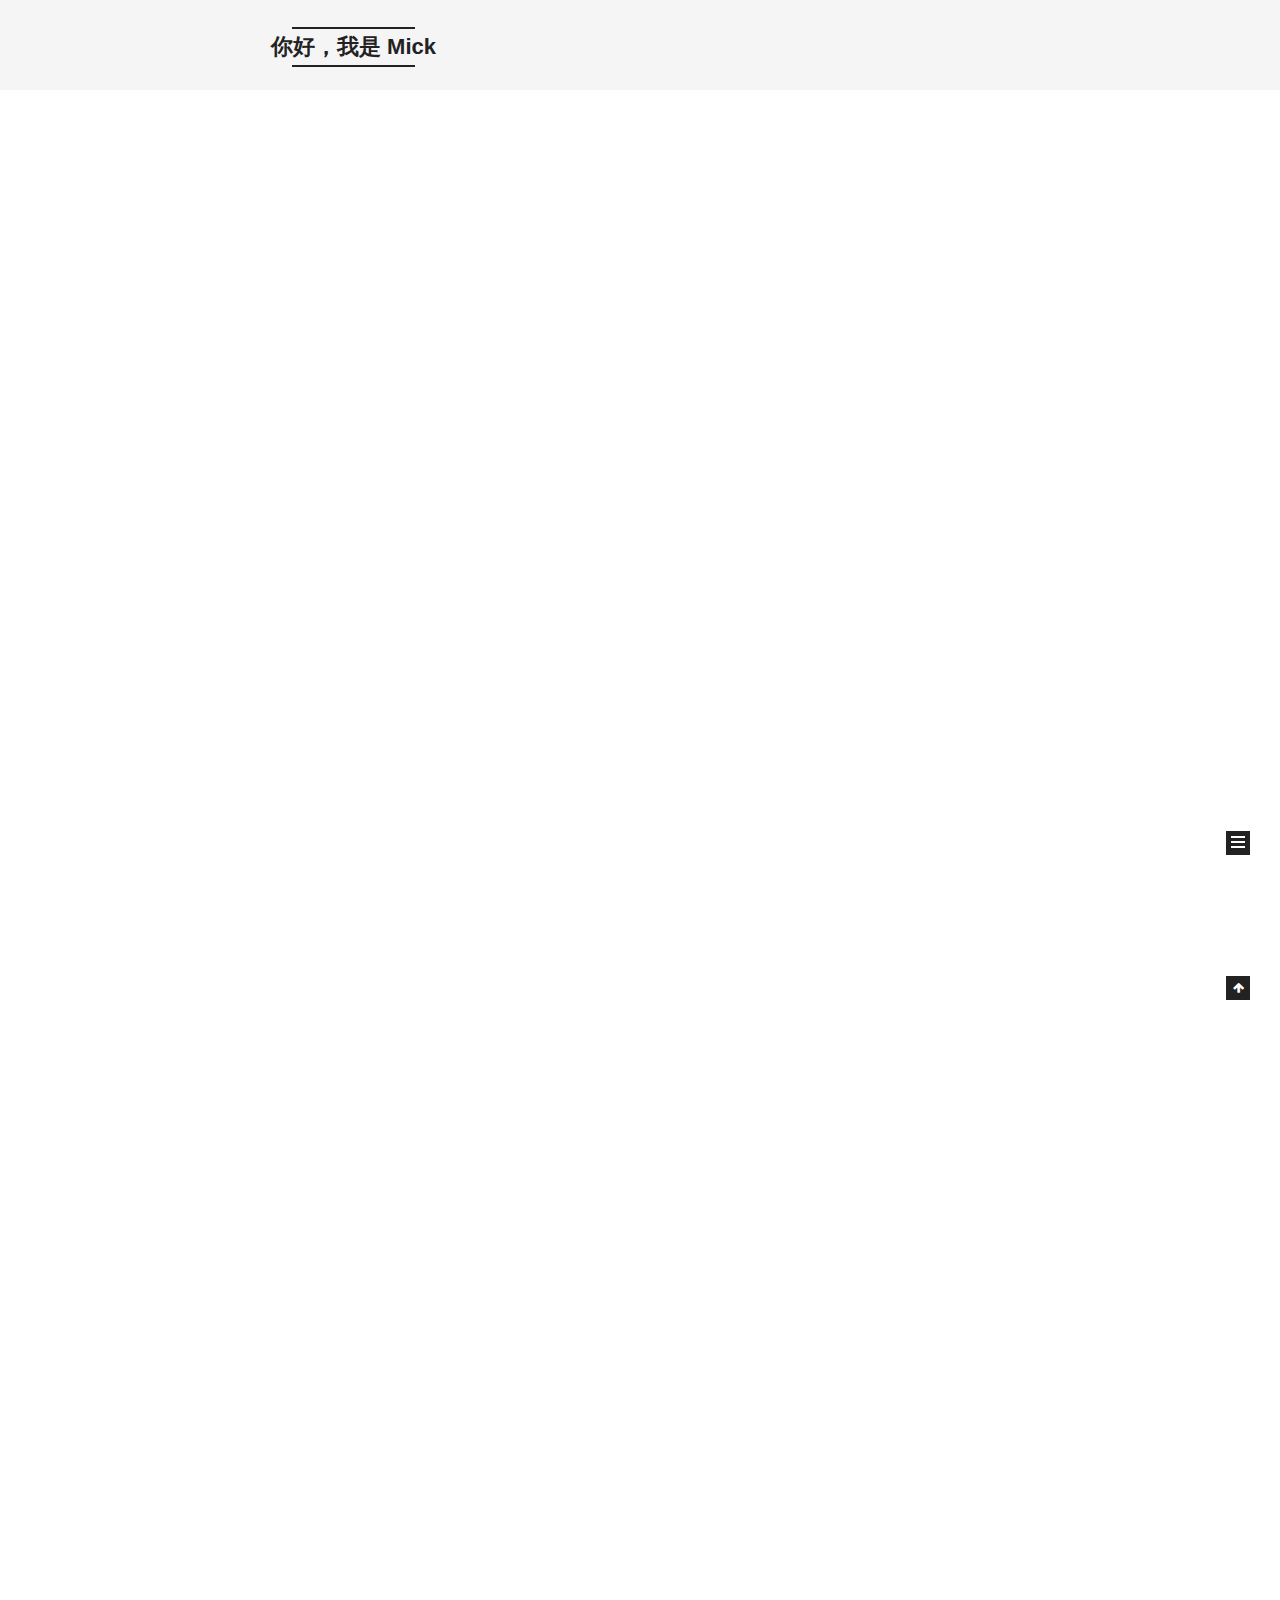
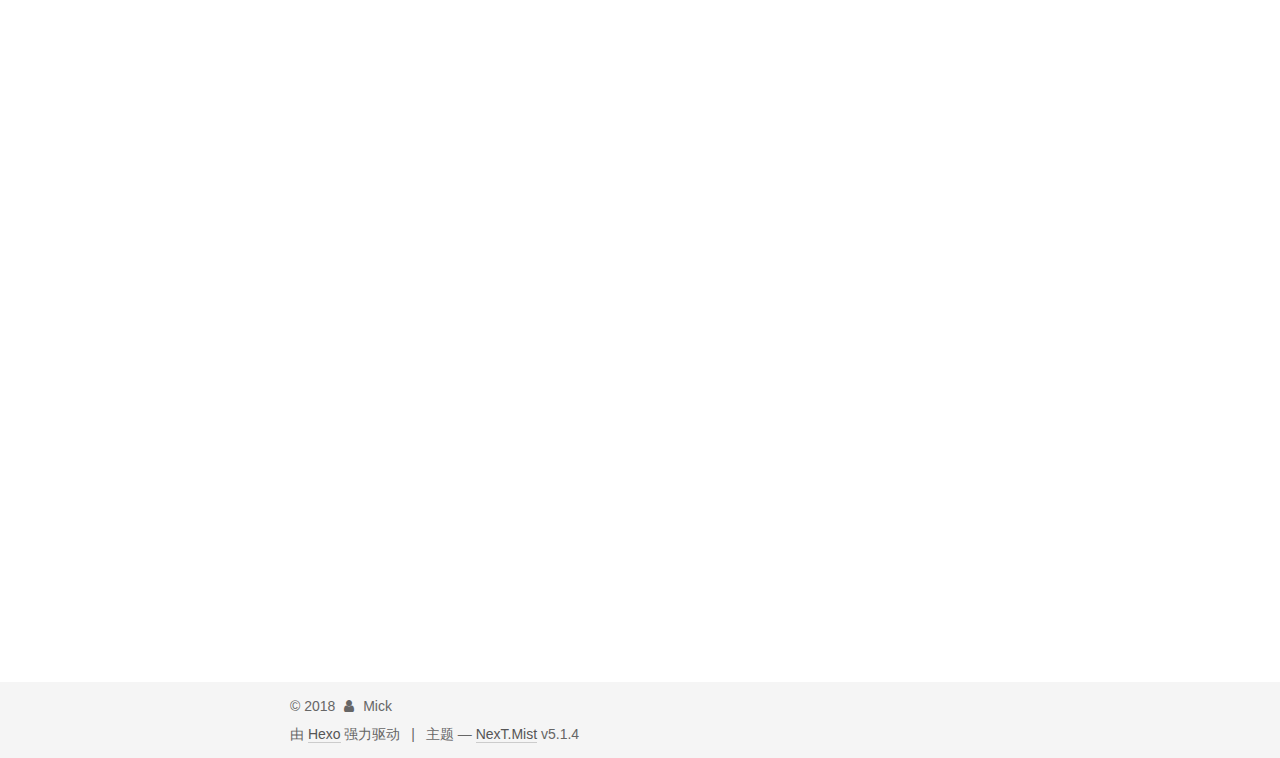
==== commit 9e977662: "Site updated: 2018-08-07 23:42:37" ====
--- a/index.html
+++ b/index.html
@@ -5,7 +5,7 @@
   
 
 
-<html class="theme-next muse use-motion" lang="">
+<html class="theme-next mist use-motion" lang="zh-Hans">
 <head>
   <meta charset="UTF-8"/>
 <meta http-equiv="X-UA-Compatible" content="IE=edge" />
@@ -79,13 +79,16 @@
 
 
 
+<meta name="description" content="记录我的点点滴滴~">
 <meta property="og:type" content="website">
-<meta property="og:title" content="Hello I&#39;m Mick">
+<meta property="og:title" content="你好，我是 Mick">
 <meta property="og:url" content="http://yoursite.com/index.html">
-<meta property="og:site_name" content="Hello I&#39;m Mick">
-<meta property="og:locale" content="default">
+<meta property="og:site_name" content="你好，我是 Mick">
+<meta property="og:description" content="记录我的点点滴滴~">
+<meta property="og:locale" content="zh-Hans">
 <meta name="twitter:card" content="summary">
-<meta name="twitter:title" content="Hello I&#39;m Mick">
+<meta name="twitter:title" content="你好，我是 Mick">
+<meta name="twitter:description" content="记录我的点点滴滴~">
 
 
 
@@ -93,15 +96,15 @@
   var NexT = window.NexT || {};
   var CONFIG = {
     root: '/',
-    scheme: 'Muse',
+    scheme: 'Mist',
     version: '5.1.4',
-    sidebar: {"position":"left","display":"post","offset":12,"b2t":false,"scrollpercent":false,"onmobile":false},
+    sidebar: {"position":"right","display":"post","offset":12,"b2t":false,"scrollpercent":false,"onmobile":false},
     fancybox: true,
     tabs: true,
     motion: {"enable":true,"async":false,"transition":{"post_block":"fadeIn","post_header":"slideDownIn","post_body":"slideDownIn","coll_header":"slideLeftIn","sidebar":"slideUpIn"}},
     duoshuo: {
       userId: '0',
-      author: 'Author'
+      author: '博主'
     },
     algolia: {
       applicationID: '',
@@ -121,7 +124,7 @@
 
 
 
-  <title>Hello I'm Mick</title>
+  <title>你好，我是 Mick</title>
   
 
 
@@ -133,14 +136,14 @@
 
 </head>
 
-<body itemscope itemtype="http://schema.org/WebPage" lang="default">
-
-  
-  
-    
-  
-
-  <div class="container sidebar-position-left 
+<body itemscope itemtype="http://schema.org/WebPage" lang="zh-Hans">
+
+  
+  
+    
+  
+
+  <div class="container sidebar-position-right 
   page-home">
     <div class="headband"></div>
 
@@ -152,12 +155,12 @@
     <div class="custom-logo-site-title">
       <a href="/"  class="brand" rel="start">
         <span class="logo-line-before"><i></i></span>
-        <span class="site-title">Hello I'm Mick</span>
+        <span class="site-title">你好，我是 Mick</span>
         <span class="logo-line-after"><i></i></span>
       </a>
     </div>
       
-        <p class="site-subtitle"></p>
+        <p class="site-subtitle">一个没有梦想的程序员</p>
       
   </div>
 
@@ -182,17 +185,27 @@
             
               <i class="menu-item-icon fa fa-fw fa-home"></i> <br />
             
-            Home
+            首页
           </a>
         </li>
       
         
+        <li class="menu-item menu-item-tags">
+          <a href="/tags/" rel="section">
+            
+              <i class="menu-item-icon fa fa-fw fa-tags"></i> <br />
+            
+            标签
+          </a>
+        </li>
+      
+        
         <li class="menu-item menu-item-archives">
           <a href="/archives/" rel="section">
             
               <i class="menu-item-icon fa fa-fw fa-archive"></i> <br />
             
-            Archives
+            归档
           </a>
         </li>
       
@@ -234,11 +247,11 @@
     <span hidden itemprop="author" itemscope itemtype="http://schema.org/Person">
       <meta itemprop="name" content="Mick">
       <meta itemprop="description" content="">
-      <meta itemprop="image" content="/images/avatar.gif">
+      <meta itemprop="image" content="/images/1.jpg">
     </span>
 
     <span hidden itemprop="publisher" itemscope itemtype="http://schema.org/Organization">
-      <meta itemprop="name" content="Hello I'm Mick">
+      <meta itemprop="name" content="你好，我是 Mick">
     </span>
 
     
@@ -258,9 +271,9 @@
                 <i class="fa fa-calendar-o"></i>
               </span>
               
-                <span class="post-meta-item-text">Posted on</span>
-              
-              <time title="Post created" itemprop="dateCreated datePublished" datetime="2018-08-07T20:58:47+08:00">
+                <span class="post-meta-item-text">发表于</span>
+              
+              <time title="创建于" itemprop="dateCreated datePublished" datetime="2018-08-07T20:58:47+08:00">
                 2018-08-07
               </time>
             
@@ -362,11 +375,11 @@
     <span hidden itemprop="author" itemscope itemtype="http://schema.org/Person">
       <meta itemprop="name" content="Mick">
       <meta itemprop="description" content="">
-      <meta itemprop="image" content="/images/avatar.gif">
+      <meta itemprop="image" content="/images/1.jpg">
     </span>
 
     <span hidden itemprop="publisher" itemscope itemtype="http://schema.org/Organization">
-      <meta itemprop="name" content="Hello I'm Mick">
+      <meta itemprop="name" content="你好，我是 Mick">
     </span>
 
     
@@ -386,9 +399,9 @@
                 <i class="fa fa-calendar-o"></i>
               </span>
               
-                <span class="post-meta-item-text">Posted on</span>
-              
-              <time title="Post created" itemprop="dateCreated datePublished" datetime="2018-08-07T20:15:24+08:00">
+                <span class="post-meta-item-text">发表于</span>
+              
+              <time title="创建于" itemprop="dateCreated datePublished" datetime="2018-08-07T20:15:24+08:00">
                 2018-08-07
               </time>
             
@@ -559,11 +572,11 @@
     <span hidden itemprop="author" itemscope itemtype="http://schema.org/Person">
       <meta itemprop="name" content="Mick">
       <meta itemprop="description" content="">
-      <meta itemprop="image" content="/images/avatar.gif">
+      <meta itemprop="image" content="/images/1.jpg">
     </span>
 
     <span hidden itemprop="publisher" itemscope itemtype="http://schema.org/Organization">
-      <meta itemprop="name" content="Hello I'm Mick">
+      <meta itemprop="name" content="你好，我是 Mick">
     </span>
 
     
@@ -583,9 +596,9 @@
                 <i class="fa fa-calendar-o"></i>
               </span>
               
-                <span class="post-meta-item-text">Posted on</span>
-              
-              <time title="Post created" itemprop="dateCreated datePublished" datetime="2018-08-07T20:15:24+08:00">
+                <span class="post-meta-item-text">发表于</span>
+              
+              <time title="创建于" itemprop="dateCreated datePublished" datetime="2018-08-07T20:15:24+08:00">
                 2018-08-07
               </time>
             
@@ -692,11 +705,11 @@
     <span hidden itemprop="author" itemscope itemtype="http://schema.org/Person">
       <meta itemprop="name" content="Mick">
       <meta itemprop="description" content="">
-      <meta itemprop="image" content="/images/avatar.gif">
+      <meta itemprop="image" content="/images/1.jpg">
     </span>
 
     <span hidden itemprop="publisher" itemscope itemtype="http://schema.org/Organization">
-      <meta itemprop="name" content="Hello I'm Mick">
+      <meta itemprop="name" content="你好，我是 Mick">
     </span>
 
     
@@ -716,9 +729,9 @@
                 <i class="fa fa-calendar-o"></i>
               </span>
               
-                <span class="post-meta-item-text">Posted on</span>
-              
-              <time title="Post created" itemprop="dateCreated datePublished" datetime="2018-08-07T20:15:24+08:00">
+                <span class="post-meta-item-text">发表于</span>
+              
+              <time title="创建于" itemprop="dateCreated datePublished" datetime="2018-08-07T20:15:24+08:00">
                 2018-08-07
               </time>
             
@@ -843,11 +856,11 @@
     <span hidden itemprop="author" itemscope itemtype="http://schema.org/Person">
       <meta itemprop="name" content="Mick">
       <meta itemprop="description" content="">
-      <meta itemprop="image" content="/images/avatar.gif">
+      <meta itemprop="image" content="/images/1.jpg">
     </span>
 
     <span hidden itemprop="publisher" itemscope itemtype="http://schema.org/Organization">
-      <meta itemprop="name" content="Hello I'm Mick">
+      <meta itemprop="name" content="你好，我是 Mick">
     </span>
 
     
@@ -867,9 +880,9 @@
                 <i class="fa fa-calendar-o"></i>
               </span>
               
-                <span class="post-meta-item-text">Posted on</span>
-              
-              <time title="Post created" itemprop="dateCreated datePublished" datetime="2018-08-07T20:15:24+08:00">
+                <span class="post-meta-item-text">发表于</span>
+              
+              <time title="创建于" itemprop="dateCreated datePublished" datetime="2018-08-07T20:15:24+08:00">
                 2018-08-07
               </time>
             
@@ -984,11 +997,11 @@
     <span hidden itemprop="author" itemscope itemtype="http://schema.org/Person">
       <meta itemprop="name" content="Mick">
       <meta itemprop="description" content="">
-      <meta itemprop="image" content="/images/avatar.gif">
+      <meta itemprop="image" content="/images/1.jpg">
     </span>
 
     <span hidden itemprop="publisher" itemscope itemtype="http://schema.org/Organization">
-      <meta itemprop="name" content="Hello I'm Mick">
+      <meta itemprop="name" content="你好，我是 Mick">
     </span>
 
     
@@ -1008,9 +1021,9 @@
                 <i class="fa fa-calendar-o"></i>
               </span>
               
-                <span class="post-meta-item-text">Posted on</span>
-              
-              <time title="Post created" itemprop="dateCreated datePublished" datetime="2018-08-07T20:15:24+08:00">
+                <span class="post-meta-item-text">发表于</span>
+              
+              <time title="创建于" itemprop="dateCreated datePublished" datetime="2018-08-07T20:15:24+08:00">
                 2018-08-07
               </time>
             
@@ -1124,8 +1137,12 @@
         <div class="site-overview">
           <div class="site-author motion-element" itemprop="author" itemscope itemtype="http://schema.org/Person">
             
+              <img class="site-author-image" itemprop="image"
+                src="/images/1.jpg"
+                alt="Mick" />
+            
               <p class="site-author-name" itemprop="name">Mick</p>
-              <p class="site-description motion-element" itemprop="description"></p>
+              <p class="site-description motion-element" itemprop="description">记录我的点点滴滴~</p>
           </div>
 
           <nav class="site-state motion-element">
@@ -1136,7 +1153,7 @@
                 <a href="/archives/">
               
                   <span class="site-state-item-count">6</span>
-                  <span class="site-state-item-name">posts</span>
+                  <span class="site-state-item-name">日志</span>
                 </a>
               </div>
             
@@ -1149,7 +1166,7 @@
               <div class="site-state-item site-state-tags">
                 
                   <span class="site-state-item-count">2</span>
-                  <span class="site-state-item-name">tags</span>
+                  <span class="site-state-item-name">标签</span>
                 
               </div>
             
@@ -1195,7 +1212,7 @@
 </div>
 
 
-  <div class="powered-by">Powered by <a class="theme-link" target="_blank" href="https://hexo.io">Hexo</a></div>
+  <div class="powered-by">由 <a class="theme-link" target="_blank" href="https://hexo.io">Hexo</a> 强力驱动</div>
 
 
 
@@ -1203,7 +1220,7 @@
 
 
 
-  <div class="theme-info">Theme &mdash; <a class="theme-link" target="_blank" href="https://github.com/iissnan/hexo-theme-next">NexT.Muse</a> v5.1.4</div>
+  <div class="theme-info">主题 &mdash; <a class="theme-link" target="_blank" href="https://github.com/iissnan/hexo-theme-next">NexT.Mist</a> v5.1.4</div>
 
 
 
--- a/css/main.css
+++ b/css/main.css
@@ -226,51 +226,51 @@
   margin: 20px 0 15px;
 }
 h1 {
+  font-size: 24px;
+}
+@media (max-width: 767px) {
+  h1 {
+    font-size: 20px;
+  }
+}
+h2 {
   font-size: 22px;
 }
 @media (max-width: 767px) {
-  h1 {
+  h2 {
     font-size: 18px;
   }
 }
-h2 {
+h3 {
   font-size: 20px;
 }
 @media (max-width: 767px) {
-  h2 {
+  h3 {
     font-size: 16px;
   }
 }
-h3 {
+h4 {
   font-size: 18px;
 }
 @media (max-width: 767px) {
-  h3 {
+  h4 {
     font-size: 14px;
   }
 }
-h4 {
+h5 {
   font-size: 16px;
 }
 @media (max-width: 767px) {
-  h4 {
+  h5 {
     font-size: 12px;
   }
 }
-h5 {
+h6 {
   font-size: 14px;
 }
 @media (max-width: 767px) {
-  h5 {
+  h6 {
     font-size: 10px;
-  }
-}
-h6 {
-  font-size: 12px;
-}
-@media (max-width: 767px) {
-  h6 {
-    font-size: 8px;
   }
 }
 p {
@@ -940,8 +940,8 @@
   display: inline-block;
   padding: 0 20px;
   font-size: 14px;
-  color: #fff;
-  background: #222;
+  color: #555;
+  background: transparent;
   border: 2px solid #222;
   text-decoration: none;
   border-radius: 0;
@@ -1101,7 +1101,7 @@
 }
 .site-meta {
   margin: 0;
-  text-align: center;
+  text-align: left;
 }
 @media (max-width: 767px) {
   .site-meta {
@@ -1112,12 +1112,12 @@
   position: relative;
   display: inline-block;
   padding: 0 40px;
-  color: #fff;
+  color: #222;
   background: #222;
   border-bottom: none;
 }
 .brand:hover {
-  color: #fff;
+  color: #222;
 }
 .logo {
   display: inline-block;
@@ -1348,7 +1348,7 @@
 .posts-collapse {
   position: relative;
   z-index: 1010;
-  margin-left: 55px;
+  margin-left: 0;
 }
 .posts-collapse::after {
   content: " ";
@@ -1822,7 +1822,7 @@
   width: 4px;
   height: 4px;
   border-radius: 50%;
-  background: #1d0ef0;
+  background: #536eff;
 }
 .links-of-blogroll {
   font-size: 13px;
@@ -2585,78 +2585,322 @@
 .page-post-detail .comments {
   overflow: hidden;
 }
-@media (max-width: 767px) {
-  .header-inner,
-  .container .main-inner,
+h1,
+h2,
+h3,
+h4,
+h5,
+h6 {
+  margin: 20px 0 10px;
+}
+p {
+  margin: 0 0 25px 0;
+}
+a {
+  border-bottom-color: #ccc;
+}
+hr {
+  margin: 20px 0;
+  height: 2px;
+}
+.main-inner {
+  margin-top: 80px;
+}
+.header {
+  background: #f5f5f5;
+}
+.header-inner {
+  padding: 25px 0 20px;
+}
+.header-inner:before,
+.header-inner:after {
+  content: " ";
+  display: table;
+}
+.header-inner:after {
+  clear: both;
+}
+@media (max-width: 767px) {
+  .header-inner {
+    width: auto;
+    margin-bottom: 50px;
+    padding: 10px;
+  }
+}
+.site-meta {
+  float: left;
+  margin-left: -20px;
+  line-height: normal;
+}
+@media (max-width: 767px) {
+  .site-meta {
+    margin-left: 10px;
+  }
+}
+.site-meta .brand {
+  padding: 2px 1px;
+  background: none;
+}
+@media (max-width: 767px) {
+  .site-meta .brand {
+    display: block;
+  }
+}
+.site-meta .logo {
+  display: none;
+}
+.site-meta .site-title {
+  font-size: 22px;
+  font-weight: bolder;
+}
+@media (max-width: 767px) {
+  .site-meta .site-title {
+    line-height: 34px;
+  }
+}
+.logo-line-before,
+.logo-line-after {
+  display: block;
+  overflow: hidden;
+  margin: 0 auto;
+  width: 75%;
+}
+@media (max-width: 767px) {
+  .logo-line-before,
+  .logo-line-after {
+    display: none;
+  }
+}
+.logo-line-before i,
+.logo-line-after i {
+  position: relative;
+  display: block;
+  height: 2px;
+  background: #222;
+}
+@media (max-width: 767px) {
+  .logo-line-before i,
+  .logo-line-after i {
+    height: 3px;
+  }
+}
+.use-motion .logo-line-before i {
+  left: -100%;
+}
+.use-motion .logo-line-after i {
+  right: -100%;
+}
+.site-subtitle {
+  display: none;
+}
+.site-nav-toggle {
+  position: static;
+  float: right;
+}
+.menu {
+  float: right;
+  margin: 8px 0 0 0;
+}
+@media (max-width: 767px) {
+  .menu {
+    margin: 20px 0 0 0;
+    padding: 0;
+  }
+}
+.menu br {
+  display: none;
+}
+.menu .menu-item {
+  margin: 0;
+}
+@media (max-width: 767px) {
+  .menu .menu-item {
+    display: block;
+  }
+}
+.menu .menu-item a {
+  padding: 0 10px;
+  background: none;
+  border: none;
+  border-radius: 2px;
+  transition-property: background;
+}
+@media (max-width: 767px) {
+  .menu .menu-item a {
+    text-align: left;
+  }
+}
+.menu .menu-item a:hover {
+  background: #e1e1e1;
+}
+.menu a::before {
+  display: none;
+}
+@media (max-width: 767px) {
+  .menu a::before {
+    display: block;
+  }
+}
+@media (max-width: 767px) {
+  .menu {
+    float: none;
+  }
+}
+.site-search form {
+  display: none;
+}
+.posts-expand {
+  padding-top: 0;
+}
+.posts-expand .post-title,
+.posts-expand .post-meta {
+  text-align: left;
+}
+@media (max-width: 767px) {
+  .posts-expand .post-title,
+  .posts-expand .post-meta {
+    text-align: center;
+  }
+}
+.posts-expand .post-eof {
+  display: none;
+}
+.posts-expand .post {
+  margin-top: 120px;
+}
+.posts-expand .post:first-child {
+  margin-top: 0;
+}
+.posts-expand .post-meta {
+  margin-top: 5px;
+  margin-bottom: 20px;
+}
+.posts-expand .post-title {
+  position: relative;
+  font-size: 26px;
+  font-weight: 400;
+}
+@media (max-width: 767px) {
+  .posts-expand .post-title {
+    font-size: 22px;
+  }
+}
+@media (min-width: 1600px) {
+  .posts-expand .post-title {
+    font-size: 26px;
+  }
+}
+.posts-expand .post-title:hover:before {
+  background: #222;
+}
+@media (max-width: 767px) {
+  .posts-expand .post-body {
+    font-size: 12px;
+  }
+}
+.posts-expand .post-body img {
+  margin: 0;
+}
+.posts-expand .post-tags {
+  text-align: left;
+}
+.posts-expand .post-tags a {
+  padding: 1px 5px;
+  background: #f5f5f5;
+  border-bottom: none;
+}
+.posts-expand .post-tags a:hover {
+  background: #ccc;
+}
+.posts-expand .post-nav {
+  margin-top: 40px;
+}
+.post-button {
+  margin-top: 20px;
+  text-align: left;
+}
+.post-button a {
+  padding: 0;
+  font-size: 14px;
+  background: none;
+  border: none;
+  border-bottom: 2px solid #666;
+  transition-property: border;
+}
+@media (max-width: 767px) {
+  .post-button a {
+    font-size: 12px;
+  }
+}
+@media (min-width: 1600px) {
+  .post-button a {
+    font-size: 16px;
+  }
+}
+.post-button a:hover {
+  border-bottom-color: #222;
+}
+.links-of-blogroll-inline .links-of-blogroll-item {
+  display: inline-block;
+}
+.btn {
+  padding: 0 10px;
+  border-width: 2px;
+  border-radius: 0;
+}
+.headband {
+  display: none;
+}
+.site-search {
+  position: relative;
+  float: right;
+  margin-top: 5px;
+  padding-top: 3px;
+}
+@media (max-width: 767px) {
+  .site-search {
+    float: none;
+    padding: 0 10px;
+  }
+}
+@media (max-width: 767px) {
+  .container .main-inner {
+    width: auto;
+  }
+}
+.page-post-detail .post-title,
+.page-post-detail .post-meta {
+  text-align: center;
+}
+.page-post-detail .post-title:before {
+  display: none;
+}
+.page-post-detail .post-meta {
+  margin-bottom: 60px;
+}
+.pagination {
+  margin: 120px 0 0;
+  text-align: left;
+}
+@media (max-width: 767px) {
+  .pagination {
+    margin: 80px 10px 0;
+    text-align: center;
+  }
+}
+.footer {
+  margin-top: 80px;
+  padding: 10px 0;
+  background: #f5f5f5;
+  color: #666;
+}
+.footer-inner {
+  margin: 0 auto;
+  text-align: left;
+}
+@media (max-width: 767px) {
   .footer-inner {
     width: auto;
-  }
-}
-embed {
-  display: block;
-  margin: 0px auto 25px auto;
-}
-.custom-logo .site-meta-headline {
-  text-align: center;
-}
-.custom-logo .brand {
-  background: none;
-}
-.custom-logo .site-title {
-  margin: 10px auto 0;
-  font-size: 24px;
-  color: #222;
-}
-.custom-logo .site-title a {
-  border: none;
-}
-.custom-logo-image {
-  margin: 0 auto;
-  padding: 5px;
-  max-width: 150px;
-  background: #fff;
-}
-@media (max-width: 767px) {
-  .site-nav {
-    position: absolute;
-    left: 0;
-    top: 52px;
-    margin: 0;
-    width: 100%;
-    padding: 0;
-    background: #fff;
-    border-bottom: 1px solid #ddd;
-    z-index: 1030;
-  }
-}
-@media (max-width: 767px) {
-  .menu {
-    text-align: left;
-  }
-}
-@media (max-width: 767px) {
-  .menu .menu-item {
-    display: block;
-    margin: 0 10px;
-    vertical-align: top;
-  }
-}
-@media (max-width: 767px) {
-  .menu .menu-item br {
-    display: none;
-  }
-}
-@media (max-width: 767px) {
-  .menu .menu-item a {
-    padding: 5px 10px;
-  }
-}
-.menu .menu-item .fa {
-  margin-right: 0;
-}
-.site-search form {
-  display: none;
-}
-.links-of-blogroll-inline .links-of-blogroll-item {
-  display: inline-block;
-}
+    text-align: center;
+  }
+}
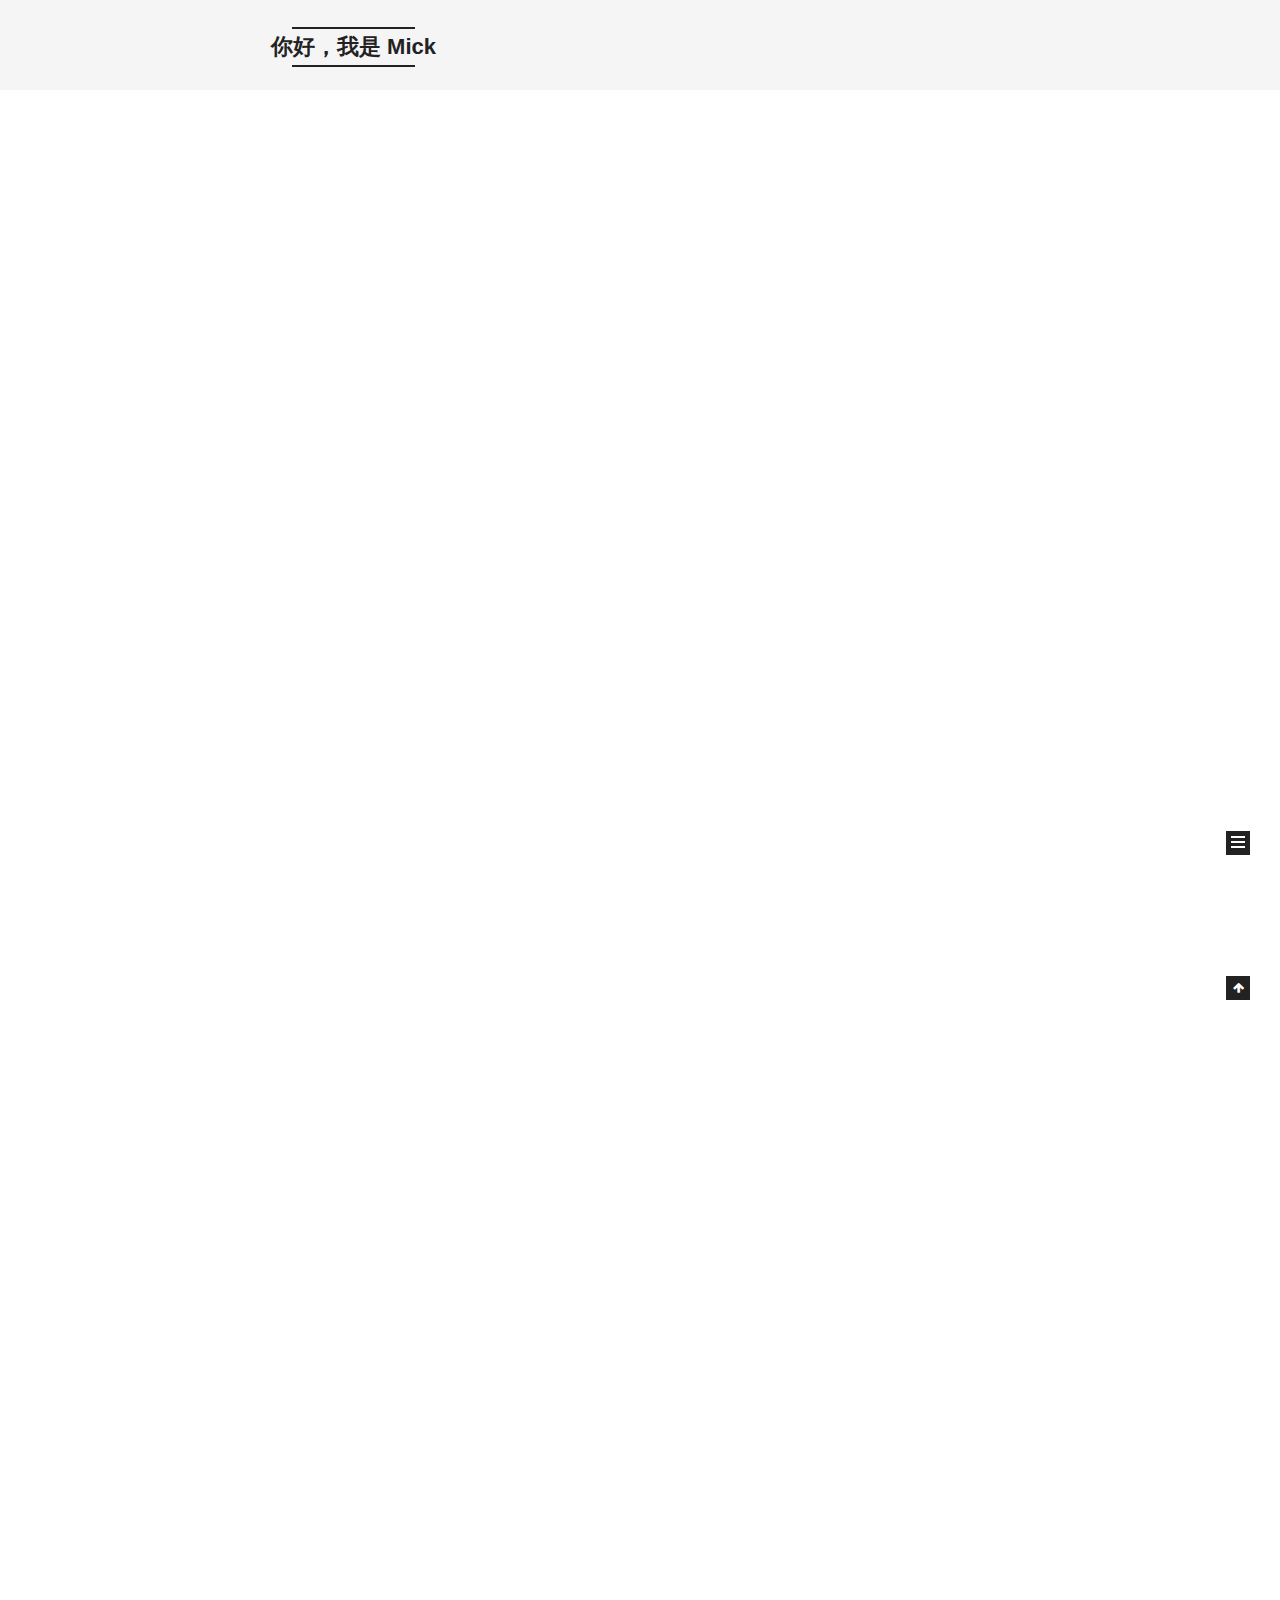
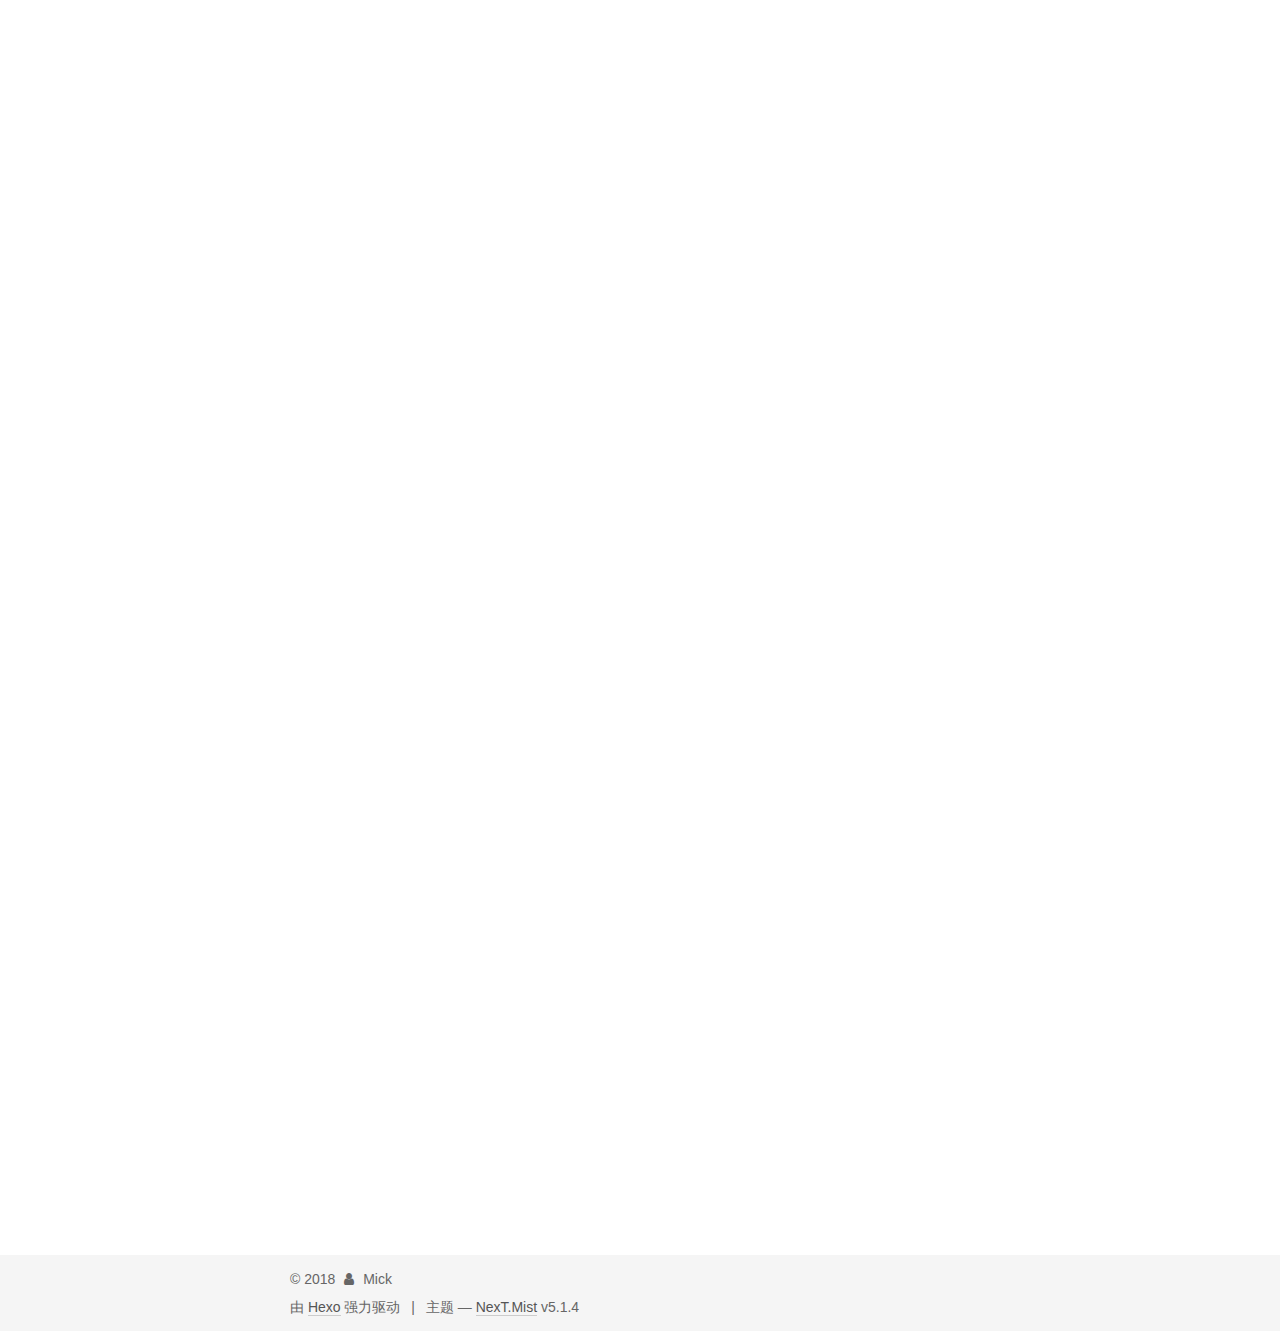
==== commit b8e4ab32: "Site updated: 2018-08-08 00:06:06" ====
--- a/index.html
+++ b/index.html
@@ -242,140 +242,12 @@
   
   
   <div class="post-block">
-    <link itemprop="mainEntityOfPage" href="http://yoursite.com/2018/08/07/hello-world/">
+    <link itemprop="mainEntityOfPage" href="http://yoursite.com/2018/08/07/VsCode快捷键/">
 
     <span hidden itemprop="author" itemscope itemtype="http://schema.org/Person">
       <meta itemprop="name" content="Mick">
       <meta itemprop="description" content="">
-      <meta itemprop="image" content="/images/1.jpg">
-    </span>
-
-    <span hidden itemprop="publisher" itemscope itemtype="http://schema.org/Organization">
-      <meta itemprop="name" content="你好，我是 Mick">
-    </span>
-
-    
-      <header class="post-header">
-
-        
-        
-          <h1 class="post-title" itemprop="name headline">
-                
-                <a class="post-title-link" href="/2018/08/07/hello-world/" itemprop="url">Hello World</a></h1>
-        
-
-        <div class="post-meta">
-          <span class="post-time">
-            
-              <span class="post-meta-item-icon">
-                <i class="fa fa-calendar-o"></i>
-              </span>
-              
-                <span class="post-meta-item-text">发表于</span>
-              
-              <time title="创建于" itemprop="dateCreated datePublished" datetime="2018-08-07T20:58:47+08:00">
-                2018-08-07
-              </time>
-            
-
-            
-
-            
-          </span>
-
-          
-
-          
-            
-          
-
-          
-          
-
-          
-
-          
-
-          
-
-        </div>
-      </header>
-    
-
-    
-    
-    
-    <div class="post-body" itemprop="articleBody">
-
-      
-      
-
-      
-        
-          
-            <p>Welcome to <a href="https://hexo.io/" target="_blank" rel="noopener">Hexo</a>! This is your very first post. Check <a href="https://hexo.io/docs/" target="_blank" rel="noopener">documentation</a> for more info. If you get any problems when using Hexo, you can find the answer in <a href="https://hexo.io/docs/troubleshooting.html" target="_blank" rel="noopener">troubleshooting</a> or you can ask me on <a href="https://github.com/hexojs/hexo/issues" target="_blank" rel="noopener">GitHub</a>.</p>
-<h2 id="Quick-Start"><a href="#Quick-Start" class="headerlink" title="Quick Start"></a>Quick Start</h2><h3 id="Create-a-new-post"><a href="#Create-a-new-post" class="headerlink" title="Create a new post"></a>Create a new post</h3><figure class="highlight bash"><table><tr><td class="gutter"><pre><span class="line">1</span><br></pre></td><td class="code"><pre><span class="line">$ hexo new <span class="string">"My New Post"</span></span><br></pre></td></tr></table></figure>
-<p>More info: <a href="https://hexo.io/docs/writing.html" target="_blank" rel="noopener">Writing</a></p>
-<h3 id="Run-server"><a href="#Run-server" class="headerlink" title="Run server"></a>Run server</h3><figure class="highlight bash"><table><tr><td class="gutter"><pre><span class="line">1</span><br></pre></td><td class="code"><pre><span class="line">$ hexo server</span><br></pre></td></tr></table></figure>
-<p>More info: <a href="https://hexo.io/docs/server.html" target="_blank" rel="noopener">Server</a></p>
-<h3 id="Generate-static-files"><a href="#Generate-static-files" class="headerlink" title="Generate static files"></a>Generate static files</h3><figure class="highlight bash"><table><tr><td class="gutter"><pre><span class="line">1</span><br></pre></td><td class="code"><pre><span class="line">$ hexo generate</span><br></pre></td></tr></table></figure>
-<p>More info: <a href="https://hexo.io/docs/generating.html" target="_blank" rel="noopener">Generating</a></p>
-<h3 id="Deploy-to-remote-sites"><a href="#Deploy-to-remote-sites" class="headerlink" title="Deploy to remote sites"></a>Deploy to remote sites</h3><figure class="highlight bash"><table><tr><td class="gutter"><pre><span class="line">1</span><br></pre></td><td class="code"><pre><span class="line">$ hexo deploy</span><br></pre></td></tr></table></figure>
-<p>More info: <a href="https://hexo.io/docs/deployment.html" target="_blank" rel="noopener">Deployment</a></p>
-
-          
-        
-      
-    </div>
-    
-    
-    
-
-    
-
-    
-
-    
-
-    <footer class="post-footer">
-      
-
-      
-
-      
-
-      
-      
-        <div class="post-eof"></div>
-      
-    </footer>
-  </div>
-  
-  
-  
-  </article>
-
-
-    
-      
-
-  
-
-  
-  
-  
-
-  <article class="post post-type-normal" itemscope itemtype="http://schema.org/Article">
-  
-  
-  
-  <div class="post-block">
-    <link itemprop="mainEntityOfPage" href="http://yoursite.com/2018/08/07/VsCode快捷键/">
-
-    <span hidden itemprop="author" itemscope itemtype="http://schema.org/Person">
-      <meta itemprop="name" content="Mick">
-      <meta itemprop="description" content="">
-      <meta itemprop="image" content="/images/1.jpg">
+      <meta itemprop="image" content="/images/header.jpg">
     </span>
 
     <span hidden itemprop="publisher" itemscope itemtype="http://schema.org/Organization">
@@ -572,7 +444,7 @@
     <span hidden itemprop="author" itemscope itemtype="http://schema.org/Person">
       <meta itemprop="name" content="Mick">
       <meta itemprop="description" content="">
-      <meta itemprop="image" content="/images/1.jpg">
+      <meta itemprop="image" content="/images/header.jpg">
     </span>
 
     <span hidden itemprop="publisher" itemscope itemtype="http://schema.org/Organization">
@@ -705,7 +577,7 @@
     <span hidden itemprop="author" itemscope itemtype="http://schema.org/Person">
       <meta itemprop="name" content="Mick">
       <meta itemprop="description" content="">
-      <meta itemprop="image" content="/images/1.jpg">
+      <meta itemprop="image" content="/images/header.jpg">
     </span>
 
     <span hidden itemprop="publisher" itemscope itemtype="http://schema.org/Organization">
@@ -856,7 +728,7 @@
     <span hidden itemprop="author" itemscope itemtype="http://schema.org/Person">
       <meta itemprop="name" content="Mick">
       <meta itemprop="description" content="">
-      <meta itemprop="image" content="/images/1.jpg">
+      <meta itemprop="image" content="/images/header.jpg">
     </span>
 
     <span hidden itemprop="publisher" itemscope itemtype="http://schema.org/Organization">
@@ -997,7 +869,7 @@
     <span hidden itemprop="author" itemscope itemtype="http://schema.org/Person">
       <meta itemprop="name" content="Mick">
       <meta itemprop="description" content="">
-      <meta itemprop="image" content="/images/1.jpg">
+      <meta itemprop="image" content="/images/header.jpg">
     </span>
 
     <span hidden itemprop="publisher" itemscope itemtype="http://schema.org/Organization">
@@ -1138,7 +1010,7 @@
           <div class="site-author motion-element" itemprop="author" itemscope itemtype="http://schema.org/Person">
             
               <img class="site-author-image" itemprop="image"
-                src="/images/1.jpg"
+                src="/images/header.jpg"
                 alt="Mick" />
             
               <p class="site-author-name" itemprop="name">Mick</p>
@@ -1152,7 +1024,7 @@
               
                 <a href="/archives/">
               
-                  <span class="site-state-item-count">6</span>
+                  <span class="site-state-item-count">5</span>
                   <span class="site-state-item-name">日志</span>
                 </a>
               </div>
@@ -1164,10 +1036,10 @@
               
               
               <div class="site-state-item site-state-tags">
-                
+                <a href="/tags/index.html">
                   <span class="site-state-item-count">2</span>
                   <span class="site-state-item-name">标签</span>
-                
+                </a>
               </div>
             
 
--- a/css/main.css
+++ b/css/main.css
@@ -1822,7 +1822,7 @@
   width: 4px;
   height: 4px;
   border-radius: 50%;
-  background: #536eff;
+  background: #9cffff;
 }
 .links-of-blogroll {
   font-size: 13px;
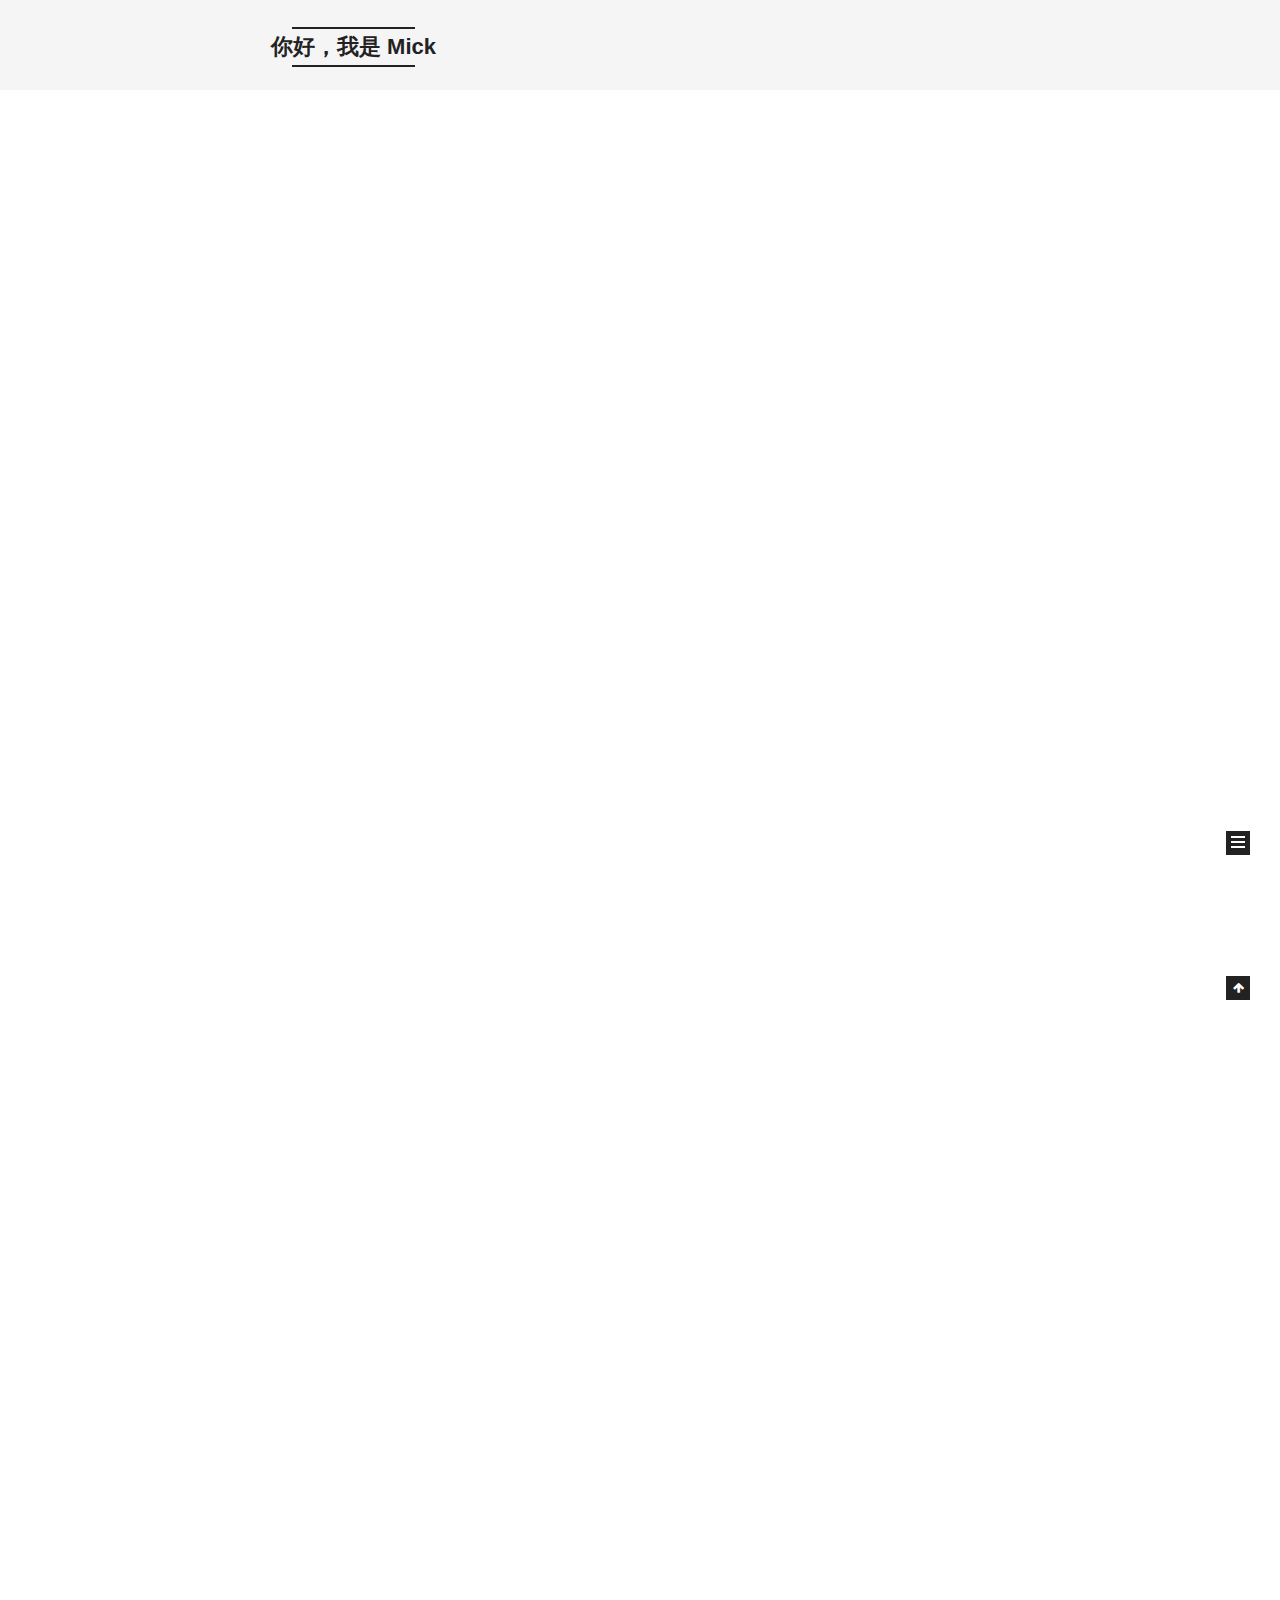
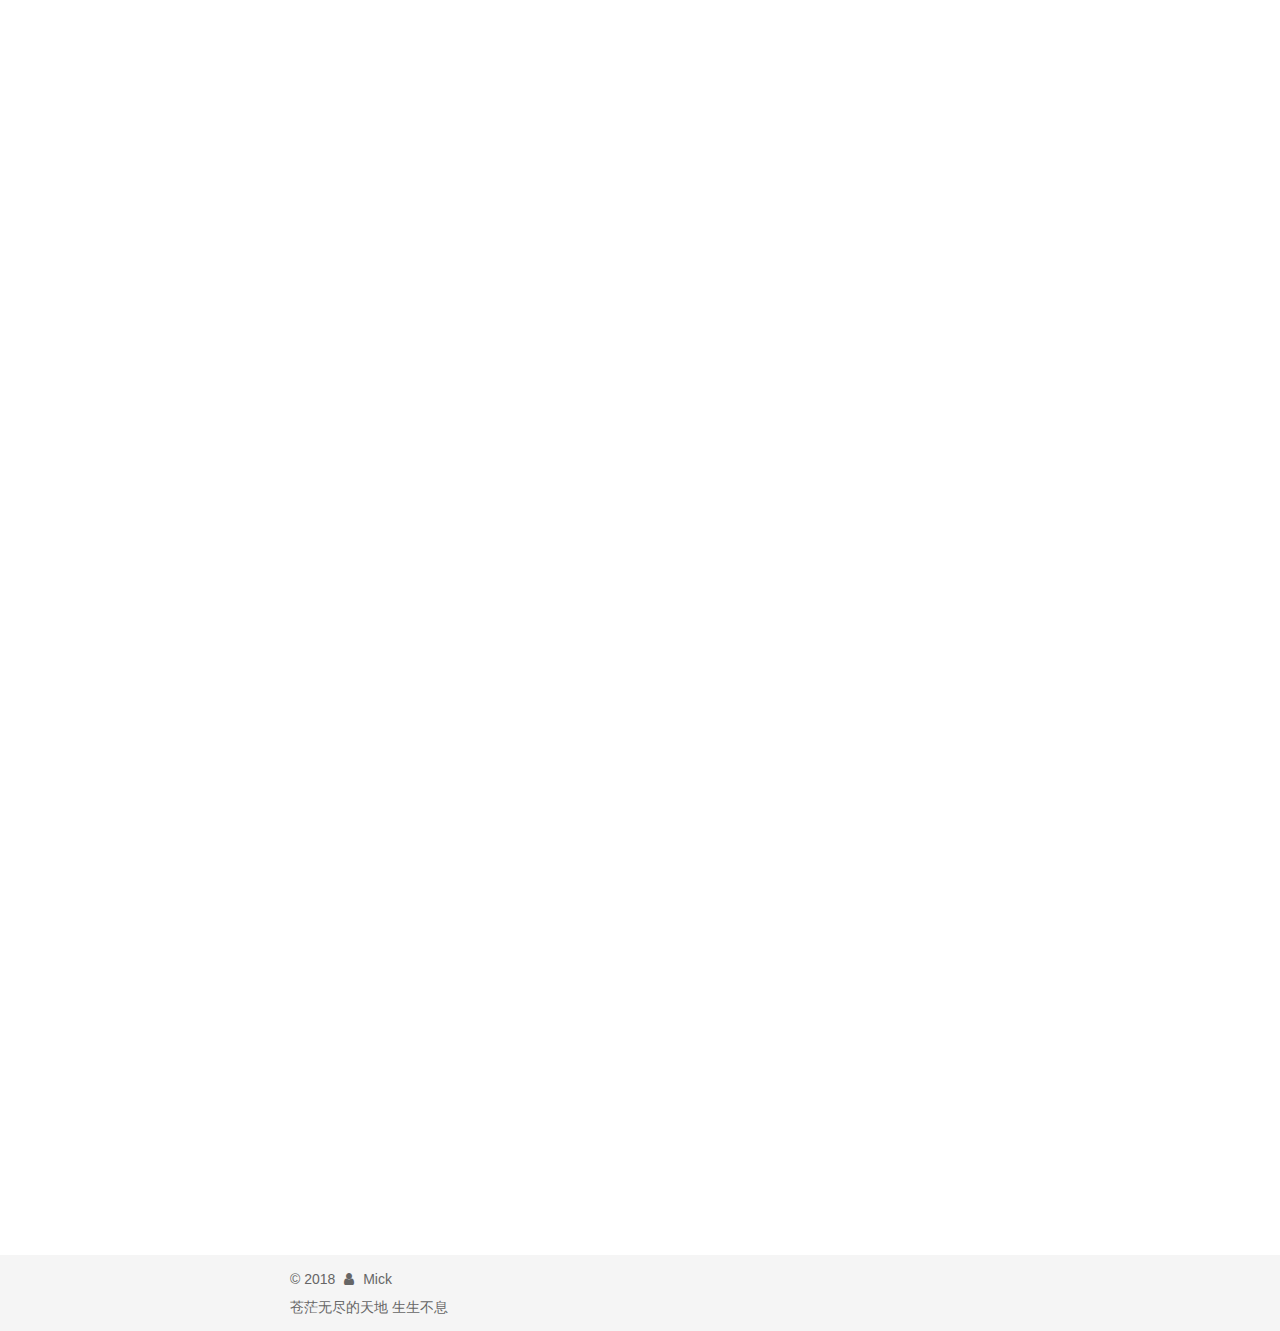
==== commit 7991f395: "Site updated: 2018-08-08 00:37:46" ====
--- a/index.html
+++ b/index.html
@@ -50,19 +50,17 @@
 
 <link href="/lib/font-awesome/css/font-awesome.min.css?v=4.6.2" rel="stylesheet" type="text/css" />
 
-<link href="/css/main.css?v=5.1.4" rel="stylesheet" type="text/css" />
-
-
-  <link rel="apple-touch-icon" sizes="180x180" href="/images/apple-touch-icon-next.png?v=5.1.4">
-
-
-  <link rel="icon" type="image/png" sizes="32x32" href="/images/favicon-32x32-next.png?v=5.1.4">
-
-
-  <link rel="icon" type="image/png" sizes="16x16" href="/images/favicon-16x16-next.png?v=5.1.4">
-
-
-  <link rel="mask-icon" href="/images/logo.svg?v=5.1.4" color="#222">
+<link href="/css/main.css?v=0.0.1" rel="stylesheet" type="text/css" />
+
+
+  <link rel="apple-touch-icon" sizes="180x180" href="/images/apple-touch-icon-next.png?v=0.0.1">
+
+
+  <link rel="icon" type="image/png" sizes="32x32" href="/images/icon.png?v=0.0.1">
+
+
+
+  <link rel="mask-icon" href="/images/logo.svg?v=0.0.1" color="#222">
 
 
 
@@ -97,7 +95,7 @@
   var CONFIG = {
     root: '/',
     scheme: 'Mist',
-    version: '5.1.4',
+    version: '0.0.1',
     sidebar: {"position":"right","display":"post","offset":12,"b2t":false,"scrollpercent":false,"onmobile":false},
     fancybox: true,
     tabs: true,
@@ -1084,15 +1082,15 @@
 </div>
 
 
-  <div class="powered-by">由 <a class="theme-link" target="_blank" href="https://hexo.io">Hexo</a> 强力驱动</div>
-
-
-
-  <span class="post-meta-divider">|</span>
-
-
-
-  <div class="theme-info">主题 &mdash; <a class="theme-link" target="_blank" href="https://github.com/iissnan/hexo-theme-next">NexT.Mist</a> v5.1.4</div>
+  <div class="powered-by">苍茫无尽的天地 生生不息</div>
+
+
+
+  
+
+
+
+  
 
 
 
@@ -1183,21 +1181,21 @@
   
 
 
-  <script type="text/javascript" src="/js/src/utils.js?v=5.1.4"></script>
-
-  <script type="text/javascript" src="/js/src/motion.js?v=5.1.4"></script>
-
-
-
-  
-  
-
-  
-
-  
-
-
-  <script type="text/javascript" src="/js/src/bootstrap.js?v=5.1.4"></script>
+  <script type="text/javascript" src="/js/src/utils.js?v=0.0.1"></script>
+
+  <script type="text/javascript" src="/js/src/motion.js?v=0.0.1"></script>
+
+
+
+  
+  
+
+  
+
+  
+
+
+  <script type="text/javascript" src="/js/src/bootstrap.js?v=0.0.1"></script>
 
 
 
--- a/css/main.css
+++ b/css/main.css
@@ -1822,7 +1822,7 @@
   width: 4px;
   height: 4px;
   border-radius: 50%;
-  background: #9cffff;
+  background: #f1e;
 }
 .links-of-blogroll {
   font-size: 13px;
